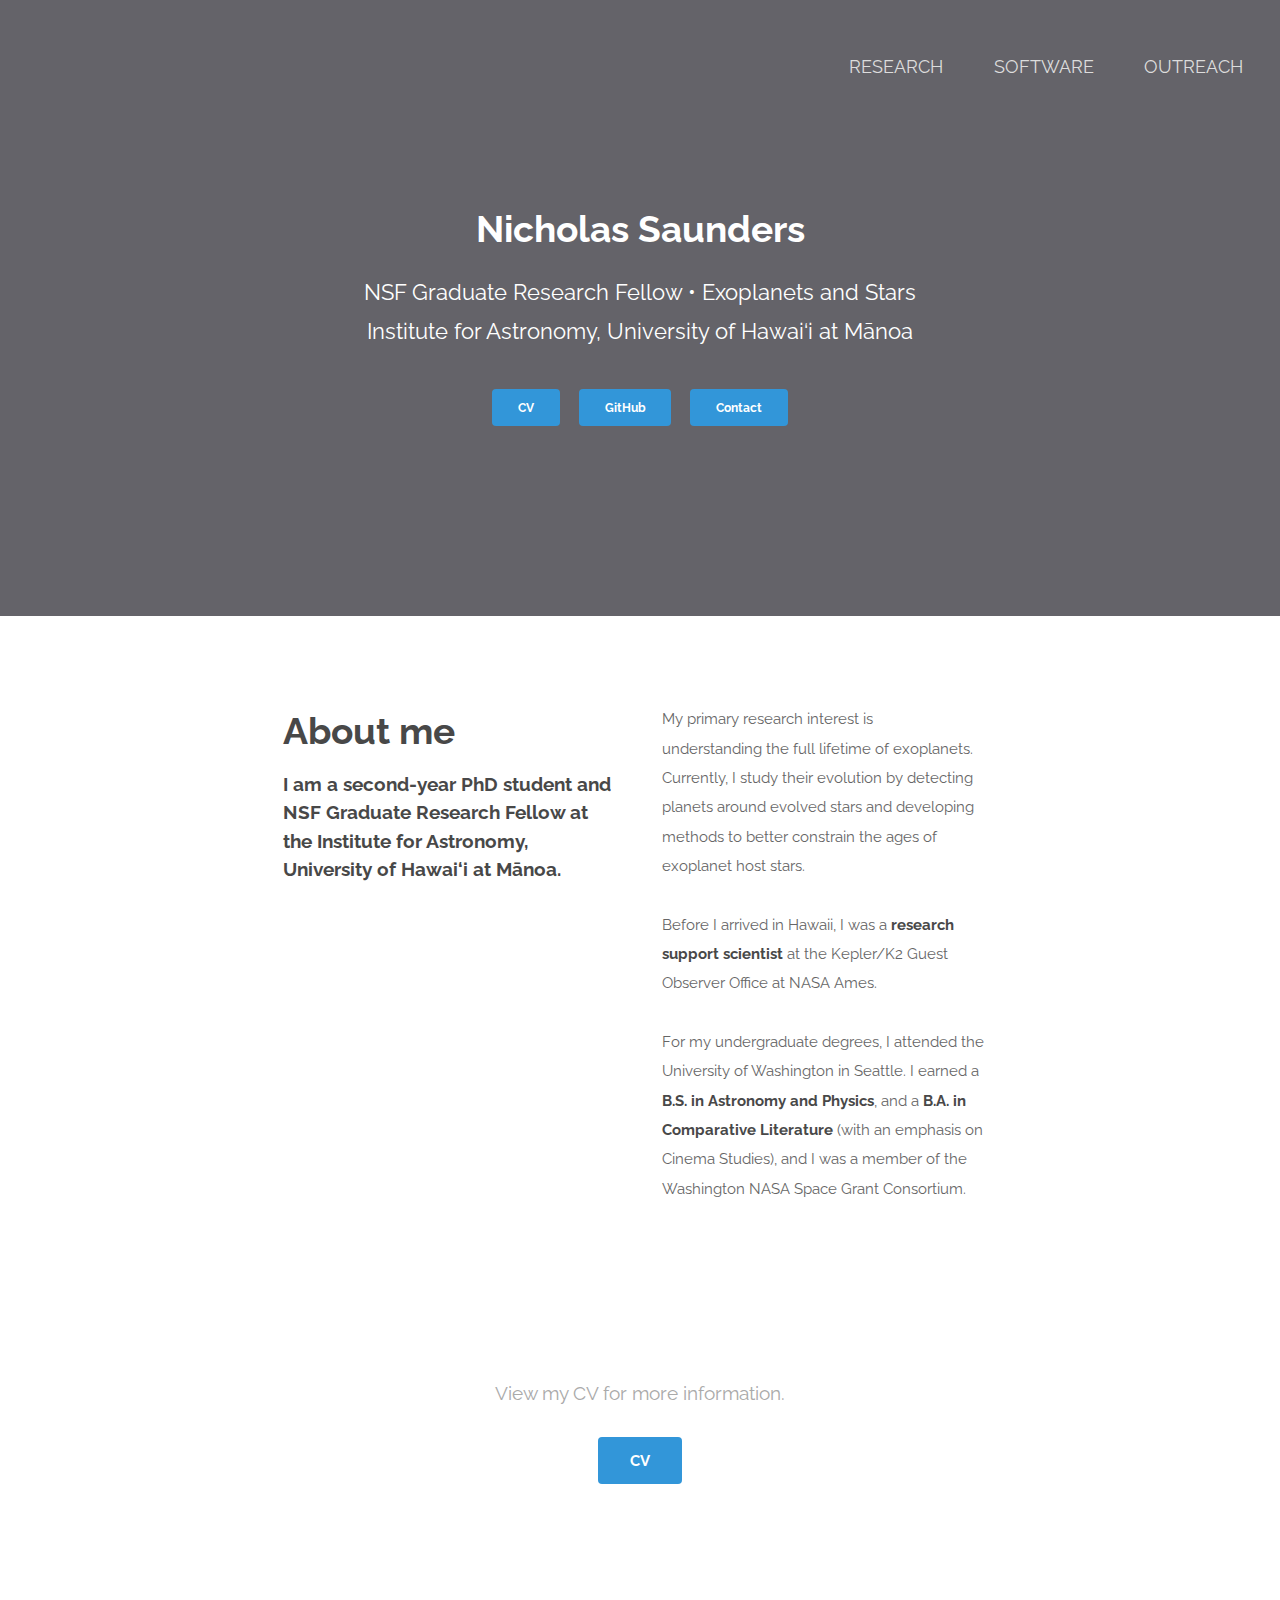
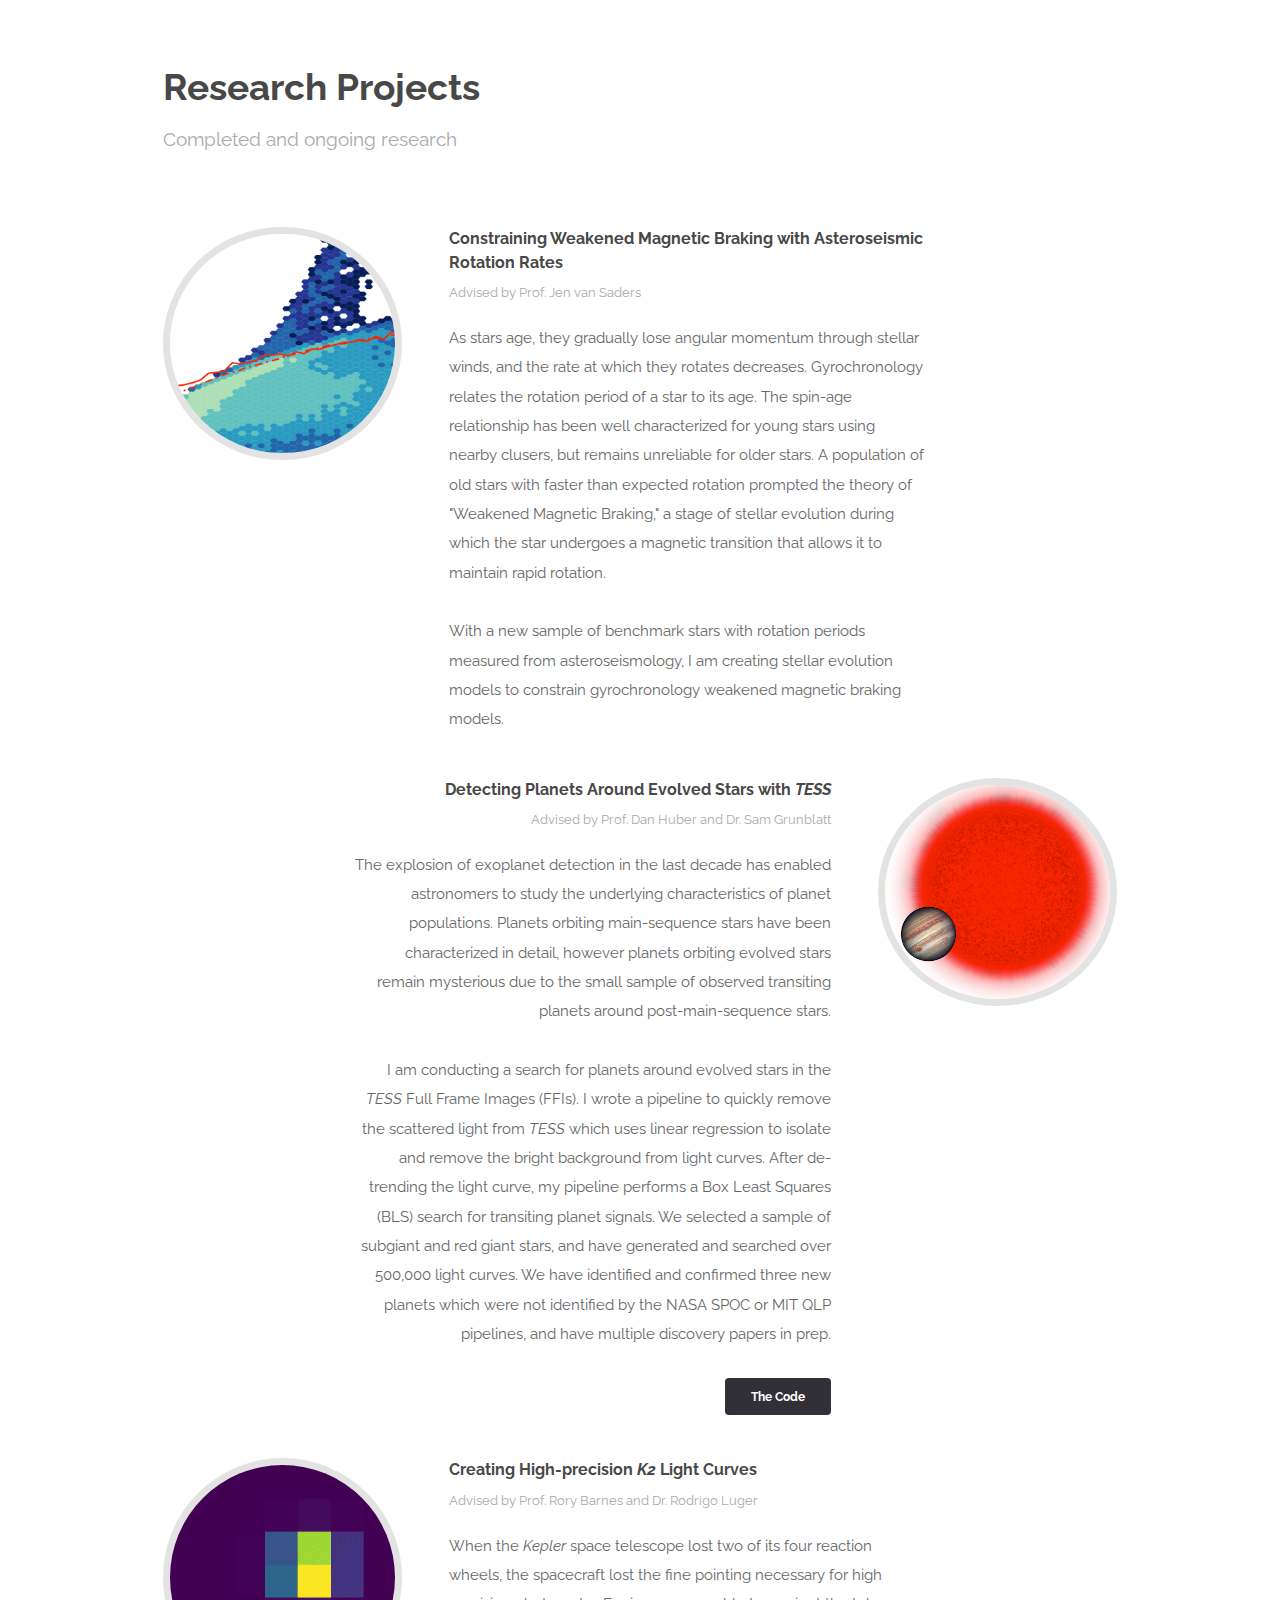
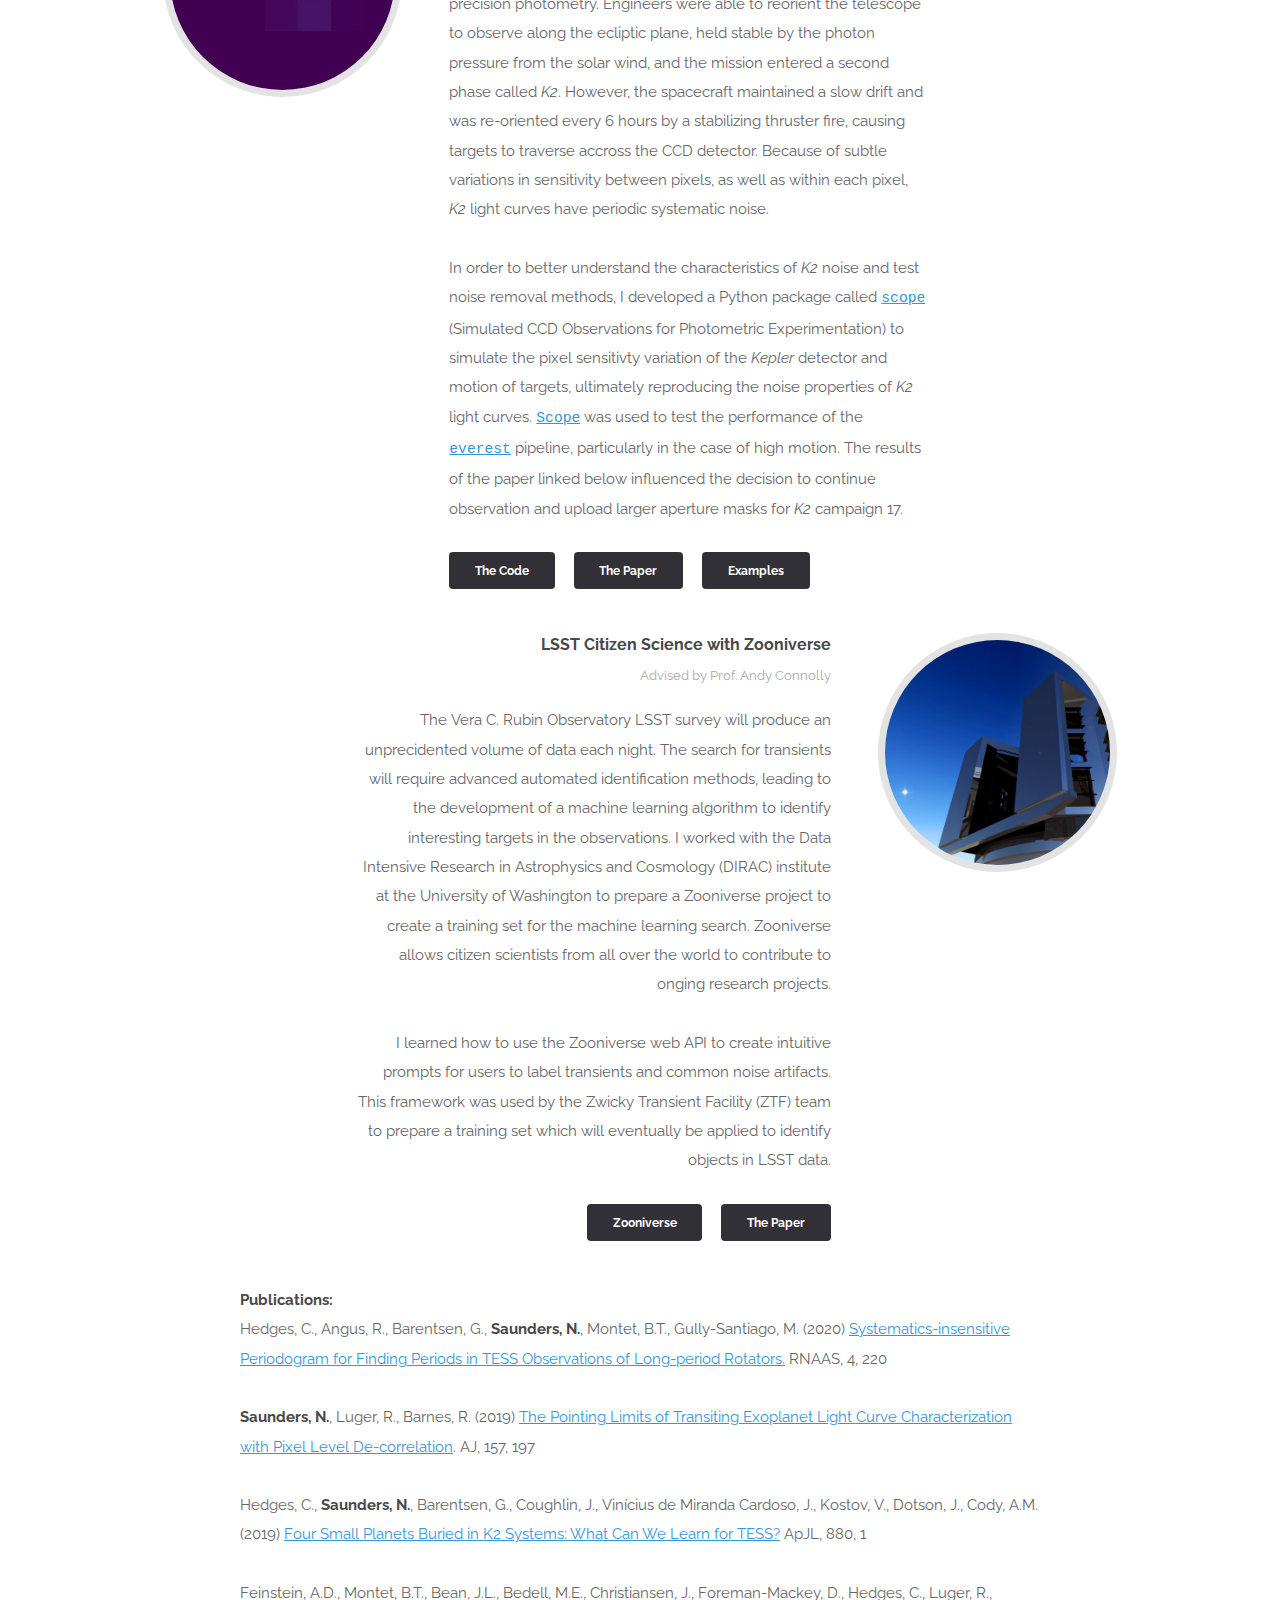
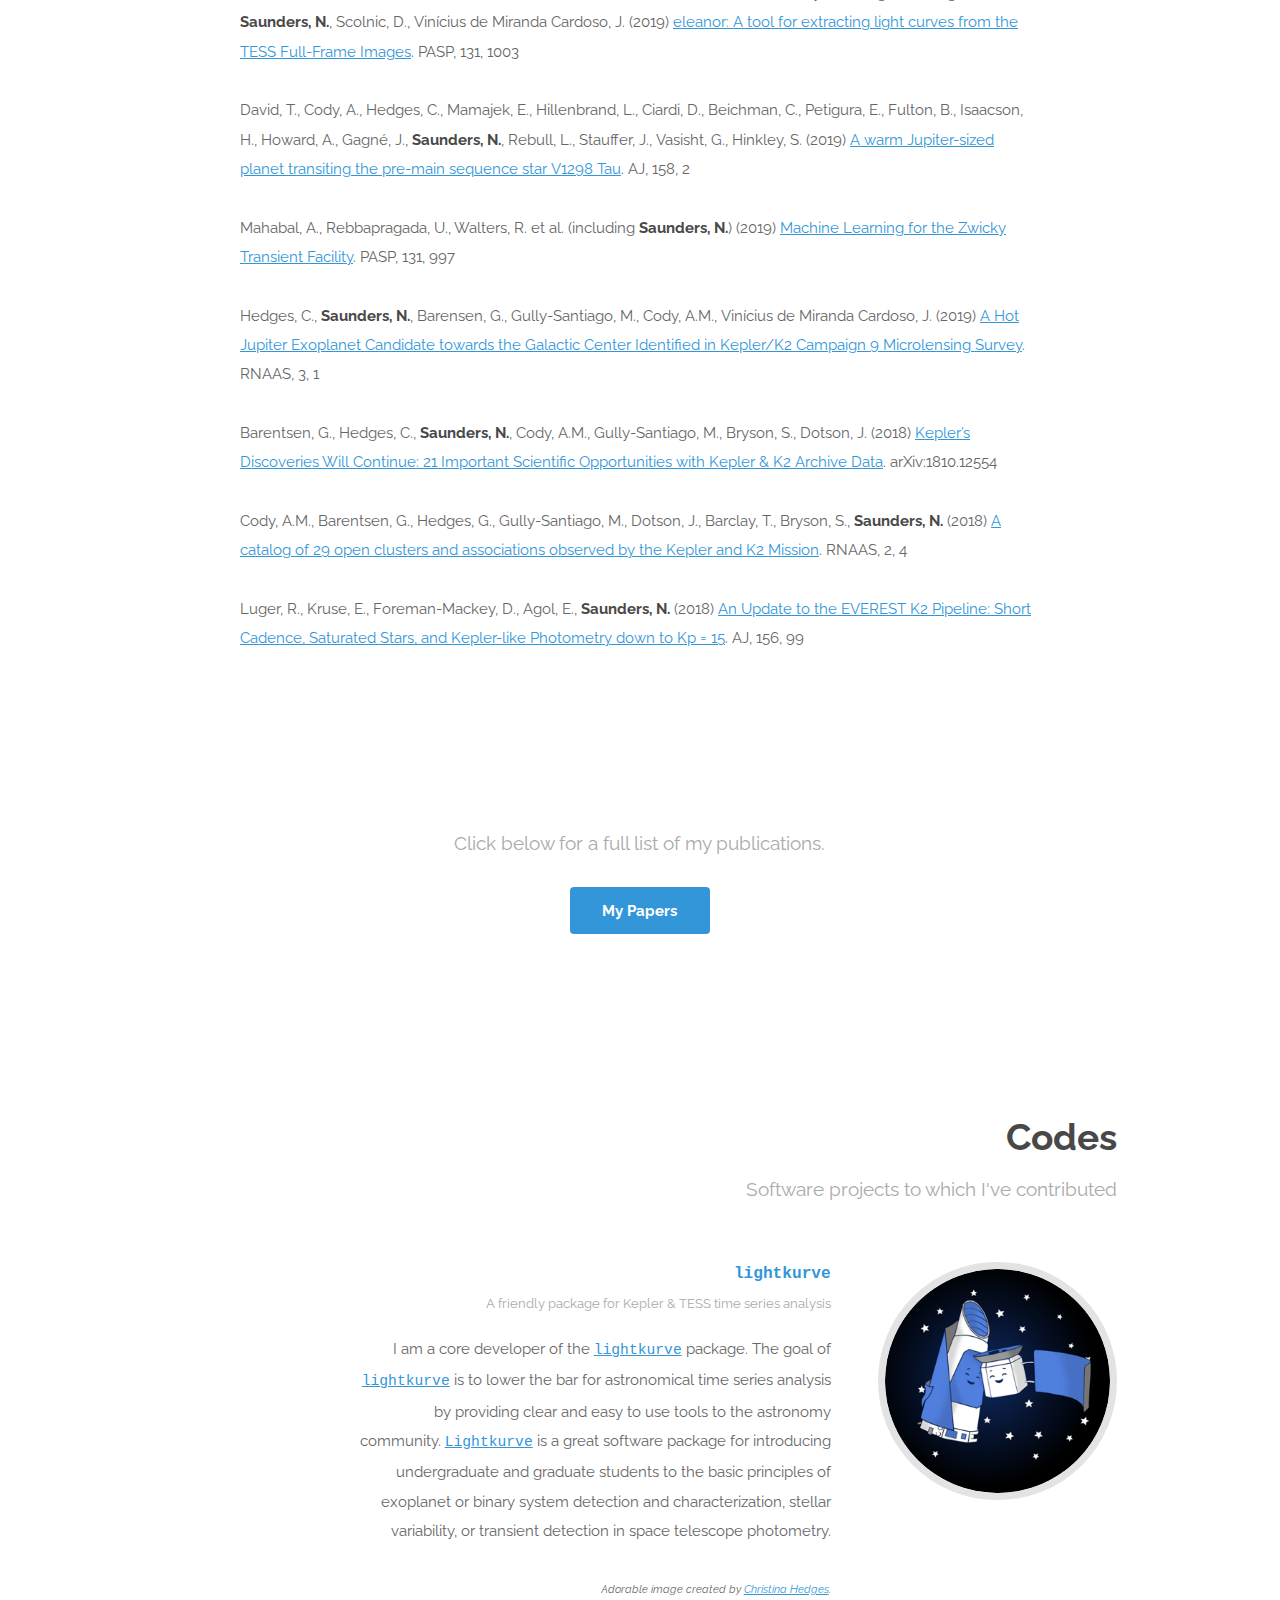
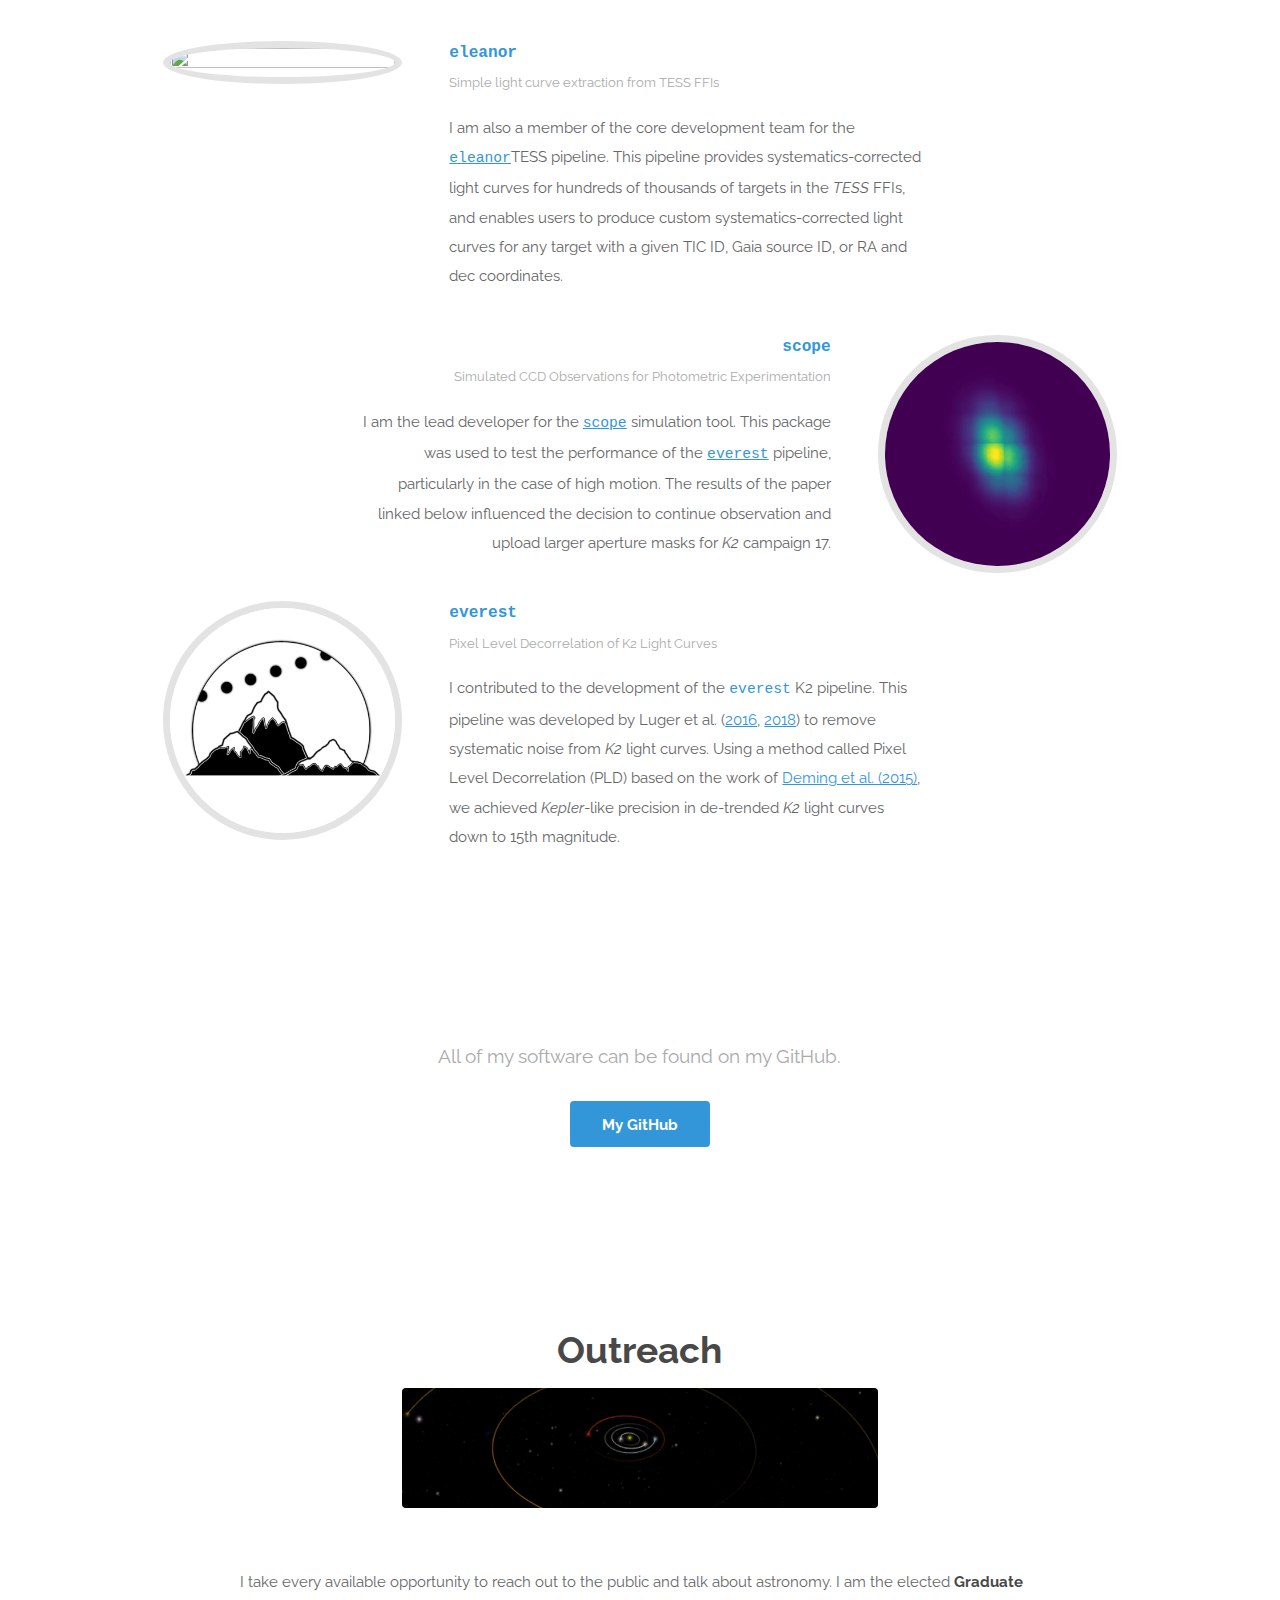
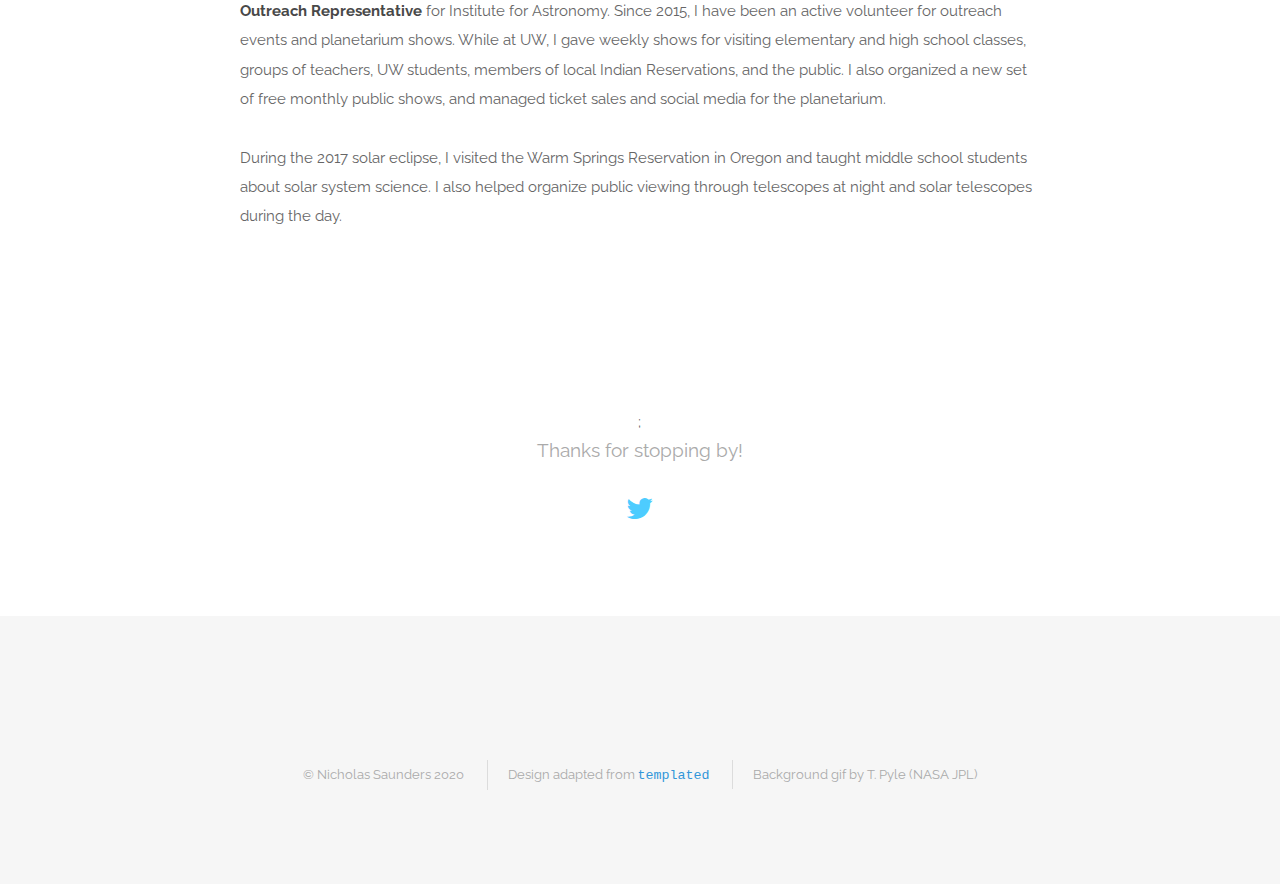
==== index.html @ 0edeab67 "update bio" ====
<!DOCTYPE HTML>
<!--
	Spatial by TEMPLATED
	templated.co @templatedco
	Released for free under the Creative Commons Attribution 3.0 license (templated.co/license)
-->
<html>
	<head>
		<title>Nicholas Saunders</title>
		<meta charset="utf-8" />
		<meta name="viewport" content="width=device-width, initial-scale=1" />
		<link rel="stylesheet" href="assets/css/main.css" />
		<link rel="icon" href="images/icon.png">
		<script async src="https://www.googletagmanager.com/gtag/js?id=UA-130484252-1"></script>
		<script>
		  window.dataLayer = window.dataLayer || [];
		  function gtag(){dataLayer.push(arguments);}
		  gtag('js', new Date());
		  gtag('config', 'UA-130484252-1');
		</script>
	</head>
	<body class="landing">

		<!-- Header -->
			<header id="header" class="alt">
				<nav id="nav">
					<ul>
						<li><a href="#research">Research</a></li>
						<li><a href="#codes">Software</a></li>
						<li><a href="#outreach">Outreach</a></li>
					</ul>
				</nav>
			</header>

			<a href="#menu" class="navPanelToggle"><span class="fa fa-bars"></span></a>

		<!-- Banner -->
			<section id="banner">
				<h2>Nicholas Saunders</h2>
				<p>NSF Graduate Research Fellow • Exoplanets and Stars <br /> Institute for Astronomy, University of Hawai‘i at Mānoa</p>
				<ul class="actions">
					<li><a href="files/nsaunders_cv.pdf" class="button special small">CV</a></li>
					<li><a href="https://github.com/nksaunders" class="button special small">GitHub</a></li>
					<li><a href="mailto:saunders.nk@gmail.com" class="button special small">Contact</a></li>
				</ul>
			</section>

			<!-- One -->
				<section id="about" class="wrapper style1">
					<div class="container 75%">
						<div class="row 200%">
							<div class="6u 12u$(medium)">
								<header class="major">
									<h2>About me</h2>
									<p><b>I am a second-year PhD student and NSF Graduate Research Fellow at the Institute for Astronomy, University of Hawai‘i at Mānoa.</b></p>
								</header>
							</div>
							<div class="6u$ 12u$(medium)">
								<p><span class="image right"><img src="images/saunders_image.png" alt="" /></span>My primary research interest is understanding the full lifetime of exoplanets. Currently, I study their evolution by detecting planets around evolved stars and developing methods to better constrain the ages of exoplanet host stars.</p>
								<p> Before I arrived in Hawaii, I was a <b>research support scientist</b> at the Kepler/K2 Guest Observer Office at NASA Ames. </p>

								<p>For my undergraduate degrees, I attended the University of Washington in Seattle. I earned a <b>B.S. in Astronomy and Physics</b>, and a <b>B.A. in Comparative Literature</b> (with an emphasis on Cinema Studies), and I was a member of the Washington NASA Space Grant Consortium. </p>
							</div>
						</div>
					</div>
				</section>

				<!-- Four -->
					<section id="cv-space" class="wrapper style3 special">
						<div class="container">
							<header class="major">
								<p>View my CV for more information.</p>
							</header>
							<ul class="actions">
								<li><a href="files/nsaunders_cv.pdf" class="button special">CV</a></li>
							</ul>
						</div>
					</section>

			<!-- Three -->
				<section id="research" class="wrapper style1">
					<div class="container">
						<header class="major special">
							<h2>Research Projects</h2>
							<p>Completed and ongoing research</p>
						</header>
						<div class="feature-grid">
							<div class="feature">
							</div>
							<div class="feature">
								<div class="image rounded"><img src="images/wmb.png" alt="" style="width:100%; height:100%"/></div>
								<div class="content">
									<header>
										<h4>Constraining Weakened Magnetic Braking with Asteroseismic Rotation Rates</h4>
										<p>Advised by Prof. Jen van Saders</p>
									</header>
									<p>As stars age, they gradually lose angular momentum through stellar winds, and the rate at which they rotates decreases. Gyrochronology relates the rotation period of a star to its age. The spin-age relationship has been well characterized for young stars using nearby clusers, but remains unreliable for older stars. A population of old stars with faster than expected rotation prompted the theory of "Weakened Magnetic Braking," a stage of stellar evolution during which the star undergoes a magnetic transition that allows it to maintain rapid rotation.</p>
									<p>With a new sample of benchmark stars with rotation periods measured from asteroseismology, I am creating stellar evolution models to constrain gyrochronology weakened magnetic braking models.</p>
								</div>
							</div>
							<div class="feature">
								<div class="image rounded"><img src="images/giants.png" alt="" style="width:100%; height:100%"/></div>
								<div class="content">
									<header>
										<h4>Detecting Planets Around Evolved Stars with <i>TESS</i></h4>
										<p>Advised by Prof. Dan Huber and Dr. Sam Grunblatt</p>
									</header>
									<p>The explosion of exoplanet detection in the last decade has enabled astronomers to study the underlying characteristics of planet populations. Planets orbiting main-sequence stars have been characterized in detail, however planets orbiting evolved stars remain mysterious due to the small sample of observed transiting planets around post-main-sequence stars.</p>
									<p>I am conducting a search for planets around evolved stars in the <i>TESS</i> Full Frame Images (FFIs). I wrote a pipeline to quickly remove the scattered light from <i>TESS</i> which uses linear regression to isolate and remove the bright background from light curves. After de-trending the light curve, my pipeline performs a Box Least Squares (BLS) search for transiting planet signals. We selected a sample of subgiant and red giant stars, and have generated and searched over 500,000 light curves. We have identified and confirmed three new planets which were not identified by the NASA SPOC or MIT QLP pipelines, and have multiple discovery papers in prep.</p>
									<ul class="actions">
										<li><a href="https://github.com/nksaunders/giants" class="button small">The Code</a></li>
									</ul>
								</div>
							</div>
							<div class="feature">
								<div class="image rounded"><img src="images/motion.gif" alt="" style="width:100%; height:100%"/></div>
								<div class="content">
									<header>
										<h4>Creating High-precision <i>K2</i> Light Curves</h4>
										<p>Advised by Prof. Rory Barnes and Dr. Rodrigo Luger</p>
									</header>
									<p>When the <i>Kepler</i> space telescope lost two of its four reaction wheels, the spacecraft lost the fine pointing necessary for high precision photometry. Engineers were able to reorient the telescope to observe along the ecliptic plane, held stable by the photon pressure from the solar wind, and the mission entered a second phase called <i>K2</i>. However, the spacecraft maintained a slow drift and was re-oriented every 6 hours by a stabilizing thruster fire, causing targets to traverse accross the CCD detector. Because of subtle variations in sensitivity between pixels, as well as within each pixel, <i>K2</i> light curves have periodic systematic noise.</p>
									<p>In order to better understand the characteristics of <i>K2</i> noise and test noise removal methods, I developed a Python package called <a style="font-family:monospace; color:#3296d9;" href="https://nksaunders.space/scope/">scope</a> (Simulated CCD Observations for Photometric Experimentation) to simulate the pixel sensitivty variation of the <i>Kepler</i> detector and motion of targets, ultimately reproducing the noise properties of <i>K2</i> light curves. <a style="font-family:monospace; color:#3296d9;" href="https://nksaunders.space/scope/">Scope</a> was used to test the performance of the <a style="font-family:monospace; color:#3296d9;" href="https://luger.dev/everest/index.html">everest</a> pipeline, particularly in the case of high motion. The results of the paper linked below influenced the decision to continue observation and upload larger aperture masks for <i>K2</i> campaign 17.</p>
									<ul class="actions">
										<li><a href="https://github.com/nksaunders/scope" class="button small">The Code</a></li>
										<li><a href="https://iopscience.iop.org/article/10.3847/1538-3881/ab12e4" class="button small">The Paper</a></li>
										<li><a href="files/scope_example.html" class="button small">Examples</a></li>
									</ul>
								</div>
							</div>
							<div class="feature">
								<div class="image rounded"><img src="images/lsst.jpg" alt="" style="width:100%; height:100%;"/></div>
								<div class="content">
									<header>
										<h4>LSST Citizen Science with Zooniverse</h4>
										<p>Advised by Prof. Andy Connolly</p>
									</header>
									<p>The Vera C. Rubin Observatory LSST survey will produce an unprecidented volume of data each night. The search for transients will require advanced automated identification methods, leading to the development of a machine learning algorithm to identify interesting targets in the observations. I worked with the Data Intensive Research in Astrophysics and Cosmology (DIRAC) institute at the University of Washington to prepare a Zooniverse project to create a training set for the machine learning search. Zooniverse allows citizen scientists from all over the world to contribute to onging research projects.</p>
									<p>I learned how to use the Zooniverse web API to create intuitive prompts for users to label transients and common noise artifacts. This framework was used by the Zwicky Transient Facility (ZTF) team to prepare a training set which will eventually be applied to identify objects in LSST data.</p>
									<ul class="actions">
										<li><a href="https://www.zooniverse.org/" class="button small">Zooniverse</a></li>
										<li><a href="https://iopscience.iop.org/article/10.1088/1538-3873/aaf3fa" class="button small">The Paper</a></li>
									</ul>
								</div>
							</div>
							<div style="max-width:800px; display:block; margin: 0 auto;">
								<p><b>Publications:</b><br>
								Hedges, C., Angus, R., Barentsen, G., <b>Saunders, N.</b>, Montet, B.T., Gully-Santiago, M. (2020) <a href="https://iopscience.iop.org/article/10.3847/2515-5172/abd106" style="color:#3296d9;">Systematics-insensitive Periodogram for Finding Periods in TESS Observations of Long-period Rotators.</a> RNAAS, 4, 220</p>
								<p><b>Saunders, N.</b>, Luger, R., Barnes, R. (2019) <a href="https://iopscience.iop.org/article/10.3847/1538-3881/ab12e4" style="color:#3296d9;">The Pointing Limits of Transiting Exoplanet Light Curve Characterization with Pixel Level De-correlation</a>. AJ, 157, 197</p>
								<p>Hedges, C., <b>Saunders, N.</b>, Barentsen, G., Coughlin, J., Vinícius de Miranda Cardoso, J., Kostov, V., Dotson, J., Cody, A.M. (2019) <a href="https://iopscience.iop.org/article/10.3847/2041-8213/ab2a74/pdf" style="color:#3296d9;">Four Small Planets Buried in K2 Systems: What Can We Learn for TESS?</a> ApJL, 880, 1</p>
								<p>Feinstein, A.D., Montet, B.T., Bean, J.L., Bedell, M.E., Christiansen, J., Foreman-Mackey, D., Hedges, C., Luger, R., <b>Saunders, N.</b>, Scolnic, D., Vinícius de Miranda Cardoso, J. (2019) <a href="https://iopscience.iop.org/article/10.1088/1538-3873/ab291c" style="color:#3296d9;">eleanor: A tool for extracting light curves from the TESS Full-Frame Images</a>. PASP, 131, 1003</p>
								<p>David, T., Cody, A., Hedges, C., Mamajek, E., Hillenbrand, L., Ciardi, D., Beichman, C., Petigura, E., Fulton, B., Isaacson, H., Howard, A., Gagné, J., <b>Saunders, N.</b>, Rebull, L., Stauffer, J., Vasisht, G., Hinkley, S. (2019) <a href="https://iopscience.iop.org/article/10.3847/1538-3881/ab290f/pdf" style="color:#3296d9;">A warm Jupiter-sized planet transiting the pre-main sequence star V1298 Tau</a>. AJ, 158, 2</p>
								<p>Mahabal, A., Rebbapragada, U., Walters, R. et al. (including <b>Saunders, N.</b>) (2019) <a href="https://iopscience.iop.org/article/10.1088/1538-3873/aaf3fa" style="color:#3296d9;">Machine Learning for the Zwicky Transient Facility</a>. PASP, 131, 997</p>
								<p>Hedges, C., <b>Saunders, N.</b>, Barensen, G., Gully-Santiago, M., Cody, A.M., Vinícius de Miranda Cardoso, J. (2019) <a href="http://iopscience.iop.org/article/10.3847/2515-5172/aaff6f" style="color:#3296d9;">A Hot Jupiter Exoplanet Candidate towards the Galactic Center Identified in Kepler/K2 Campaign 9 Microlensing Survey</a>. RNAAS, 3, 1</p>
								<p>Barentsen, G., Hedges, C., <b>Saunders, N.</b>, Cody, A.M., Gully-Santiago, M., Bryson, S., Dotson, J. (2018) <a href="http://arxiv.org/abs/1810.12554" style="color:#3296d9;">Kepler’s Discoveries Will Continue: 21 Important Scientific Opportunities with Kepler & K2 Archive Data</a>. arXiv:1810.12554</p>
								<p>Cody, A.M., Barentsen, G., Hedges, G., Gully-Santiago, M., Dotson, J., Barclay, T., Bryson, S., <b>Saunders, N.</b> (2018) <a href="https://iopscience.iop.org/article/10.3847/2515-5172/aaec76" style="color:#3296d9;">A catalog of 29 open clusters and associations observed by the Kepler and K2 Mission</a>. RNAAS, 2, 4</p>
								<p>Luger, R., Kruse, E., Foreman-Mackey, D., Agol, E., <b>Saunders, N.</b> (2018) <a href="http://adsabs.harvard.edu/cgi-bin/bib_query?arXiv:1702.05488" style="color:#3296d9;">An Update to the EVEREST K2 Pipeline: Short Cadence, Saturated Stars, and Kepler-like Photometry down to Kp = 15</a>. AJ, 156, 99</p>
							</div>
						</div>
					</div>
				</section>

				<!-- Four -->
					<section id="pub-space" class="wrapper style3 special">
						<div class="container">
							<header class="major">
								<p>Click below for a full list of my publications.</p>
							</header>
							<ul class="actions">
								<li><a href="https://ui.adsabs.harvard.edu/search/filter_database_fq_database=AND&filter_database_fq_database=database%3A%22astronomy%22&fq=%7B!type%3Daqp%20v%3D%24fq_database%7D&fq_database=(database%3A%22astronomy%22)&p_=0&q=author%3A%22Saunders%2C%20Nicholas%22%20year%3A2018-&sort=date%20desc%2C%20bibcode%20desc" class="button special">My Papers</a></li>
							</ul>
						</div>
					</section>

	<!-- Three -->
		<section id="codes" class="wrapper style1">
			<div class="container">
				<header class="major special" style="text-align: right;">
					<h2>Codes</h2>
					<p>Software projects to which I've contributed</p>
				</header>
				<div class="feature-grid">
					<div class="feature">
						<div class="image rounded"><a href="https://docs.lightkurve.org"><img src="images/lk.png" alt="" style="width:100%; height:100%"/></a></div>
						<div class="content">
							<header>
								<h4 style="font-family:monospace; color:#3296d9;"><a href="https://docs.lightkurve.org">lightkurve</a></h4>
								<p>A friendly package for Kepler & TESS time series analysis</p>
							</header>
							<p>I am a core developer of the <a style="font-family:monospace; color:#3296d9;" href="https://docs.lightkurve.org">lightkurve</a> package. The goal of <a style="font-family:monospace; color:#3296d9;" href="https://docs.lightkurve.org">lightkurve</a> is to lower the bar for astronomical time series analysis by providing clear and easy to use tools to the astronomy community. <a style="font-family:monospace; color:#3296d9;" href="https://docs.lightkurve.org">Lightkurve</a> is a great software package for introducing undergraduate and graduate students to the basic principles of exoplanet or binary system detection and characterization, stellar variability, or transient detection in space telescope photometry.</p>
							<p style="font-size:75%;"><i>Adorable image created by <a href="https://twitter.com/thechedgehog" style="color:#3296d9">Christina Hedges</a>.</i></p>
						</div>
					</div>
					<div class="feature">
						<div class="image rounded"><a href="https://adina.feinste.in/eleanor/"><img src="images/ffi.jpg" alt="" style="width:100%; height:100%"/></a></div>
						<div class="content">
							<header>
								<h4 style="font-family:monospace; color:#3296d9;"><a href="https://adina.feinste.in/eleanor/">eleanor</a></h4>
								<p>Simple light curve extraction from TESS FFIs</p>
							</header>
							<p>I am also a member of the core development team for the <a style="font-family:monospace; color:#3296d9;" href="https://adina.feinste.in/eleanor/">eleanor</a>TESS pipeline. This pipeline provides systematics-corrected light curves for hundreds of thousands of targets in the <i>TESS</i> FFIs, and enables users to produce custom systematics-corrected light curves for any target with a given TIC ID, Gaia source ID, or RA and dec coordinates.</p>
						</div>
					</div>
					<div class="feature">
						<div class="image rounded"><a href="https://nksaunders.space/scope/"><img src="images/scope.gif" alt="" style="width:100%; height:100%"/></a></div>
						<div class="content">
							<header>
								<h4 style="font-family:monospace; color:#3296d9;"><a href="https://nksaunders.space/scope/">scope</a></h4>
								<p>Simulated CCD Observations for Photometric Experimentation</p>
							</header>
							<p>I am the lead developer for the <a style="font-family:monospace; color:#3296d9;" href="https://nksaunders.space/scope/">scope</a> simulation tool. This package was used to test the performance of the <a style="font-family:monospace; color:#3296d9;" href="https://luger.dev/everest/index.html">everest</a> pipeline, particularly in the case of high motion. The results of the paper linked below influenced the decision to continue observation and upload larger aperture masks for <i>K2</i> campaign 17.</p>
						</div>
					</div>
					<div class="feature">
						<div class="image rounded"><a href="https://luger.dev/everest/index.html"><img src="images/everest.png" alt="" style="width:100%; height:100%"/></a></div>
						<div class="content">
							<header>
								<h4 style="font-family:monospace; color:#3296d9;"><a href="https://luger.dev/everest/index.html">everest</a></h4>
								<p>Pixel Level Decorrelation of K2 Light Curves</p>
							</header>
							<p>I contributed to the development of the <span style="font-family:monospace; color:#3296d9;">everest</span> K2 pipeline. This pipeline was developed by Luger et al. (<a href="https://arxiv.org/pdf/1607.00524.pdf" style="color:#3296d9;">2016</a>, <a href="https://arxiv.org/pdf/1702.05488.pdf" style="color:#3296d9;">2018</a>) to remove systematic noise from <i>K2</i> light curves. Using a method called Pixel Level Decorrelation (PLD) based on the work of <a href="http://iopscience.iop.org/article/10.1088/0004-637X/805/2/132/pdf" style="color:#3296d9;">Deming et al. (2015)</a>, we achieved <i>Kepler</i>-like precision in de-trended <i>K2</i> light curves down to 15th magnitude.</p>
						</div>
					</div>
				</div>
			</div>
		</section>

		<!-- Four -->
			<section id="github-space" class="wrapper style3 special">
				<div class="container">
					<header class="major">
						<p>All of my software can be found on my GitHub.</p>
					</header>
					<ul class="actions">
						<li><a href="https://nksaunders.space/files/nsaunders_cv.pdf" class="button special">My GitHub</a></li>
					</ul>
				</div>
			</section>

			<!-- Three -->
				<section id="outreach" class="wrapper style1">
					<div class="container">
						<header class="major special" style="text-align: center;">
							<h2>Outreach</h2>
							<p><span class="image fit"><img src="images/planet.gif" alt="" style="overflow:hidden; width:50%; height:120px; object-fit:cover; display:block; margin: 0 auto;" /></span></p>
						</header>
						<div style="max-width:800px; display:block; margin: 0 auto;">
							<p>I take every available opportunity to reach out to the public and talk about astronomy. I am the elected <b>Graduate Outreach Representative</b> for Institute for Astronomy. Since 2015, I have been an active volunteer for outreach events and planetarium shows. While at UW, I gave weekly shows for visiting elementary and high school classes, groups of teachers, UW students, members of local Indian Reservations, and the public. I also organized a new set of free monthly public shows, and managed ticket sales and social media for the planetarium.</p>
							<p>During the 2017 solar eclipse, I visited the Warm Springs Reservation in Oregon and taught middle school students about solar system science. I also helped organize public viewing through telescopes at night and solar telescopes during the day.</p>
						</div>
					</div>
				</section>

				<!-- Four -->
					<section id="twitter-space" class="wrapper style3 special">
						<div class="container">
							<header class="major">;
								<p>Thanks for stopping by!</p>
							</header>
							<ul class="actions">
								<ul class="icons">
									<li><a href="https://twitter.com/nksaunders" class="icon fa-twitter" style="color:#4dccff;"></a></li>
								</ul>
							</ul>
						</div>
					</section>

		<!-- Footer -->
			<footer id="footer">
				<div class="container">
					<ul class="copyright" style="font-size:10pt">
						<li>&copy; Nicholas Saunders 2020</li>
						<li>Design adapted from <a style="font-family:monospace; color:#3296d9;" href="http://templated.co">templated</a></li>
						<li>Background gif by <a href="http://www.spitzer.caltech.edu/mission/profile/82-Tim-Pyle">T. Pyle (NASA JPL)</a></li>
					</ul>
				</div>
			</footer>

		<!-- Scripts -->
			<script src="assets/js/jquery.min.js"></script>
			<script src="assets/js/skel.min.js"></script>
			<script src="assets/js/util.js"></script>
			<script src="assets/js/main.js"></script>

	</body>
</html>
---- assets/css/main.css ----
@import url(font-awesome.min.css);
@import url(https://fonts.googleapis.com/css?family=Raleway:400,700);

/*
	Spatial by TEMPLATED
	templated.co @templatedco
	Released for free under the Creative Commons Attribution 3.0 license (templated.co/license)
*/

/* Reset */

	html, body, div, span, applet, object, iframe, h1, h2, h3, h4, h5, h6, p, blockquote, pre, a, abbr, acronym, address, big, cite, code, del, dfn, em, img, ins, kbd, q, s, samp, small, strike, strong, sub, sup, tt, var, b, u, i, center, dl, dt, dd, ol, ul, li, fieldset, form, label, legend, table, caption, tbody, tfoot, thead, tr, th, td, article, aside, canvas, details, embed, figure, figcaption, footer, header, hgroup, menu, nav, output, ruby, section, summary, time, mark, audio, video {
		margin: 0;
		padding: 0;
		border: 0;
		font-size: 100%;
		font: inherit;
		vertical-align: baseline;
	}

	article, aside, details, figcaption, figure, footer, header, hgroup, menu, nav, section {
		display: block;
	}

	body {
		line-height: 1;
	}

	ol, ul {
		list-style: none;
	}

	blockquote, q {
		quotes: none;
	}

	blockquote:before, blockquote:after, q:before, q:after {
		content: '';
		content: none;
	}

	table {
		border-collapse: collapse;
		border-spacing: 0;
	}

	body {
		-webkit-text-size-adjust: none;
	}

/* Box Model */

	*, *:before, *:after {
		-moz-box-sizing: border-box;
		-webkit-box-sizing: border-box;
		box-sizing: border-box;
	}

/* Containers */

	.container {
		margin-left: auto;
		margin-right: auto;
	}

	.container.\31 25\25 {
		width: 100%;
		max-width: 100em;
		min-width: 80em;
	}

	.container.\37 5\25 {
		width: 60em;
	}

	.container.\35 0\25 {
		width: 40em;
	}

	.container.\32 5\25 {
		width: 20em;
	}

	.container {
		width: 80em;
	}

	@media screen and (max-width: 1680px) {

		.container.\31 25\25 {
			width: 100%;
			max-width: 100em;
			min-width: 80em;
		}

		.container.\37 5\25 {
			width: 60em;
		}

		.container.\35 0\25 {
			width: 40em;
		}

		.container.\32 5\25 {
			width: 20em;
		}

		.container {
			width: 80em;
		}

	}

	@media screen and (max-width: 1280px) {

		.container.\31 25\25 {
			width: 100%;
			max-width: 81.25em;
			min-width: 65em;
		}

		.container.\37 5\25 {
			width: 48.75em;
		}

		.container.\35 0\25 {
			width: 32.5em;
		}

		.container.\32 5\25 {
			width: 16.25em;
		}

		.container {
			width: 65em;
		}

	}

	@media screen and (max-width: 980px) {

		.container.\31 25\25 {
			width: 100%;
			max-width: 112.5%;
			min-width: 90%;
		}

		.container.\37 5\25 {
			width: 67.5%;
		}

		.container.\35 0\25 {
			width: 45%;
		}

		.container.\32 5\25 {
			width: 22.5%;
		}

		.container {
			width: 90%;
		}

	}

	@media screen and (max-width: 736px) {

		.container.\31 25\25 {
			width: 100%;
			max-width: 112.5%;
			min-width: 90%;
		}

		.container.\37 5\25 {
			width: 67.5%;
		}

		.container.\35 0\25 {
			width: 45%;
		}

		.container.\32 5\25 {
			width: 22.5%;
		}

		.container {
			width: 90% !important;
		}

	}

	@media screen and (max-width: 480px) {

		.container.\31 25\25 {
			width: 100%;
			max-width: 112.5%;
			min-width: 90%;
		}

		.container.\37 5\25 {
			width: 67.5%;
		}

		.container.\35 0\25 {
			width: 45%;
		}

		.container.\32 5\25 {
			width: 22.5%;
		}

		.container {
			width: 90% !important;
		}

	}

/* Grid */

	.row {
		border-bottom: solid 1px transparent;
		-moz-box-sizing: border-box;
		-webkit-box-sizing: border-box;
		box-sizing: border-box;
	}

	.row > * {
		float: left;
		-moz-box-sizing: border-box;
		-webkit-box-sizing: border-box;
		box-sizing: border-box;
	}

	.row:after, .row:before {
		content: '';
		display: block;
		clear: both;
		height: 0;
	}

	.row.uniform > * > :first-child {
		margin-top: 0;
	}

	.row.uniform > * > :last-child {
		margin-bottom: 0;
	}

	.row.\30 \25 > * {
		padding: 0 0 0 0em;
	}

	.row.\30 \25 {
		margin: 0 0 -1px 0em;
	}

	.row.uniform.\30 \25 > * {
		padding: 0em 0 0 0em;
	}

	.row.uniform.\30 \25 {
		margin: 0em 0 -1px 0em;
	}

	.row > * {
		padding: 0 0 0 2em;
	}

	.row {
		margin: 0 0 -1px -2em;
	}

	.row.uniform > * {
		padding: 2em 0 0 2em;
	}

	.row.uniform {
		margin: -2em 0 -1px -2em;
	}

	.row.\32 00\25 > * {
		padding: 0 0 0 4em;
	}

	.row.\32 00\25 {
		margin: 0 0 -1px -4em;
	}

	.row.uniform.\32 00\25 > * {
		padding: 4em 0 0 4em;
	}

	.row.uniform.\32 00\25 {
		margin: -4em 0 -1px -4em;
	}

	.row.\31 50\25 > * {
		padding: 0 0 0 3em;
	}

	.row.\31 50\25 {
		margin: 0 0 -1px -3em;
	}

	.row.uniform.\31 50\25 > * {
		padding: 3em 0 0 3em;
	}

	.row.uniform.\31 50\25 {
		margin: -3em 0 -1px -3em;
	}

	.row.\35 0\25 > * {
		padding: 0 0 0 1em;
	}

	.row.\35 0\25 {
		margin: 0 0 -1px -1em;
	}

	.row.uniform.\35 0\25 > * {
		padding: 1em 0 0 1em;
	}

	.row.uniform.\35 0\25 {
		margin: -1em 0 -1px -1em;
	}

	.row.\32 5\25 > * {
		padding: 0 0 0 0.5em;
	}

	.row.\32 5\25 {
		margin: 0 0 -1px -0.5em;
	}

	.row.uniform.\32 5\25 > * {
		padding: 0.5em 0 0 0.5em;
	}

	.row.uniform.\32 5\25 {
		margin: -0.5em 0 -1px -0.5em;
	}

	.\31 2u, .\31 2u\24 {
		width: 100%;
		clear: none;
		margin-left: 0;
	}

	.\31 1u, .\31 1u\24 {
		width: 91.6666666667%;
		clear: none;
		margin-left: 0;
	}

	.\31 0u, .\31 0u\24 {
		width: 83.3333333333%;
		clear: none;
		margin-left: 0;
	}

	.\39 u, .\39 u\24 {
		width: 75%;
		clear: none;
		margin-left: 0;
	}

	.\38 u, .\38 u\24 {
		width: 66.6666666667%;
		clear: none;
		margin-left: 0;
	}

	.\37 u, .\37 u\24 {
		width: 58.3333333333%;
		clear: none;
		margin-left: 0;
	}

	.\36 u, .\36 u\24 {
		width: 50%;
		clear: none;
		margin-left: 0;
	}

	.\35 u, .\35 u\24 {
		width: 41.6666666667%;
		clear: none;
		margin-left: 0;
	}

	.\34 u, .\34 u\24 {
		width: 33.3333333333%;
		clear: none;
		margin-left: 0;
	}

	.\33 u, .\33 u\24 {
		width: 25%;
		clear: none;
		margin-left: 0;
	}

	.\32 u, .\32 u\24 {
		width: 16.6666666667%;
		clear: none;
		margin-left: 0;
	}

	.\31 u, .\31 u\24 {
		width: 8.3333333333%;
		clear: none;
		margin-left: 0;
	}

	.\31 2u\24 + *,
	.\31 1u\24 + *,
	.\31 0u\24 + *,
	.\39 u\24 + *,
	.\38 u\24 + *,
	.\37 u\24 + *,
	.\36 u\24 + *,
	.\35 u\24 + *,
	.\34 u\24 + *,
	.\33 u\24 + *,
	.\32 u\24 + *,
	.\31 u\24 + * {
		clear: left;
	}

	.\-11u {
		margin-left: 91.66667%;
	}

	.\-10u {
		margin-left: 83.33333%;
	}

	.\-9u {
		margin-left: 75%;
	}

	.\-8u {
		margin-left: 66.66667%;
	}

	.\-7u {
		margin-left: 58.33333%;
	}

	.\-6u {
		margin-left: 50%;
	}

	.\-5u {
		margin-left: 41.66667%;
	}

	.\-4u {
		margin-left: 33.33333%;
	}

	.\-3u {
		margin-left: 25%;
	}

	.\-2u {
		margin-left: 16.66667%;
	}

	.\-1u {
		margin-left: 8.33333%;
	}

	@media screen and (max-width: 1680px) {

		.row > * {
			padding: 0 0 0 2em;
		}

		.row {
			margin: 0 0 -1px -2em;
		}

		.row.uniform > * {
			padding: 2em 0 0 2em;
		}

		.row.uniform {
			margin: -2em 0 -1px -2em;
		}

		.row.\32 00\25 > * {
			padding: 0 0 0 4em;
		}

		.row.\32 00\25 {
			margin: 0 0 -1px -4em;
		}

		.row.uniform.\32 00\25 > * {
			padding: 4em 0 0 4em;
		}

		.row.uniform.\32 00\25 {
			margin: -4em 0 -1px -4em;
		}

		.row.\31 50\25 > * {
			padding: 0 0 0 3em;
		}

		.row.\31 50\25 {
			margin: 0 0 -1px -3em;
		}

		.row.uniform.\31 50\25 > * {
			padding: 3em 0 0 3em;
		}

		.row.uniform.\31 50\25 {
			margin: -3em 0 -1px -3em;
		}

		.row.\35 0\25 > * {
			padding: 0 0 0 1em;
		}

		.row.\35 0\25 {
			margin: 0 0 -1px -1em;
		}

		.row.uniform.\35 0\25 > * {
			padding: 1em 0 0 1em;
		}

		.row.uniform.\35 0\25 {
			margin: -1em 0 -1px -1em;
		}

		.row.\32 5\25 > * {
			padding: 0 0 0 0.5em;
		}

		.row.\32 5\25 {
			margin: 0 0 -1px -0.5em;
		}

		.row.uniform.\32 5\25 > * {
			padding: 0.5em 0 0 0.5em;
		}

		.row.uniform.\32 5\25 {
			margin: -0.5em 0 -1px -0.5em;
		}

		.\31 2u\28xlarge\29, .\31 2u\24\28xlarge\29 {
			width: 100%;
			clear: none;
			margin-left: 0;
		}

		.\31 1u\28xlarge\29, .\31 1u\24\28xlarge\29 {
			width: 91.6666666667%;
			clear: none;
			margin-left: 0;
		}

		.\31 0u\28xlarge\29, .\31 0u\24\28xlarge\29 {
			width: 83.3333333333%;
			clear: none;
			margin-left: 0;
		}

		.\39 u\28xlarge\29, .\39 u\24\28xlarge\29 {
			width: 75%;
			clear: none;
			margin-left: 0;
		}

		.\38 u\28xlarge\29, .\38 u\24\28xlarge\29 {
			width: 66.6666666667%;
			clear: none;
			margin-left: 0;
		}

		.\37 u\28xlarge\29, .\37 u\24\28xlarge\29 {
			width: 58.3333333333%;
			clear: none;
			margin-left: 0;
		}

		.\36 u\28xlarge\29, .\36 u\24\28xlarge\29 {
			width: 50%;
			clear: none;
			margin-left: 0;
		}

		.\35 u\28xlarge\29, .\35 u\24\28xlarge\29 {
			width: 41.6666666667%;
			clear: none;
			margin-left: 0;
		}

		.\34 u\28xlarge\29, .\34 u\24\28xlarge\29 {
			width: 33.3333333333%;
			clear: none;
			margin-left: 0;
		}

		.\33 u\28xlarge\29, .\33 u\24\28xlarge\29 {
			width: 25%;
			clear: none;
			margin-left: 0;
		}

		.\32 u\28xlarge\29, .\32 u\24\28xlarge\29 {
			width: 16.6666666667%;
			clear: none;
			margin-left: 0;
		}

		.\31 u\28xlarge\29, .\31 u\24\28xlarge\29 {
			width: 8.3333333333%;
			clear: none;
			margin-left: 0;
		}

		.\31 2u\24\28xlarge\29 + *,
		.\31 1u\24\28xlarge\29 + *,
		.\31 0u\24\28xlarge\29 + *,
		.\39 u\24\28xlarge\29 + *,
		.\38 u\24\28xlarge\29 + *,
		.\37 u\24\28xlarge\29 + *,
		.\36 u\24\28xlarge\29 + *,
		.\35 u\24\28xlarge\29 + *,
		.\34 u\24\28xlarge\29 + *,
		.\33 u\24\28xlarge\29 + *,
		.\32 u\24\28xlarge\29 + *,
		.\31 u\24\28xlarge\29 + * {
			clear: left;
		}

		.\-11u\28xlarge\29 {
			margin-left: 91.66667%;
		}

		.\-10u\28xlarge\29 {
			margin-left: 83.33333%;
		}

		.\-9u\28xlarge\29 {
			margin-left: 75%;
		}

		.\-8u\28xlarge\29 {
			margin-left: 66.66667%;
		}

		.\-7u\28xlarge\29 {
			margin-left: 58.33333%;
		}

		.\-6u\28xlarge\29 {
			margin-left: 50%;
		}

		.\-5u\28xlarge\29 {
			margin-left: 41.66667%;
		}

		.\-4u\28xlarge\29 {
			margin-left: 33.33333%;
		}

		.\-3u\28xlarge\29 {
			margin-left: 25%;
		}

		.\-2u\28xlarge\29 {
			margin-left: 16.66667%;
		}

		.\-1u\28xlarge\29 {
			margin-left: 8.33333%;
		}

	}

	@media screen and (max-width: 1280px) {

		.row > * {
			padding: 0 0 0 1.5em;
		}

		.row {
			margin: 0 0 -1px -1.5em;
		}

		.row.uniform > * {
			padding: 1.5em 0 0 1.5em;
		}

		.row.uniform {
			margin: -1.5em 0 -1px -1.5em;
		}

		.row.\32 00\25 > * {
			padding: 0 0 0 3em;
		}

		.row.\32 00\25 {
			margin: 0 0 -1px -3em;
		}

		.row.uniform.\32 00\25 > * {
			padding: 3em 0 0 3em;
		}

		.row.uniform.\32 00\25 {
			margin: -3em 0 -1px -3em;
		}

		.row.\31 50\25 > * {
			padding: 0 0 0 2.25em;
		}

		.row.\31 50\25 {
			margin: 0 0 -1px -2.25em;
		}

		.row.uniform.\31 50\25 > * {
			padding: 2.25em 0 0 2.25em;
		}

		.row.uniform.\31 50\25 {
			margin: -2.25em 0 -1px -2.25em;
		}

		.row.\35 0\25 > * {
			padding: 0 0 0 0.75em;
		}

		.row.\35 0\25 {
			margin: 0 0 -1px -0.75em;
		}

		.row.uniform.\35 0\25 > * {
			padding: 0.75em 0 0 0.75em;
		}

		.row.uniform.\35 0\25 {
			margin: -0.75em 0 -1px -0.75em;
		}

		.row.\32 5\25 > * {
			padding: 0 0 0 0.375em;
		}

		.row.\32 5\25 {
			margin: 0 0 -1px -0.375em;
		}

		.row.uniform.\32 5\25 > * {
			padding: 0.375em 0 0 0.375em;
		}

		.row.uniform.\32 5\25 {
			margin: -0.375em 0 -1px -0.375em;
		}

		.\31 2u\28large\29, .\31 2u\24\28large\29 {
			width: 100%;
			clear: none;
			margin-left: 0;
		}

		.\31 1u\28large\29, .\31 1u\24\28large\29 {
			width: 91.6666666667%;
			clear: none;
			margin-left: 0;
		}

		.\31 0u\28large\29, .\31 0u\24\28large\29 {
			width: 83.3333333333%;
			clear: none;
			margin-left: 0;
		}

		.\39 u\28large\29, .\39 u\24\28large\29 {
			width: 75%;
			clear: none;
			margin-left: 0;
		}

		.\38 u\28large\29, .\38 u\24\28large\29 {
			width: 66.6666666667%;
			clear: none;
			margin-left: 0;
		}

		.\37 u\28large\29, .\37 u\24\28large\29 {
			width: 58.3333333333%;
			clear: none;
			margin-left: 0;
		}

		.\36 u\28large\29, .\36 u\24\28large\29 {
			width: 50%;
			clear: none;
			margin-left: 0;
		}

		.\35 u\28large\29, .\35 u\24\28large\29 {
			width: 41.6666666667%;
			clear: none;
			margin-left: 0;
		}

		.\34 u\28large\29, .\34 u\24\28large\29 {
			width: 33.3333333333%;
			clear: none;
			margin-left: 0;
		}

		.\33 u\28large\29, .\33 u\24\28large\29 {
			width: 25%;
			clear: none;
			margin-left: 0;
		}

		.\32 u\28large\29, .\32 u\24\28large\29 {
			width: 16.6666666667%;
			clear: none;
			margin-left: 0;
		}

		.\31 u\28large\29, .\31 u\24\28large\29 {
			width: 8.3333333333%;
			clear: none;
			margin-left: 0;
		}

		.\31 2u\24\28large\29 + *,
		.\31 1u\24\28large\29 + *,
		.\31 0u\24\28large\29 + *,
		.\39 u\24\28large\29 + *,
		.\38 u\24\28large\29 + *,
		.\37 u\24\28large\29 + *,
		.\36 u\24\28large\29 + *,
		.\35 u\24\28large\29 + *,
		.\34 u\24\28large\29 + *,
		.\33 u\24\28large\29 + *,
		.\32 u\24\28large\29 + *,
		.\31 u\24\28large\29 + * {
			clear: left;
		}

		.\-11u\28large\29 {
			margin-left: 91.66667%;
		}

		.\-10u\28large\29 {
			margin-left: 83.33333%;
		}

		.\-9u\28large\29 {
			margin-left: 75%;
		}

		.\-8u\28large\29 {
			margin-left: 66.66667%;
		}

		.\-7u\28large\29 {
			margin-left: 58.33333%;
		}

		.\-6u\28large\29 {
			margin-left: 50%;
		}

		.\-5u\28large\29 {
			margin-left: 41.66667%;
		}

		.\-4u\28large\29 {
			margin-left: 33.33333%;
		}

		.\-3u\28large\29 {
			margin-left: 25%;
		}

		.\-2u\28large\29 {
			margin-left: 16.66667%;
		}

		.\-1u\28large\29 {
			margin-left: 8.33333%;
		}

	}

	@media screen and (max-width: 980px) {

		.row > * {
			padding: 0 0 0 1.5em;
		}

		.row {
			margin: 0 0 -1px -1.5em;
		}

		.row.uniform > * {
			padding: 1.5em 0 0 1.5em;
		}

		.row.uniform {
			margin: -1.5em 0 -1px -1.5em;
		}

		.row.\32 00\25 > * {
			padding: 0 0 0 3em;
		}

		.row.\32 00\25 {
			margin: 0 0 -1px -3em;
		}

		.row.uniform.\32 00\25 > * {
			padding: 3em 0 0 3em;
		}

		.row.uniform.\32 00\25 {
			margin: -3em 0 -1px -3em;
		}

		.row.\31 50\25 > * {
			padding: 0 0 0 2.25em;
		}

		.row.\31 50\25 {
			margin: 0 0 -1px -2.25em;
		}

		.row.uniform.\31 50\25 > * {
			padding: 2.25em 0 0 2.25em;
		}

		.row.uniform.\31 50\25 {
			margin: -2.25em 0 -1px -2.25em;
		}

		.row.\35 0\25 > * {
			padding: 0 0 0 0.75em;
		}

		.row.\35 0\25 {
			margin: 0 0 -1px -0.75em;
		}

		.row.uniform.\35 0\25 > * {
			padding: 0.75em 0 0 0.75em;
		}

		.row.uniform.\35 0\25 {
			margin: -0.75em 0 -1px -0.75em;
		}

		.row.\32 5\25 > * {
			padding: 0 0 0 0.375em;
		}

		.row.\32 5\25 {
			margin: 0 0 -1px -0.375em;
		}

		.row.uniform.\32 5\25 > * {
			padding: 0.375em 0 0 0.375em;
		}

		.row.uniform.\32 5\25 {
			margin: -0.375em 0 -1px -0.375em;
		}

		.\31 2u\28medium\29, .\31 2u\24\28medium\29 {
			width: 100%;
			clear: none;
			margin-left: 0;
		}

		.\31 1u\28medium\29, .\31 1u\24\28medium\29 {
			width: 91.6666666667%;
			clear: none;
			margin-left: 0;
		}

		.\31 0u\28medium\29, .\31 0u\24\28medium\29 {
			width: 83.3333333333%;
			clear: none;
			margin-left: 0;
		}

		.\39 u\28medium\29, .\39 u\24\28medium\29 {
			width: 75%;
			clear: none;
			margin-left: 0;
		}

		.\38 u\28medium\29, .\38 u\24\28medium\29 {
			width: 66.6666666667%;
			clear: none;
			margin-left: 0;
		}

		.\37 u\28medium\29, .\37 u\24\28medium\29 {
			width: 58.3333333333%;
			clear: none;
			margin-left: 0;
		}

		.\36 u\28medium\29, .\36 u\24\28medium\29 {
			width: 50%;
			clear: none;
			margin-left: 0;
		}

		.\35 u\28medium\29, .\35 u\24\28medium\29 {
			width: 41.6666666667%;
			clear: none;
			margin-left: 0;
		}

		.\34 u\28medium\29, .\34 u\24\28medium\29 {
			width: 33.3333333333%;
			clear: none;
			margin-left: 0;
		}

		.\33 u\28medium\29, .\33 u\24\28medium\29 {
			width: 25%;
			clear: none;
			margin-left: 0;
		}

		.\32 u\28medium\29, .\32 u\24\28medium\29 {
			width: 16.6666666667%;
			clear: none;
			margin-left: 0;
		}

		.\31 u\28medium\29, .\31 u\24\28medium\29 {
			width: 8.3333333333%;
			clear: none;
			margin-left: 0;
		}

		.\31 2u\24\28medium\29 + *,
		.\31 1u\24\28medium\29 + *,
		.\31 0u\24\28medium\29 + *,
		.\39 u\24\28medium\29 + *,
		.\38 u\24\28medium\29 + *,
		.\37 u\24\28medium\29 + *,
		.\36 u\24\28medium\29 + *,
		.\35 u\24\28medium\29 + *,
		.\34 u\24\28medium\29 + *,
		.\33 u\24\28medium\29 + *,
		.\32 u\24\28medium\29 + *,
		.\31 u\24\28medium\29 + * {
			clear: left;
		}

		.\-11u\28medium\29 {
			margin-left: 91.66667%;
		}

		.\-10u\28medium\29 {
			margin-left: 83.33333%;
		}

		.\-9u\28medium\29 {
			margin-left: 75%;
		}

		.\-8u\28medium\29 {
			margin-left: 66.66667%;
		}

		.\-7u\28medium\29 {
			margin-left: 58.33333%;
		}

		.\-6u\28medium\29 {
			margin-left: 50%;
		}

		.\-5u\28medium\29 {
			margin-left: 41.66667%;
		}

		.\-4u\28medium\29 {
			margin-left: 33.33333%;
		}

		.\-3u\28medium\29 {
			margin-left: 25%;
		}

		.\-2u\28medium\29 {
			margin-left: 16.66667%;
		}

		.\-1u\28medium\29 {
			margin-left: 8.33333%;
		}

	}

	@media screen and (max-width: 736px) {

		.row > * {
			padding: 0 0 0 1.25em;
		}

		.row {
			margin: 0 0 -1px -1.25em;
		}

		.row.uniform > * {
			padding: 1.25em 0 0 1.25em;
		}

		.row.uniform {
			margin: -1.25em 0 -1px -1.25em;
		}

		.row.\32 00\25 > * {
			padding: 0 0 0 2.5em;
		}

		.row.\32 00\25 {
			margin: 0 0 -1px -2.5em;
		}

		.row.uniform.\32 00\25 > * {
			padding: 2.5em 0 0 2.5em;
		}

		.row.uniform.\32 00\25 {
			margin: -2.5em 0 -1px -2.5em;
		}

		.row.\31 50\25 > * {
			padding: 0 0 0 1.875em;
		}

		.row.\31 50\25 {
			margin: 0 0 -1px -1.875em;
		}

		.row.uniform.\31 50\25 > * {
			padding: 1.875em 0 0 1.875em;
		}

		.row.uniform.\31 50\25 {
			margin: -1.875em 0 -1px -1.875em;
		}

		.row.\35 0\25 > * {
			padding: 0 0 0 0.625em;
		}

		.row.\35 0\25 {
			margin: 0 0 -1px -0.625em;
		}

		.row.uniform.\35 0\25 > * {
			padding: 0.625em 0 0 0.625em;
		}

		.row.uniform.\35 0\25 {
			margin: -0.625em 0 -1px -0.625em;
		}

		.row.\32 5\25 > * {
			padding: 0 0 0 0.3125em;
		}

		.row.\32 5\25 {
			margin: 0 0 -1px -0.3125em;
		}

		.row.uniform.\32 5\25 > * {
			padding: 0.3125em 0 0 0.3125em;
		}

		.row.uniform.\32 5\25 {
			margin: -0.3125em 0 -1px -0.3125em;
		}

		.\31 2u\28small\29, .\31 2u\24\28small\29 {
			width: 100%;
			clear: none;
			margin-left: 0;
		}

		.\31 1u\28small\29, .\31 1u\24\28small\29 {
			width: 91.6666666667%;
			clear: none;
			margin-left: 0;
		}

		.\31 0u\28small\29, .\31 0u\24\28small\29 {
			width: 83.3333333333%;
			clear: none;
			margin-left: 0;
		}

		.\39 u\28small\29, .\39 u\24\28small\29 {
			width: 75%;
			clear: none;
			margin-left: 0;
		}

		.\38 u\28small\29, .\38 u\24\28small\29 {
			width: 66.6666666667%;
			clear: none;
			margin-left: 0;
		}

		.\37 u\28small\29, .\37 u\24\28small\29 {
			width: 58.3333333333%;
			clear: none;
			margin-left: 0;
		}

		.\36 u\28small\29, .\36 u\24\28small\29 {
			width: 50%;
			clear: none;
			margin-left: 0;
		}

		.\35 u\28small\29, .\35 u\24\28small\29 {
			width: 41.6666666667%;
			clear: none;
			margin-left: 0;
		}

		.\34 u\28small\29, .\34 u\24\28small\29 {
			width: 33.3333333333%;
			clear: none;
			margin-left: 0;
		}

		.\33 u\28small\29, .\33 u\24\28small\29 {
			width: 25%;
			clear: none;
			margin-left: 0;
		}

		.\32 u\28small\29, .\32 u\24\28small\29 {
			width: 16.6666666667%;
			clear: none;
			margin-left: 0;
		}

		.\31 u\28small\29, .\31 u\24\28small\29 {
			width: 8.3333333333%;
			clear: none;
			margin-left: 0;
		}

		.\31 2u\24\28small\29 + *,
		.\31 1u\24\28small\29 + *,
		.\31 0u\24\28small\29 + *,
		.\39 u\24\28small\29 + *,
		.\38 u\24\28small\29 + *,
		.\37 u\24\28small\29 + *,
		.\36 u\24\28small\29 + *,
		.\35 u\24\28small\29 + *,
		.\34 u\24\28small\29 + *,
		.\33 u\24\28small\29 + *,
		.\32 u\24\28small\29 + *,
		.\31 u\24\28small\29 + * {
			clear: left;
		}

		.\-11u\28small\29 {
			margin-left: 91.66667%;
		}

		.\-10u\28small\29 {
			margin-left: 83.33333%;
		}

		.\-9u\28small\29 {
			margin-left: 75%;
		}

		.\-8u\28small\29 {
			margin-left: 66.66667%;
		}

		.\-7u\28small\29 {
			margin-left: 58.33333%;
		}

		.\-6u\28small\29 {
			margin-left: 50%;
		}

		.\-5u\28small\29 {
			margin-left: 41.66667%;
		}

		.\-4u\28small\29 {
			margin-left: 33.33333%;
		}

		.\-3u\28small\29 {
			margin-left: 25%;
		}

		.\-2u\28small\29 {
			margin-left: 16.66667%;
		}

		.\-1u\28small\29 {
			margin-left: 8.33333%;
		}

	}

	@media screen and (max-width: 480px) {

		.row > * {
			padding: 0 0 0 1.25em;
		}

		.row {
			margin: 0 0 -1px -1.25em;
		}

		.row.uniform > * {
			padding: 1.25em 0 0 1.25em;
		}

		.row.uniform {
			margin: -1.25em 0 -1px -1.25em;
		}

		.row.\32 00\25 > * {
			padding: 0 0 0 2.5em;
		}

		.row.\32 00\25 {
			margin: 0 0 -1px -2.5em;
		}

		.row.uniform.\32 00\25 > * {
			padding: 2.5em 0 0 2.5em;
		}

		.row.uniform.\32 00\25 {
			margin: -2.5em 0 -1px -2.5em;
		}

		.row.\31 50\25 > * {
			padding: 0 0 0 1.875em;
		}

		.row.\31 50\25 {
			margin: 0 0 -1px -1.875em;
		}

		.row.uniform.\31 50\25 > * {
			padding: 1.875em 0 0 1.875em;
		}

		.row.uniform.\31 50\25 {
			margin: -1.875em 0 -1px -1.875em;
		}

		.row.\35 0\25 > * {
			padding: 0 0 0 0.625em;
		}

		.row.\35 0\25 {
			margin: 0 0 -1px -0.625em;
		}

		.row.uniform.\35 0\25 > * {
			padding: 0.625em 0 0 0.625em;
		}

		.row.uniform.\35 0\25 {
			margin: -0.625em 0 -1px -0.625em;
		}

		.row.\32 5\25 > * {
			padding: 0 0 0 0.3125em;
		}

		.row.\32 5\25 {
			margin: 0 0 -1px -0.3125em;
		}

		.row.uniform.\32 5\25 > * {
			padding: 0.3125em 0 0 0.3125em;
		}

		.row.uniform.\32 5\25 {
			margin: -0.3125em 0 -1px -0.3125em;
		}

		.\31 2u\28xsmall\29, .\31 2u\24\28xsmall\29 {
			width: 100%;
			clear: none;
			margin-left: 0;
		}

		.\31 1u\28xsmall\29, .\31 1u\24\28xsmall\29 {
			width: 91.6666666667%;
			clear: none;
			margin-left: 0;
		}

		.\31 0u\28xsmall\29, .\31 0u\24\28xsmall\29 {
			width: 83.3333333333%;
			clear: none;
			margin-left: 0;
		}

		.\39 u\28xsmall\29, .\39 u\24\28xsmall\29 {
			width: 75%;
			clear: none;
			margin-left: 0;
		}

		.\38 u\28xsmall\29, .\38 u\24\28xsmall\29 {
			width: 66.6666666667%;
			clear: none;
			margin-left: 0;
		}

		.\37 u\28xsmall\29, .\37 u\24\28xsmall\29 {
			width: 58.3333333333%;
			clear: none;
			margin-left: 0;
		}

		.\36 u\28xsmall\29, .\36 u\24\28xsmall\29 {
			width: 50%;
			clear: none;
			margin-left: 0;
		}

		.\35 u\28xsmall\29, .\35 u\24\28xsmall\29 {
			width: 41.6666666667%;
			clear: none;
			margin-left: 0;
		}

		.\34 u\28xsmall\29, .\34 u\24\28xsmall\29 {
			width: 33.3333333333%;
			clear: none;
			margin-left: 0;
		}

		.\33 u\28xsmall\29, .\33 u\24\28xsmall\29 {
			width: 25%;
			clear: none;
			margin-left: 0;
		}

		.\32 u\28xsmall\29, .\32 u\24\28xsmall\29 {
			width: 16.6666666667%;
			clear: none;
			margin-left: 0;
		}

		.\31 u\28xsmall\29, .\31 u\24\28xsmall\29 {
			width: 8.3333333333%;
			clear: none;
			margin-left: 0;
		}

		.\31 2u\24\28xsmall\29 + *,
		.\31 1u\24\28xsmall\29 + *,
		.\31 0u\24\28xsmall\29 + *,
		.\39 u\24\28xsmall\29 + *,
		.\38 u\24\28xsmall\29 + *,
		.\37 u\24\28xsmall\29 + *,
		.\36 u\24\28xsmall\29 + *,
		.\35 u\24\28xsmall\29 + *,
		.\34 u\24\28xsmall\29 + *,
		.\33 u\24\28xsmall\29 + *,
		.\32 u\24\28xsmall\29 + *,
		.\31 u\24\28xsmall\29 + * {
			clear: left;
		}

		.\-11u\28xsmall\29 {
			margin-left: 91.66667%;
		}

		.\-10u\28xsmall\29 {
			margin-left: 83.33333%;
		}

		.\-9u\28xsmall\29 {
			margin-left: 75%;
		}

		.\-8u\28xsmall\29 {
			margin-left: 66.66667%;
		}

		.\-7u\28xsmall\29 {
			margin-left: 58.33333%;
		}

		.\-6u\28xsmall\29 {
			margin-left: 50%;
		}

		.\-5u\28xsmall\29 {
			margin-left: 41.66667%;
		}

		.\-4u\28xsmall\29 {
			margin-left: 33.33333%;
		}

		.\-3u\28xsmall\29 {
			margin-left: 25%;
		}

		.\-2u\28xsmall\29 {
			margin-left: 16.66667%;
		}

		.\-1u\28xsmall\29 {
			margin-left: 8.33333%;
		}

	}

/* Basic */

	@-ms-viewport {
		width: device-width;
	}

	body {
		-ms-overflow-style: scrollbar;
	}

	@media screen and (max-width: 480px) {

		html, body {
			min-width: 320px;
		}

	}

	body {
		background: #fff;
		padding-top: 6em;
	}

		body.landing {
			padding-top: 0 !important;
		}

		@media screen and (max-width: 980px) {

			body {
				padding-top: 2em;
			}

		}

		body.is-loading *, body.is-loading *:before, body.is-loading *:after {
			-moz-animation: none !important;
			-webkit-animation: none !important;
			-ms-animation: none !important;
			animation: none !important;
			-moz-transition: none !important;
			-webkit-transition: none !important;
			-ms-transition: none !important;
			transition: none !important;
		}

/* Type */

	body {
		background-color: #fff;
		color: #666;
	}

	body, input, select, textarea {
		font-family: "Raleway", Arial, Helvetica, sans-serif;
		font-size: 13pt;
		font-weight: 400;
		line-height: 2em;
	}

		@media screen and (max-width: 1680px) {

			body, input, select, textarea {
				font-size: 11pt;
			}

		}

		@media screen and (max-width: 1280px) {

			body, input, select, textarea {
				font-size: 11pt;
			}

		}

		@media screen and (max-width: 980px) {

			body, input, select, textarea {
				font-size: 12pt;
			}

		}

		@media screen and (max-width: 736px) {

			body, input, select, textarea {
				font-size: 12pt;
			}

		}

		@media screen and (max-width: 480px) {

			body, input, select, textarea {
				font-size: 12pt;
			}

		}

	a {
		text-decoration: underline;
		color: #f32853;
	}

		a:hover {
			text-decoration: none;
		}

	strong, b {
		color: #484848;
		font-weight: 700;
	}

	em, i {
		font-style: italic;
	}

	p {
		margin: 0 0 2em 0;
	}

	h1, h2, h3, h4, h5, h6 {
		color: #484848;
		font-weight: 700;
		line-height: 1em;
		margin: 0 0 1em 0;
		/*text-transform: uppercase;*/
	}

		h1 a, h2 a, h3 a, h4 a, h5 a, h6 a {
			color: inherit;
			text-decoration: none;
		}

	h2 {
		font-size: 1.75em;
		line-height: 1.5em;
	}

	h3 {
		font-size: 1.35em;
		line-height: 1.5em;
	}

	h4 {
		font-size: 1.1em;
		line-height: 1.5em;
	}

	h5 {
		font-size: 0.9em;
		line-height: 1.5em;
	}

	h6 {
		font-size: 0.7em;
		line-height: 1.5em;
	}

	sub {
		font-size: 0.8em;
		position: relative;
		top: 0.5em;
	}

	sup {
		font-size: 0.8em;
		position: relative;
		top: -0.5em;
	}

	blockquote {
		border-left: solid 4px;
		font-style: italic;
		margin: 0 0 2em 0;
		padding: 0.5em 0 0.5em 2em;
	}

	code {
		background: rgba(144, 144, 144, 0.075);
		border-radius: 4px;
		border: solid 1px;
		font-family: "Courier New", monospace;
		font-size: 0.9em;
		margin: 0 0.25em;
		padding: 0.25em 0.65em;
	}

	pre {
		-webkit-overflow-scrolling: touch;
		font-family: "Courier New", monospace;
		font-size: 0.9em;
		margin: 0 0 2em 0;
	}

		pre code {
			display: block;
			line-height: 1.75;
			padding: 1em 1.5em;
			overflow-x: auto;
		}

	hr {
		border: 0;
		border-bottom: solid 1px rgba(144, 144, 144, 0.25);
		margin: 2em 0;
	}

		hr.major {
			margin: 3em 0;
		}

	.align-left {
		text-align: left;
	}

	.align-center {
		text-align: center;
	}

	.align-right {
		text-align: right;
	}

/* Box */

	.box {
		border-radius: 4px;
		border: solid 1px rgba(144, 144, 144, 0.25);
		margin-bottom: 2em;
		padding: 1.5em;
	}

		.box > :last-child,
		.box > :last-child > :last-child,
		.box > :last-child > :last-child > :last-child {
			margin-bottom: 0;
		}

		.box.alt {
			border: 0;
			border-radius: 0;
			padding: 0;
		}

/* Button */

	input[type="submit"],
	input[type="reset"],
	input[type="button"],
	button,
	.button {
		-moz-appearance: none;
		-webkit-appearance: none;
		-ms-appearance: none;
		appearance: none;
		-moz-transition: background-color 0.2s ease-in-out, color 0.2s ease-in-out;
		-webkit-transition: background-color 0.2s ease-in-out, color 0.2s ease-in-out;
		-ms-transition: background-color 0.2s ease-in-out, color 0.2s ease-in-out;
		transition: background-color 0.2s ease-in-out, color 0.2s ease-in-out;
		background-color: #323037;
		border-radius: 4px;
		color: #ffffff !important;
		border: 0;
		cursor: pointer;
		display: inline-block;
		font-weight: 700;
		height: 3.15em;
		line-height: 3.25em;
		padding: 0 2.2em;
		text-align: center;
		text-decoration: none;
		/*text-transform: uppercase;*/
		white-space: nowrap;
	}

		input[type="submit"]:hover,
		input[type="reset"]:hover,
		input[type="button"]:hover,
		button:hover,
		.button:hover {
			background-color: #3e3c45;
		}

		input[type="submit"]:active,
		input[type="reset"]:active,
		input[type="button"]:active,
		button:active,
		.button:active {
			background-color: #262429;
		}

		input[type="submit"].icon,
		input[type="reset"].icon,
		input[type="button"].icon,
		button.icon,
		.button.icon {
			padding-left: 1.35em;
		}

			input[type="submit"].icon:before,
			input[type="reset"].icon:before,
			input[type="button"].icon:before,
			button.icon:before,
			.button.icon:before {
				margin-right: 0.5em;
			}

		input[type="submit"].fit,
		input[type="reset"].fit,
		input[type="button"].fit,
		button.fit,
		.button.fit {
			display: block;
			margin: 0 0 1em 0;
			width: 100%;
		}

		input[type="submit"].small,
		input[type="reset"].small,
		input[type="button"].small,
		button.small,
		.button.small {
			font-size: 0.8em;
		}

		input[type="submit"].big,
		input[type="reset"].big,
		input[type="button"].big,
		button.big,
		.button.big {
			font-size: 1.35em;
		}

		input[type="submit"].disabled, input[type="submit"]:disabled,
		input[type="reset"].disabled,
		input[type="reset"]:disabled,
		input[type="button"].disabled,
		input[type="button"]:disabled,
		button.disabled,
		button:disabled,
		.button.disabled,
		.button:disabled {
			-moz-pointer-events: none;
			-webkit-pointer-events: none;
			-ms-pointer-events: none;
			pointer-events: none;
			background-color: #666 !important;
			box-shadow: inset 0 -0.15em 0 0 rgba(0, 0, 0, 0.15);
			color: #fff !important;
			cursor: default;
			opacity: 0.25;
		}

		input[type="submit"].alt,
		input[type="reset"].alt,
		input[type="button"].alt,
		button.alt,
		.button.alt {
			background-color: transparent;
			box-shadow: inset 0 0 0 2px rgba(144, 144, 144, 0.25);
			color: #484848 !important;
		}

			input[type="submit"].alt:hover,
			input[type="reset"].alt:hover,
			input[type="button"].alt:hover,
			button.alt:hover,
			.button.alt:hover {
				background-color: rgba(144, 144, 144, 0.075);
			}

			input[type="submit"].alt:active,
			input[type="reset"].alt:active,
			input[type="button"].alt:active,
			button.alt:active,
			.button.alt:active {
				background-color: rgba(144, 144, 144, 0.2);
			}

			input[type="submit"].alt.icon:before,
			input[type="reset"].alt.icon:before,
			input[type="button"].alt.icon:before,
			button.alt.icon:before,
			.button.alt.icon:before {
				color: #aaa;
			}

		input[type="submit"].special,
		input[type="reset"].special,
		input[type="button"].special,
		button.special,
		.button.special {
			background-color: #3296d9;
			color: #ffffff !important;
		}

			input[type="submit"].special:hover,
			input[type="reset"].special:hover,
			input[type="button"].special:hover,
			button.special:hover,
			.button.special:hover {
				background-color: #6ecae6;
			}

			input[type="submit"].special:active,
			input[type="reset"].special:active,
			input[type="button"].special:active,
			button.special:active,
			.button.special:active {
				background-color: #8fe5ff;
			}

		@media screen and (max-width: 480px) {

			input[type="submit"],
			input[type="reset"],
			input[type="button"],
			button,
			.button {
				padding: 0;
			}

		}

/* Feature */

	.feature-grid {
		position: relative;
	}

		.feature-grid:after {
			clear: both;
			content: '';
			display: block;
		}

		.feature-grid .feature {
			display: inline-block;
			float: left;
			margin-bottom: 1em;
			width: 100%;
		}

			.feature-grid .feature .content {
				width: 60%;
			}

			.feature-grid .feature .image {
				width: 15%;
			}

				.feature-grid .feature .image img {
					display: inline;
					max-width: 100%;
				}

			.feature-grid .feature:nth-child(odd) .content, .feature-grid .feature:nth-child(odd) .image {
				float: right;
				margin-right: 5%;
				text-align: right;
			}

			.feature-grid .feature:nth-child(even) .content, .feature-grid .feature:nth-child(even) .image {
				float: left;
				margin-left: 5%;
				text-align: left;
			}

		@media screen and (max-width: 1280px) {

			.feature-grid .feature {
				display: block;
				width: 100%;
			}

				.feature-grid .feature .content {
					width: 50%;
				}

				.feature-grid .feature .image {
					margin-left: 0 !important;
					margin-right: 0 !important;
					width: 25%;
				}

		}

		@media screen and (max-width: 980px) {

			.feature-grid .feature {
				margin-bottom: 1em;
			}

		}

		@media screen and (max-width: 480px) {

			.feature-grid .feature .content,
			.feature-grid .feature .image {
				display: block;
				margin-left: 0 !important;
				margin-right: 0 !important;
				text-align: center !important;
				width: 100%;
			}

			.feature-grid .feature .image {
				margin-top: 2em;
				margin-bottom: 2em;
			}

		}

/* Form */

	form {
		margin: 0 0 2em 0;
	}

	label {
		color: #484848;
		display: block;
		font-size: 0.9em;
		font-weight: 700;
		margin: 0 0 1em 0;
	}

	input[type="text"],
	input[type="password"],
	input[type="email"],
	select,
	textarea {
		-moz-appearance: none;
		-webkit-appearance: none;
		-ms-appearance: none;
		appearance: none;
		background: rgba(144, 144, 144, 0.075);
		border-radius: 4px;
		border: none;
		border: solid 1px rgba(144, 144, 144, 0.25);
		color: inherit;
		display: block;
		outline: 0;
		padding: 0 1em;
		text-decoration: none;
		width: 100%;
	}

		input[type="text"]:invalid,
		input[type="password"]:invalid,
		input[type="email"]:invalid,
		select:invalid,
		textarea:invalid {
			box-shadow: none;
		}

		input[type="text"]:focus,
		input[type="password"]:focus,
		input[type="email"]:focus,
		select:focus,
		textarea:focus {
			border-color: #f32853;
			box-shadow: 0 0 0 1px #f32853;
		}

	.select-wrapper {
		text-decoration: none;
		text-decoration: none;
		display: block;
		position: relative;
	}

		.select-wrapper:before {
			-moz-osx-font-smoothing: grayscale;
			-webkit-font-smoothing: antialiased;
			font-family: FontAwesome;
			font-style: normal;
			font-weight: normal;
			text-transform: none !important;
		}

		.select-wrapper:before {
			content: '\f078';
			color: rgba(144, 144, 144, 0.25);
			display: block;
			height: 2.75em;
			line-height: 2.75em;
			pointer-events: none;
			position: absolute;
			right: 0;
			text-align: center;
			top: 0;
			width: 2.75em;
		}

		.select-wrapper select::-ms-expand {
			display: none;
		}

	input[type="text"],
	input[type="password"],
	input[type="email"],
	select {
		height: 2.75em;
	}

	textarea {
		padding: 0.75em 1em;
	}

	input[type="checkbox"],
	input[type="radio"] {
		-moz-appearance: none;
		-webkit-appearance: none;
		-ms-appearance: none;
		appearance: none;
		display: block;
		float: left;
		margin-right: -2em;
		opacity: 0;
		width: 1em;
		z-index: -1;
	}

		input[type="checkbox"] + label,
		input[type="radio"] + label {
			text-decoration: none;
			color: #666;
			cursor: pointer;
			display: inline-block;
			font-size: 1em;
			font-weight: 400;
			padding-left: 2.4em;
			padding-right: 0.75em;
			position: relative;
		}

			input[type="checkbox"] + label:before,
			input[type="radio"] + label:before {
				-moz-osx-font-smoothing: grayscale;
				-webkit-font-smoothing: antialiased;
				font-family: FontAwesome;
				font-style: normal;
				font-weight: normal;
				text-transform: none !important;
			}

			input[type="checkbox"] + label:before,
			input[type="radio"] + label:before {
				background: rgba(144, 144, 144, 0.075);
				border-radius: 4px;
				border: solid 1px rgba(144, 144, 144, 0.25);
				content: '';
				display: inline-block;
				height: 1.65em;
				left: 0;
				line-height: 1.58125em;
				position: absolute;
				text-align: center;
				top: 0;
				width: 1.65em;
			}

		input[type="checkbox"]:checked + label:before,
		input[type="radio"]:checked + label:before {
			content: '\f00c';
			background: #323037;
			border-color: #323037;
			color: #ffffff;
		}

		input[type="checkbox"]:focus + label:before,
		input[type="radio"]:focus + label:before {
			border-color: #f32853;
			box-shadow: 0 0 0 1px #f32853;
		}

	input[type="checkbox"] + label:before {
		border-radius: 4px;
	}

	input[type="radio"] + label:before {
		border-radius: 100%;
	}

	::-webkit-input-placeholder {
		opacity: 1.0;
		color: #aaa !important;
	}

	:-moz-placeholder {
		opacity: 1.0;
		color: #aaa !important;
	}

	::-moz-placeholder {
		opacity: 1.0;
		color: #aaa !important;
	}

	:-ms-input-placeholder {
		opacity: 1.0;
		color: #aaa !important;
	}

	.formerize-placeholder {
		opacity: 1.0;
		color: #aaa !important;
	}

/* Icon */

	.icon {
		text-decoration: none;
		border-bottom: none;
		position: relative;
	}

		.icon:before {
			-moz-osx-font-smoothing: grayscale;
			-webkit-font-smoothing: antialiased;
			font-family: FontAwesome;
			font-style: normal;
			font-weight: normal;
			text-transform: none !important;
		}

		.icon > .label {
			display: none;
		}

/* Image */

	.image {
		border-radius: 4px;
		border: 0;
		display: inline-block;
		position: relative;
	}

		.image img {
			border-radius: 4px;
			display: block;
		}

		.image.left, .image.right {
			max-width: 40%;
		}

			.image.left img, .image.right img {
				width: 100%;
			}

			.image.left img:hover, .image.right img:hover {
				-webkit-transform: scale(1.15);
		    -moz-transform: scale(1.15);
		    -o-transform: scale(1.15);
		    -ms-transform: scale(1.15);
		    transform: scale(1.15);
			}

		.image.left {
			float: left;
			padding: 0 1.5em 1em 0;
			top: 0.25em;
		}

		.image.right {
			float: right;
			padding: 0 0 1em 1.5em;
			top: 0.25em;
		}

		.image.fit {
			display: block;
			margin: 0 0 2em 0;
			width: 100%;
		}

			.image.fit img {
				width: 100%;
			}

			.image.fit img:hover {
				-webkit-transform: scale(1.15);
				-moz-transform: scale(1.15);
				-o-transform: scale(1.15);
				-ms-transform: scale(1.15);
				transform: scale(1.15);
			}


		.image.rounded {
			border-radius: 100%;
		}

		.image.rounded img:hover{
			-webkit-transform: scale(1.25);
	    -moz-transform: scale(1.25);
	    -o-transform: scale(1.25);
	    -ms-transform: scale(1.25);
	    transform: scale(1.25);
		}

			.image.rounded img {
				border: solid 0.5em rgba(144, 144, 144, 0.25);
				border-radius: 100%;
			}

		.image.captioned {
			border-radius: 0;
			margin-bottom: 4em;
		}

			.image.captioned img {
				border-radius: 0;
			}

			.image.captioned h3 {
				background-color: #fff;
				box-shadow: 0px 0.0375em 0.125em 0px rgba(0, 0, 0, 0.15);
				display: block;
				padding: 2em 1em;
			}

			@media screen and (max-width: 736px) {

				.image.captioned {
					margin-bottom: 2em;
				}

					.image.captioned h3 {
						padding: 1em;
					}

			}

		.image.main {
			display: block;
			margin: 0 0 3em 0;
			width: 100%;
		}

			.image.main img {
				width: 100%;
			}

/* List */

	ol {
		list-style: decimal;
		margin: 0 0 2em 0;
		padding-left: 1.25em;
	}

		ol li {
			padding-left: 0.25em;
		}

	ul {
		list-style: disc;
		margin: 0 0 2em 0;
		padding-left: 1em;
	}

		ul li {
			padding-left: 0.5em;
		}

		ul.alt {
			list-style: none;
			padding-left: 0;
		}

			ul.alt li {
				border-top: solid 1px rgba(144, 144, 144, 0.25);
				padding: 0.5em 0;
			}

				ul.alt li:first-child {
					border-top: 0;
					padding-top: 0;
				}

		ul.icons {
			cursor: default;
			list-style: none;
			padding-left: 0;
		}

			ul.icons li {
				display: inline-block;
				padding: 0 1em 0 0;
			}

				ul.icons li:last-child {
					padding-right: 0;
				}

				ul.icons li .icon:before {
					font-size: 2em;
				}

		ul.actions {
			cursor: default;
			list-style: none;
			padding-left: 0;
		}

			ul.actions li {
				display: inline-block;
				padding: 0 1em 0 0;
				vertical-align: middle;
			}

				ul.actions li:last-child {
					padding-right: 0;
				}

			ul.actions.small li {
				padding: 0 0.5em 0 0;
			}

			ul.actions.vertical li {
				display: block;
				padding: 1em 0 0 0;
			}

				ul.actions.vertical li:first-child {
					padding-top: 0;
				}

				ul.actions.vertical li > * {
					margin-bottom: 0;
				}

			ul.actions.vertical.small li {
				padding: 0.5em 0 0 0;
			}

				ul.actions.vertical.small li:first-child {
					padding-top: 0;
				}

			ul.actions.fit {
				display: table;
				margin-left: -1em;
				padding: 0;
				table-layout: fixed;
				width: calc(100% + 1em);
			}

				ul.actions.fit li {
					display: table-cell;
					padding: 0 0 0 1em;
				}

					ul.actions.fit li > * {
						margin-bottom: 0;
					}

				ul.actions.fit.small {
					margin-left: -0.5em;
					width: calc(100% + 0.5em);
				}

					ul.actions.fit.small li {
						padding: 0 0 0 0.5em;
					}

			@media screen and (max-width: 480px) {

				ul.actions {
					margin: 0 0 2em 0;
				}

					ul.actions li {
						padding: 1em 0 0 0;
						display: block;
						text-align: center;
						width: 100%;
					}

						ul.actions li:first-child {
							padding-top: 0;
						}

						ul.actions li > * {
							width: 100%;
							margin: 0 !important;
						}

							ul.actions li > *.icon:before {
								margin-left: -2em;
							}

					ul.actions.small li {
						padding: 0.5em 0 0 0;
					}

						ul.actions.small li:first-child {
							padding-top: 0;
						}

			}

	dl {
		margin: 0 0 2em 0;
	}

		dl dt {
			display: block;
			font-weight: 700;
			margin: 0 0 1em 0;
		}

		dl dd {
			margin-left: 2em;
		}

/* Section/Article */

	section.special, article.special {
		text-align: center;
	}

	header p {
		color: #aaa;
		position: relative;
		margin: 0 0 1.5em 0;
		/*text-transform: uppercase;*/
	}

	header h2 + p {
		font-size: 1.25em;
		margin-top: -1em;
		line-height: 1.5em;
	}

	header h3 + p {
		font-size: 1.1em;
		margin-top: -0.8em;
		line-height: 1.5em;
	}

	header h4 + p,
	header h5 + p,
	header h6 + p {
		font-size: 0.9em;
		margin-top: -0.6em;
		line-height: 1.5em;
	}

	header.major {
		margin: 0 0 6em 0;
	}

		header.major h2 {
			font-size: 3em;
		}

		header.major h2, header.major h3, header.major h4, header.major h5, header.major h6 {
			display: inline-block;
			margin: 0 0 0.8em;
		}

		header.major p {
			font-size: 1.7em;
			margin-bottom: 0;
		}

	@media screen and (max-width: 1280px) {

		header.major {
			margin-bottom: 4em;
		}

			header.major h2 {
				font-size: 2.5em;
			}

			header.major p {
				font-size: 1.3em;
			}

	}

	@media screen and (max-width: 980px) {

		header.major h2 {
			font-size: 2em;
		}

		header.major p {
			font-size: 1.1em;
		}

	}

	@media screen and (max-width: 736px) {

		header.major {
			margin-bottom: 2em;
		}

	}

	@media screen and (max-width: 480px) {

		header.major h2 {
			font-size: 1.75em;
		}

	}

/* Table */

	.table-wrapper {
		-webkit-overflow-scrolling: touch;
		overflow-x: auto;
	}

	table {
		margin: 0 0 2em 0;
		width: 100%;
	}

		table tbody tr {
			border: solid 1px rgba(144, 144, 144, 0.25);
			border-left: 0;
			border-right: 0;
		}

			table tbody tr:nth-child(2n + 1) {
				background-color: rgba(144, 144, 144, 0.075);
			}

		table td {
			padding: 0.75em 0.75em;
		}

		table th {
			color: #484848;
			font-size: 0.9em;
			font-weight: 700;
			padding: 0 0.75em 0.75em 0.75em;
			text-align: left;
		}

		table thead {
			border-bottom: solid 2px rgba(144, 144, 144, 0.25);
		}

		table tfoot {
			border-top: solid 2px rgba(144, 144, 144, 0.25);
		}

		table.alt {
			border-collapse: separate;
		}

			table.alt tbody tr td {
				border: solid 1px rgba(144, 144, 144, 0.25);
				border-left-width: 0;
				border-top-width: 0;
			}

				table.alt tbody tr td:first-child {
					border-left-width: 1px;
				}

			table.alt tbody tr:first-child td {
				border-top-width: 1px;
			}

			table.alt thead {
				border-bottom: 0;
			}

			table.alt tfoot {
				border-top: 0;
			}

/* Wrapper */

	body.is-touch .wrapper.style3 {
		background-attachment: scroll;
	}

	.wrapper {
		padding: 6em 0 4em 0;
	}

		.wrapper > .inner {
			margin: 0 auto;
			width: 60em;
		}

		.wrapper.style2 {
			background-color: #f6f6f6;
		}

		.wrapper.style3 {
			background-attachment: fixed;
			background-image: url("images/overlay.png"), url("../../images/banner.gif");
			background-position: center center;
			background-size: cover;
		}

			.wrapper.style3 header.major {
				margin-bottom: 3em;
			}

				.wrapper.style3 header.major h2 {
					color: #ffffff;
				}

				@media screen and (max-width: 1280px) {

					.wrapper.style3 header.major {
						margin-bottom: 2em;
					}

				}

		@media screen and (max-width: 980px) {

			.wrapper {
				padding: 4em 0 2em 0;
			}

		}

		@media screen and (max-width: 736px) {

			.wrapper {
				padding: 3em 0 1em 0;
			}

		}

		@media screen and (max-width: 480px) {

			.wrapper {
				padding: 2em 0 0.1em 0;
			}

		}

/* Header */

	#header {
		background-color: #fff;
		border-bottom: solid 1px rgba(144, 144, 144, 0.25);
		box-shadow: 0px 0.0375em 0.125em 0px rgba(0, 0, 0, 0.05);
		color: #484848;
		cursor: default;
		font-size: 1.25em;
		height: 4.5em;
		left: 0;
		line-height: 4.4em;
		position: fixed;
		text-transform: uppercase;
		top: 0;
		width: 100%;
		z-index: 10000;
		z-index: 10001;
	}

		#header h1 {
			color: #484848;
			font-weight: 400;
			height: inherit;
			left: 1.25em;
			line-height: inherit;
			margin: 0;
			padding: 0;
			position: absolute;
			top: 0;
		}

		#header nav {
			height: inherit;
			line-height: inherit;
			position: absolute;
			right: 1.25em;
			top: 0;
			vertical-align: middle;
		}

			#header nav ul {
				list-style: none;
				margin: 0;
				padding-left: 0;
			}

				#header nav ul li {
					border-radius: 4px;
					display: inline-block;
					margin-left: 2.5em;
					padding-left: 0;
				}

					#header nav ul li a {
						-moz-transition: color 0.2s ease-in-out;
						-webkit-transition: color 0.2s ease-in-out;
						-ms-transition: color 0.2s ease-in-out;
						transition: color 0.2s ease-in-out;
						color: #666;
						display: inline-block;
						text-decoration: none;
					}

						#header nav ul li a:hover {
							color: #484848;
						}

					#header nav ul li:first-child {
						margin-left: 0;
					}

					#header nav ul li .button {
						border-color: rgba(144, 144, 144, 0.25);
						box-shadow: none;
						height: 3em;
						line-height: 2.9em;
						margin-bottom: 0;
						padding: 0 1.5em;
						position: relative;
						top: -0.075em;
						vertical-align: middle;
					}

		#header .container {
			position: relative;
		}

			#header .container h1 {
				left: 0;
			}

			#header .container nav {
				right: 0;
			}

		#header.alt {
			background-color: transparent;
			border: 0;
			box-shadow: none;
			height: 3.25em;
			line-height: 3.25em;
			position: absolute;
		}

			#header.alt h1 {
				color: #ffffff;
				left: 2.5em;
				top: 2em;
			}

				#header.alt h1 a {
					color: #FFF;
				}

			#header.alt nav {
				right: 2em;
				top: 2em;
			}

				#header.alt nav a {
					color: #ddd;
				}

					#header.alt nav a:active, #header.alt nav a:hover {
						color: #FFF;
					}

			#header.alt .button {
				border-color: rgba(255, 255, 255, 0.5);
				color: #ffffff !important;
			}

		@media screen and (max-width: 980px) {

			#header {
				display: none;
			}

		}

/* Menu */

	.navPanelToggle {
		text-decoration: none;
		text-decoration: none;
		height: 5%;
		left: 0;
		position: absolute;
		top: 0;
		width: 7%;
		display: none;
	}

		.navPanelToggle:before {
			-moz-osx-font-smoothing: grayscale;
			-webkit-font-smoothing: antialiased;
			font-family: FontAwesome;
			font-style: normal;
			font-weight: normal;
			text-transform: none !important;
		}

		@media screen and (max-width: 980px) {

			.navPanelToggle {
				display: block;
			}

		}

		.navPanelToggle *:before {
			background: rgba(144, 144, 144, 0.65);
			border-radius: 4px;
			color: #fff;
			display: block;
			font-size: 16px;
			height: 2.25em;
			left: 0.5em;
			line-height: 2.25em;
			position: absolute;
			text-align: center;
			top: 0.5em;
			width: 3.5em;
		}

	#navPanel {
		-moz-transform: translateX(-20em);
		-webkit-transform: translateX(-20em);
		-ms-transform: translateX(-20em);
		transform: translateX(-20em);
		-moz-transition: -moz-transform 0.5s ease, visibility 0.5s;
		-webkit-transition: -webkit-transform 0.5s ease, visibility 0.5s;
		-ms-transition: -ms-transform 0.5s ease, visibility 0.5s;
		transition: transform 0.5s ease, visibility 0.5s;
		-webkit-overflow-scrolling: touch;
		visibility: hidden;
		overflow-y: auto;
		position: fixed;
		left: 0;
		top: 0;
		background: #222;
		color: #fff;
		height: 100%;
		max-width: 80%;
		width: 20em;
		padding: 0.5em 1.25em;
		text-transform: uppercase;
	}

		#navPanel ul {
			list-style: none;
			margin: 0;
			padding: 0;
		}

			#navPanel ul li {
				padding: 0;
			}

				#navPanel ul li:first-child a:not(.button), #navPanel ul li:first-child span:not(.button) {
					border-top: 0;
				}

				#navPanel ul li a:not(.button),
				#navPanel ul li span:not(.button) {
					border-top: solid 1px #555;
					color: #fff;
					display: block;
					padding: 0.75em 0;
					text-decoration: none;
				}

		#navPanel .button {
			width: 100%;
		}

		#navPanel .close {
			text-decoration: none;
			-moz-transition: color 0.2s ease-in-out;
			-webkit-transition: color 0.2s ease-in-out;
			-ms-transition: color 0.2s ease-in-out;
			transition: color 0.2s ease-in-out;
			-webkit-tap-highlight-color: transparent;
			border: 0;
			color: #484848;
			cursor: pointer;
			display: block;
			height: 4em;
			padding-right: 1.25em;
			position: absolute;
			right: 0;
			text-align: right;
			top: 0;
			vertical-align: middle;
			width: 5em;
		}

			#navPanel .close:before {
				-moz-osx-font-smoothing: grayscale;
				-webkit-font-smoothing: antialiased;
				font-family: FontAwesome;
				font-style: normal;
				font-weight: normal;
				text-transform: none !important;
			}

			#navPanel .close:before {
				content: '\f00d';
				width: 3em;
				height: 3em;
				line-height: 3em;
				display: block;
				position: absolute;
				right: 0;
				top: 0;
				text-align: center;
			}

			#navPanel .close:hover {
				color: inherit;
			}

			@media screen and (max-width: 736px) {

				#navPanel .close {
					height: 4em;
					line-height: 4em;
				}

			}

		#navPanel.visible {
			-moz-transform: translateX(0);
			-webkit-transform: translateX(0);
			-ms-transform: translateX(0);
			transform: translateX(0);
			box-shadow: 0 0 1.5em 0 rgba(0, 0, 0, 0.2);
			visibility: visible;
		}

/* Banner */

	body.is-touch #banner {
		background-attachment: scroll;
	}

	#banner {
		padding: 16em 0 13em 0;
		background-attachment: fixed;
		background-image: url("images/overlay.png"), url("images/banner.gif");
		background-position: center top;
		background-size: cover;
		background-repeat: repeat;
		line-height: 1.75;
		text-align: center;
	}

		#banner:last-child {
			margin-bottom: 0;
		}

		#banner h2 {
			color: #ffffff;
			display: inline-block;
			font-size: 3.5em;
			line-height: 1.35;
			margin-bottom: 0.5em;
		}

		#banner p {
			color: #ffffff;
			font-size: 1.5em;
			margin-bottom: 1.75em;
			/*text-transform: uppercase;*/
		}

		@media screen and (max-width: 1280px) {

			#banner {
				padding: 14em 0 11em 0;
			}

				#banner h2 {
					font-size: 2.5em;
				}

		}

		@media screen and (max-width: 980px) {

			#banner {
				padding: 9em 0 7em 0;
			}

		}

		@media screen and (max-width: 736px) {

			#banner {
				padding: 6em 2em 6em 2em;
			}

				#banner br {
					display: none;
				}

				#banner h2 {
					font-size: 2.25em;
				}

				#banner p {
					font-size: 1.25em;
				}

		}

		@media screen and (max-width: 480px) {

			#banner {
				padding: 4em 2em 4em 2em;
			}

		}

/* Main */

	#main {
		padding-top: 4em;
	}

		@media screen and (max-width: 736px) {

			#main {
				padding-top: 2em;
			}

		}

/* Footer */

	#footer {
		padding: 8em 0 6em 0;
		background: #f6f6f6;
		color: #aaa;
		text-align: center;
	}

		#footer a {
			-moz-transition: color 0.2s ease-in-out;
			-webkit-transition: color 0.2s ease-in-out;
			-ms-transition: color 0.2s ease-in-out;
			transition: color 0.2s ease-in-out;
			color: #aaa;
			text-decoration: none;
		}

			#footer a:active, #footer a:hover {
				color: #666;
			}

		#footer .icons {
			font-size: 1.5em;
		}

			#footer .icons li {
				padding-right: 2.5em;
			}

				#footer .icons li:last-child {
					padding-right: 0;
				}

		#footer .copyright {
			margin: 2em 0;
			padding: 0;
			text-align: center;
		}

			#footer .copyright li {
				border-left: solid 1px rgba(144, 144, 144, 0.25);
				display: inline-block;
				list-style: none;
				margin-left: 1.5em;
				padding-left: 1.5em;
			}

				#footer .copyright li:first-child {
					border-left: 0;
					margin-left: 0;
					padding-left: 0;
				}

		@media screen and (max-width: 980px) {

			#footer {
				padding: 6em 0 4em 0;
			}

		}

		@media screen and (max-width: 736px) {

			#footer {
				padding: 3em 0 2em 0;
			}

				#footer .icons {
					font-size: 1em;
				}

		}

		@media screen and (max-width: 480px) {

			#footer {
				padding: 3em 0 1em 0;
			}

				#footer .copyright li {
					border-left: 0;
					display: block;
					margin: 0;
					padding: 0;
				}

		}
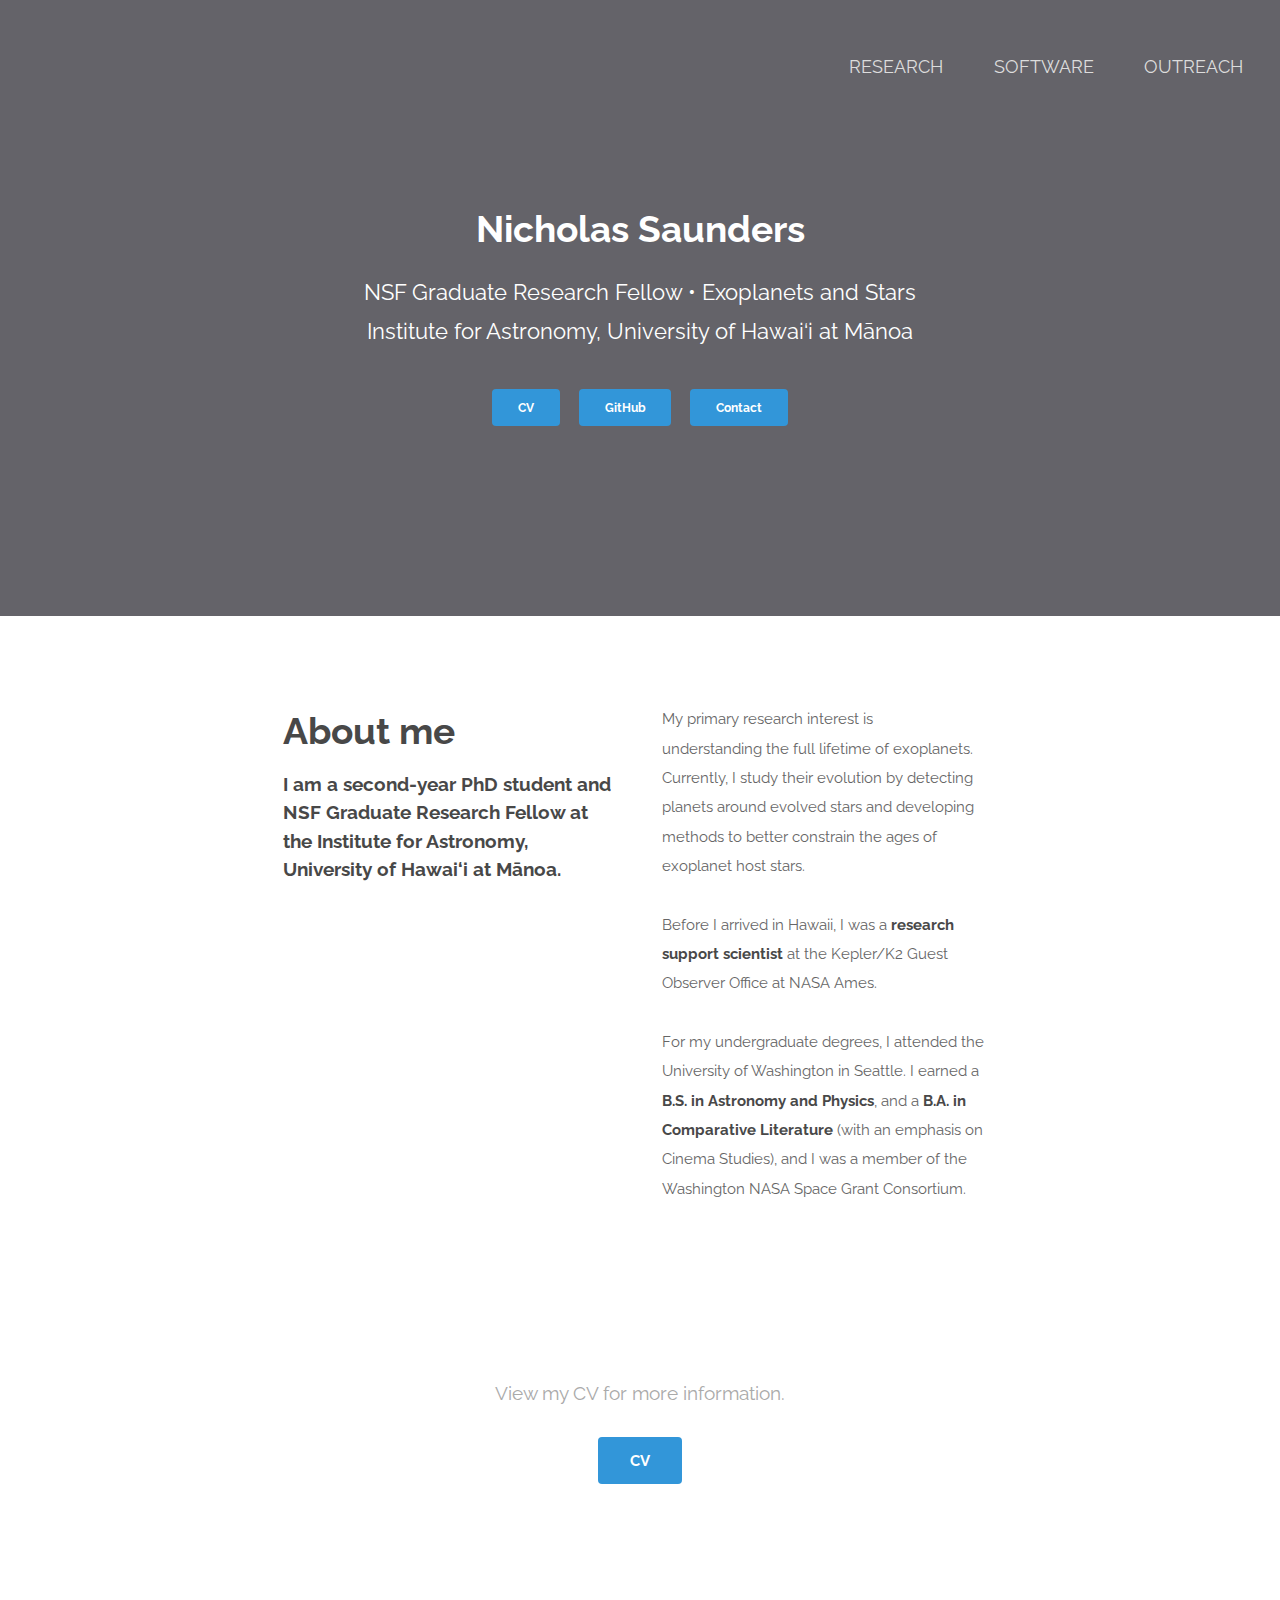
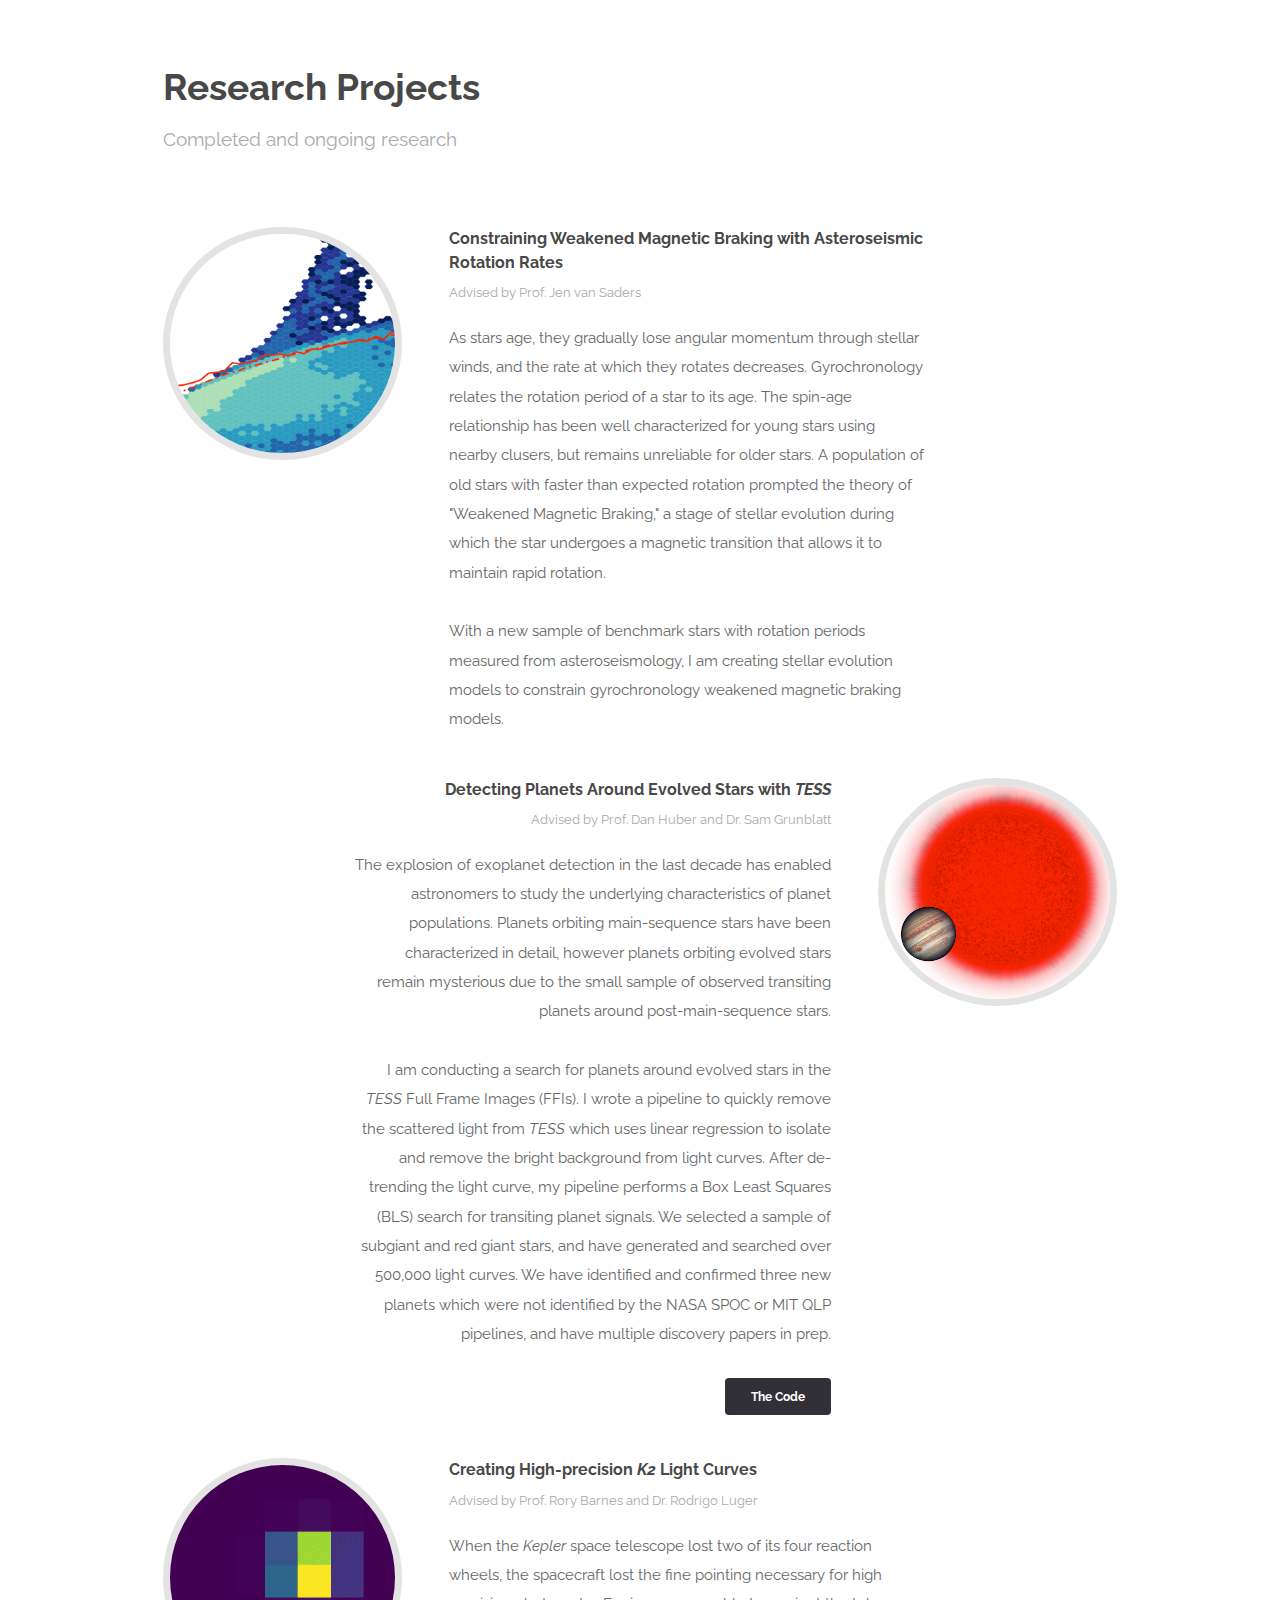
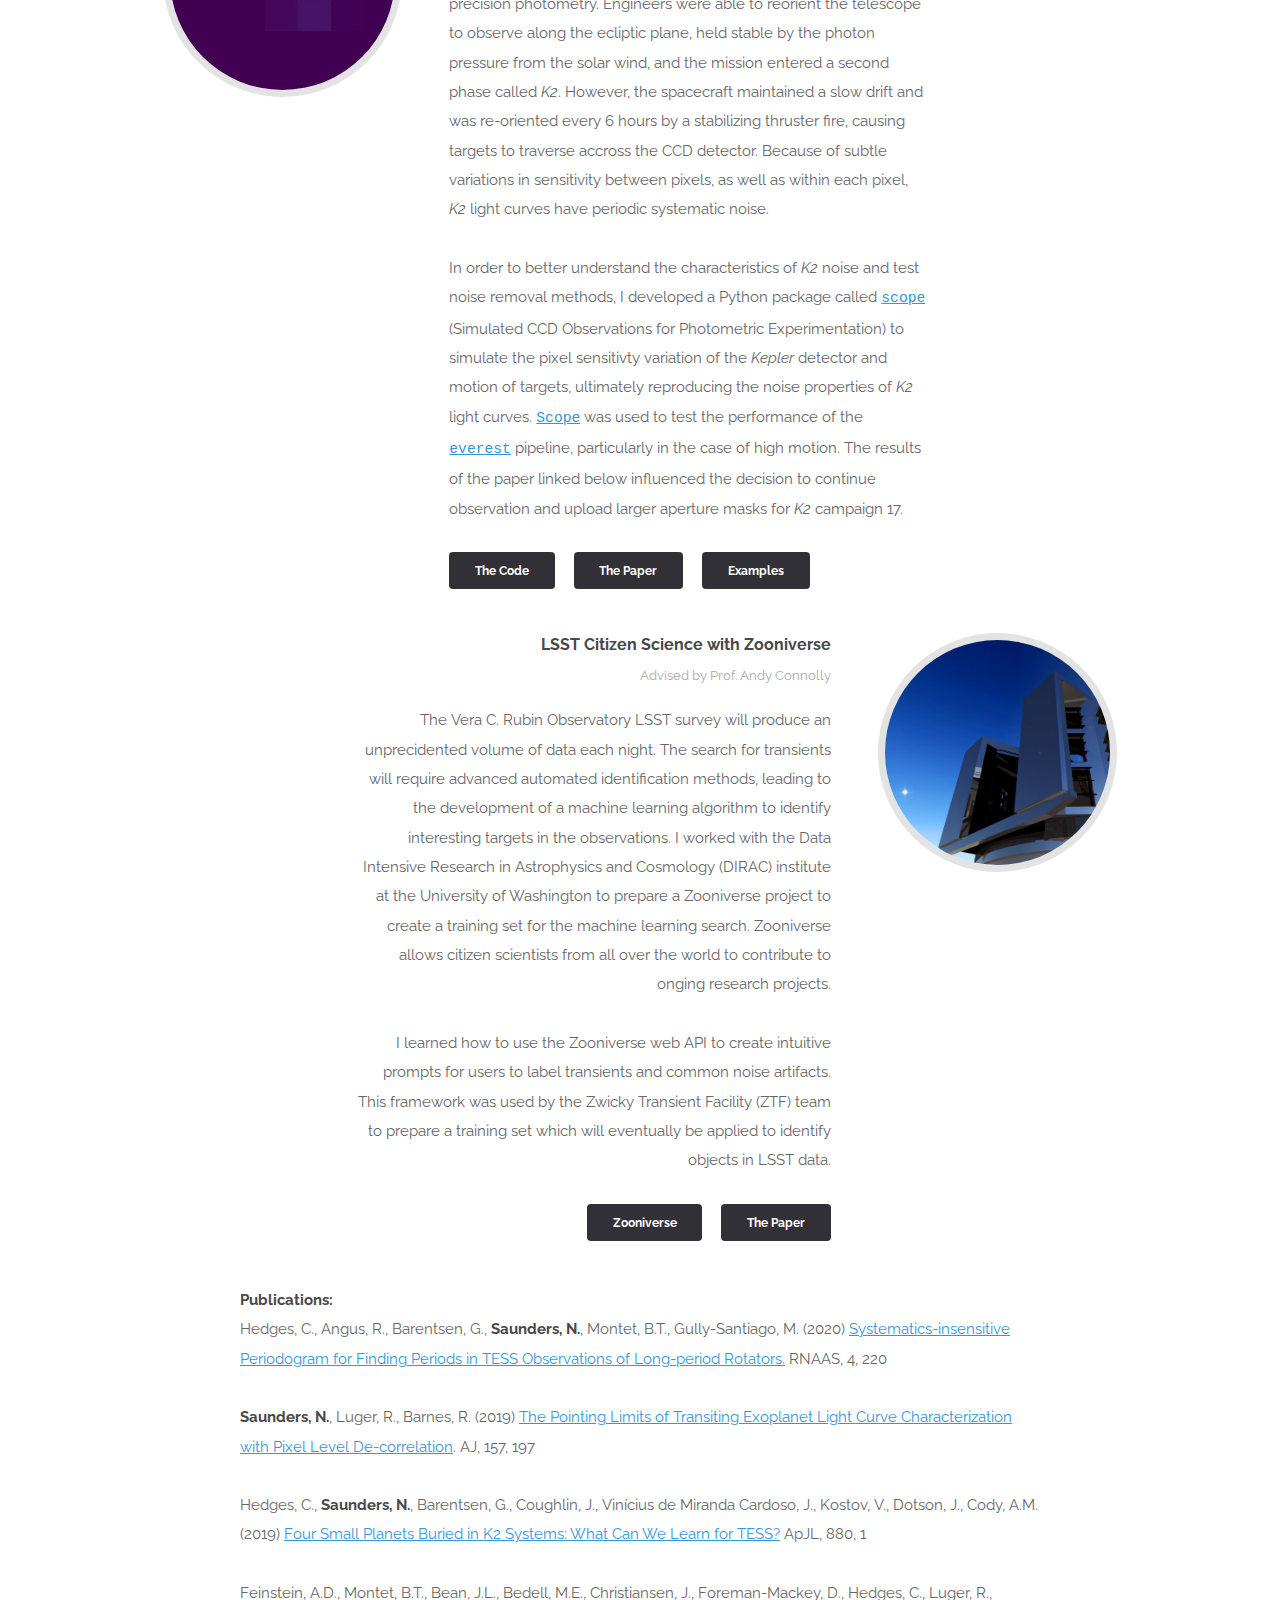
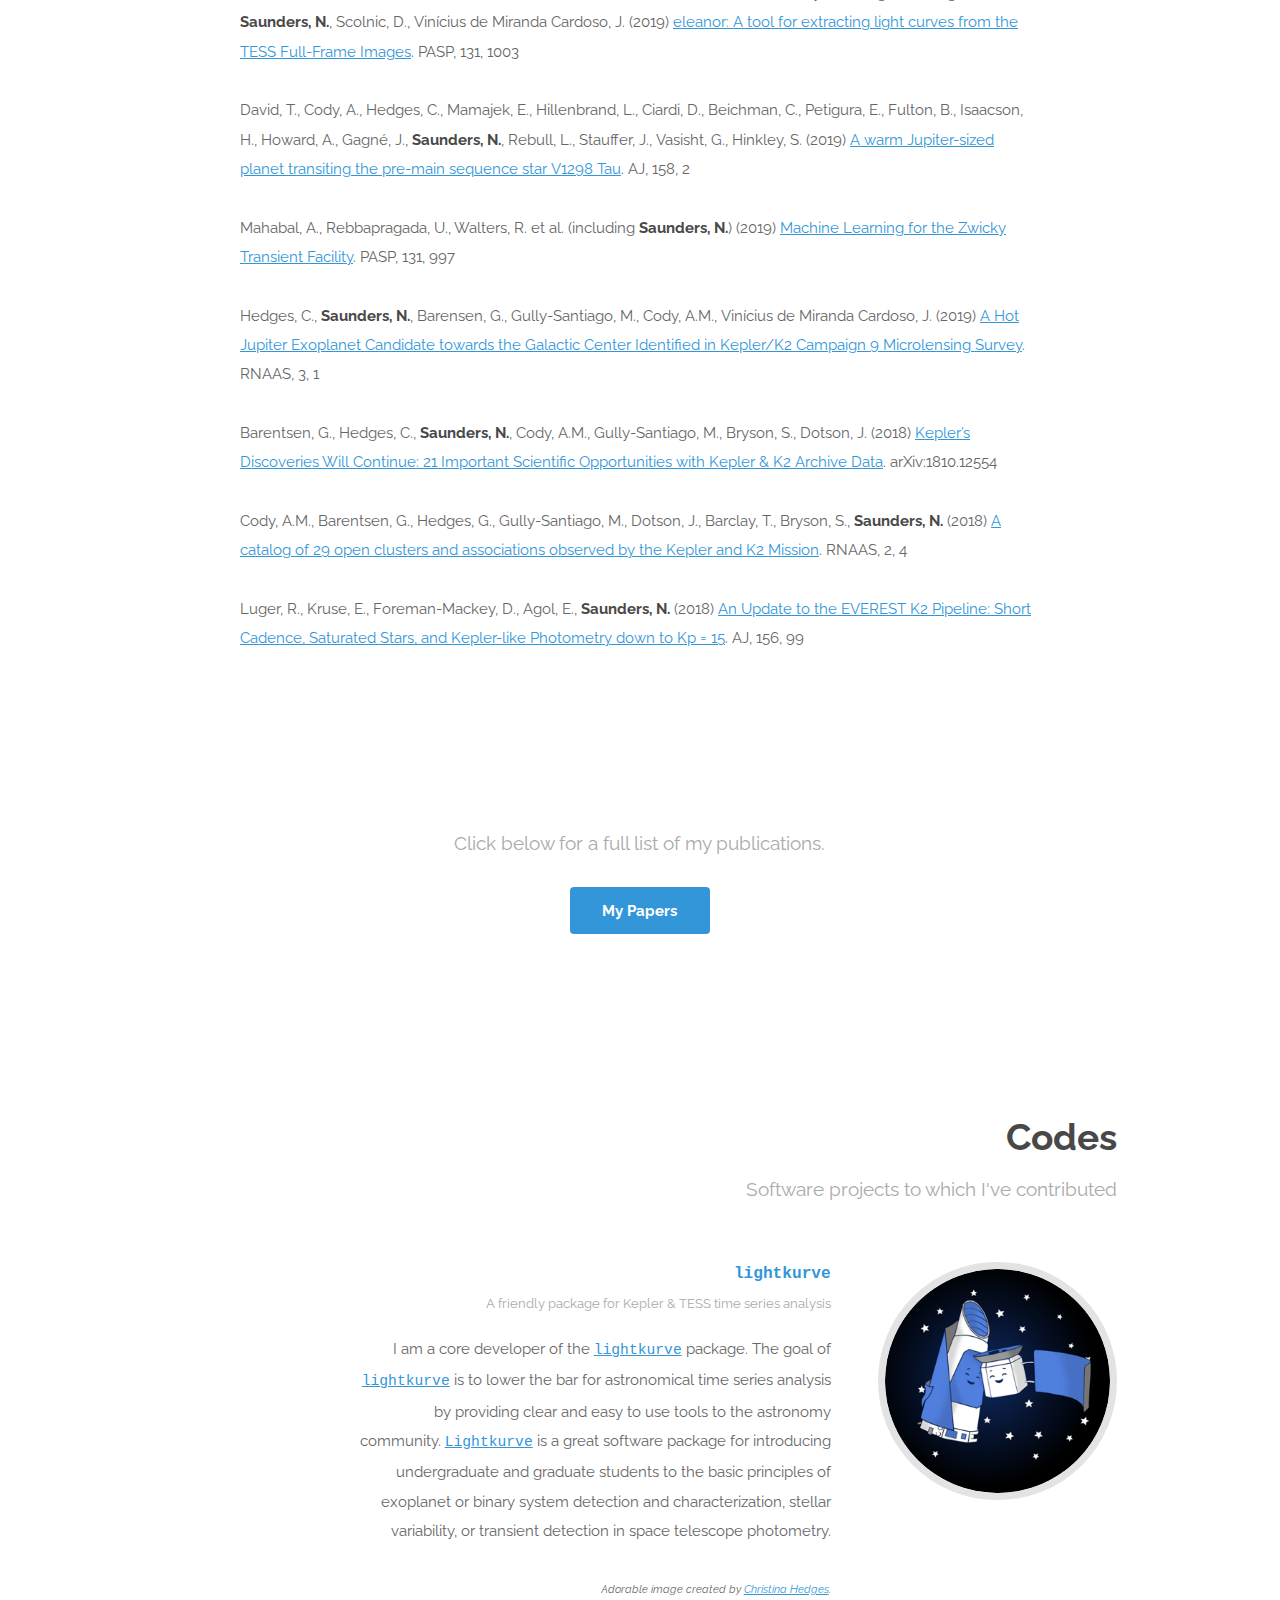
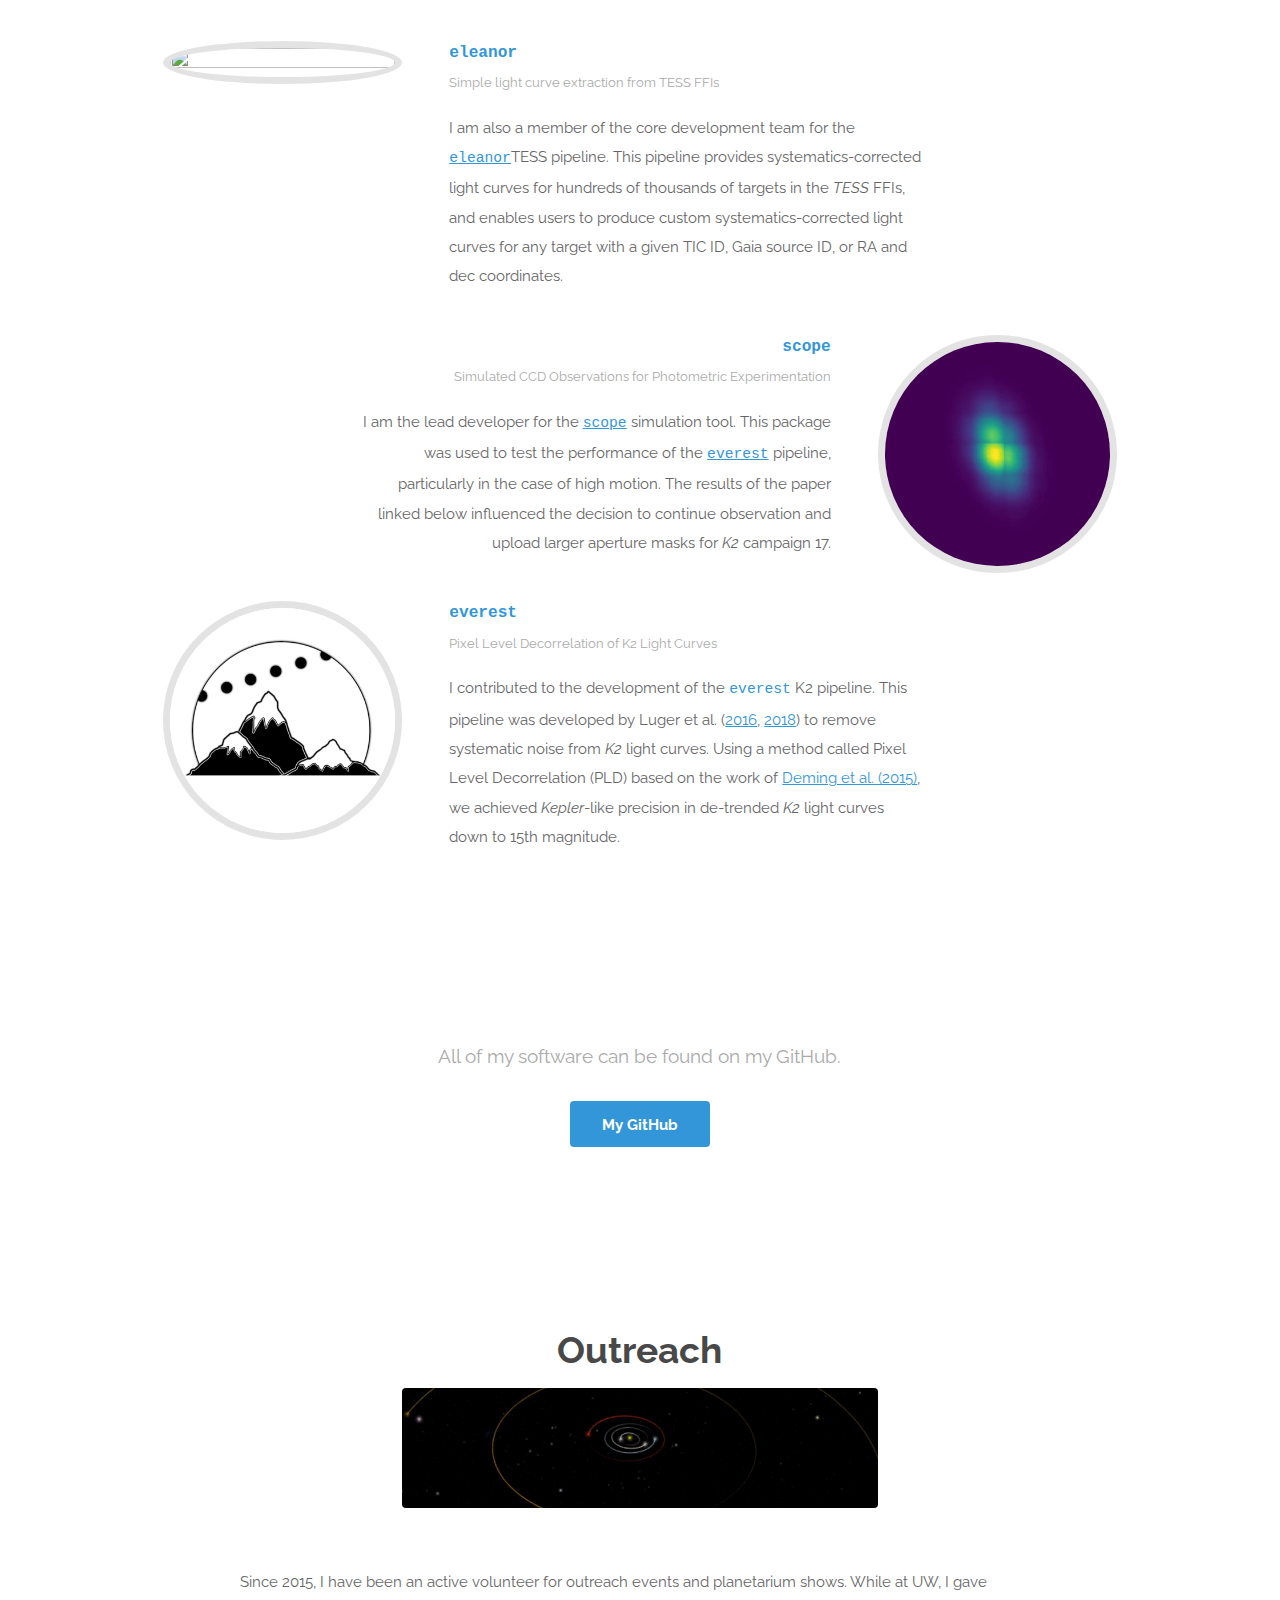
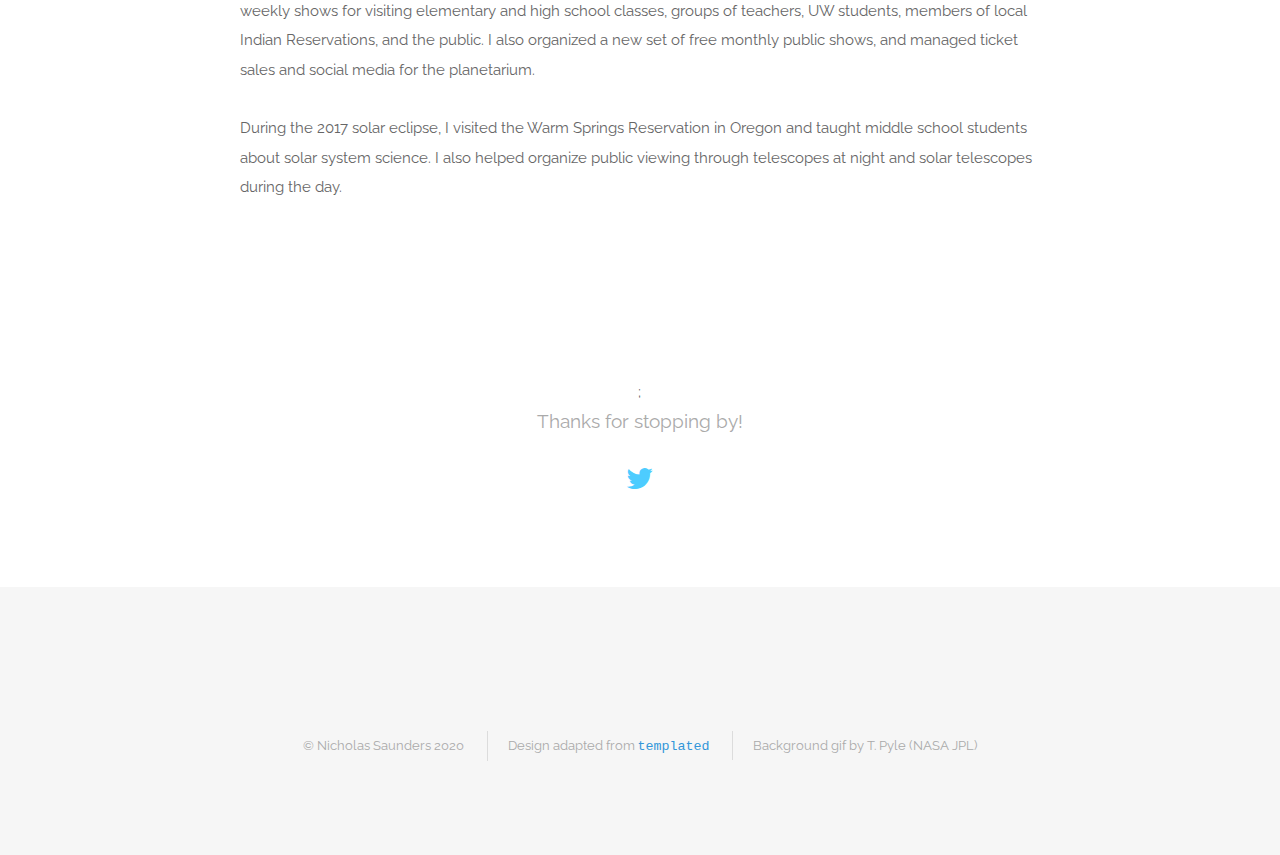
==== commit cc609b49: "update text" ====
--- a/index.html
+++ b/index.html
@@ -245,7 +245,7 @@
 							<p><span class="image fit"><img src="images/planet.gif" alt="" style="overflow:hidden; width:50%; height:120px; object-fit:cover; display:block; margin: 0 auto;" /></span></p>
 						</header>
 						<div style="max-width:800px; display:block; margin: 0 auto;">
-							<p>I take every available opportunity to reach out to the public and talk about astronomy. I am the elected <b>Graduate Outreach Representative</b> for Institute for Astronomy. Since 2015, I have been an active volunteer for outreach events and planetarium shows. While at UW, I gave weekly shows for visiting elementary and high school classes, groups of teachers, UW students, members of local Indian Reservations, and the public. I also organized a new set of free monthly public shows, and managed ticket sales and social media for the planetarium.</p>
+							<p>Since 2015, I have been an active volunteer for outreach events and planetarium shows. While at UW, I gave weekly shows for visiting elementary and high school classes, groups of teachers, UW students, members of local Indian Reservations, and the public. I also organized a new set of free monthly public shows, and managed ticket sales and social media for the planetarium.</p>
 							<p>During the 2017 solar eclipse, I visited the Warm Springs Reservation in Oregon and taught middle school students about solar system science. I also helped organize public viewing through telescopes at night and solar telescopes during the day.</p>
 						</div>
 					</div>
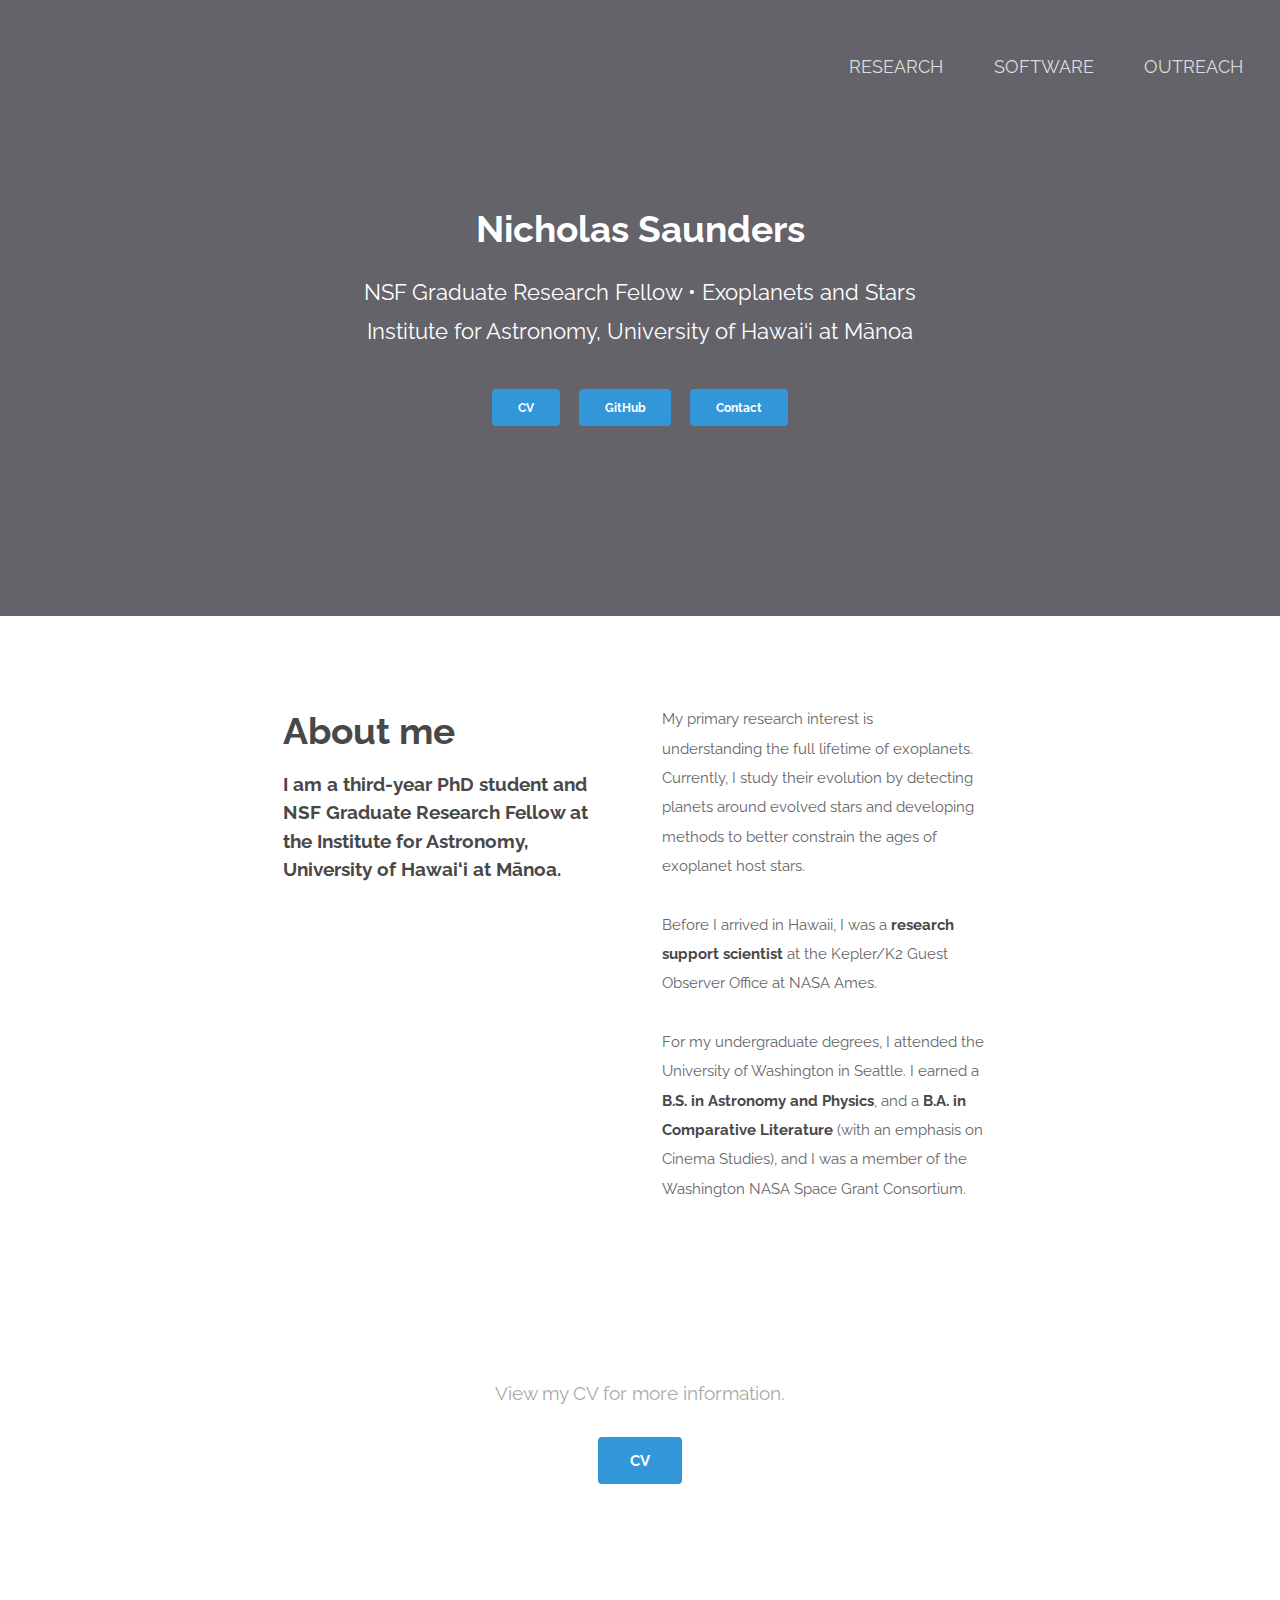
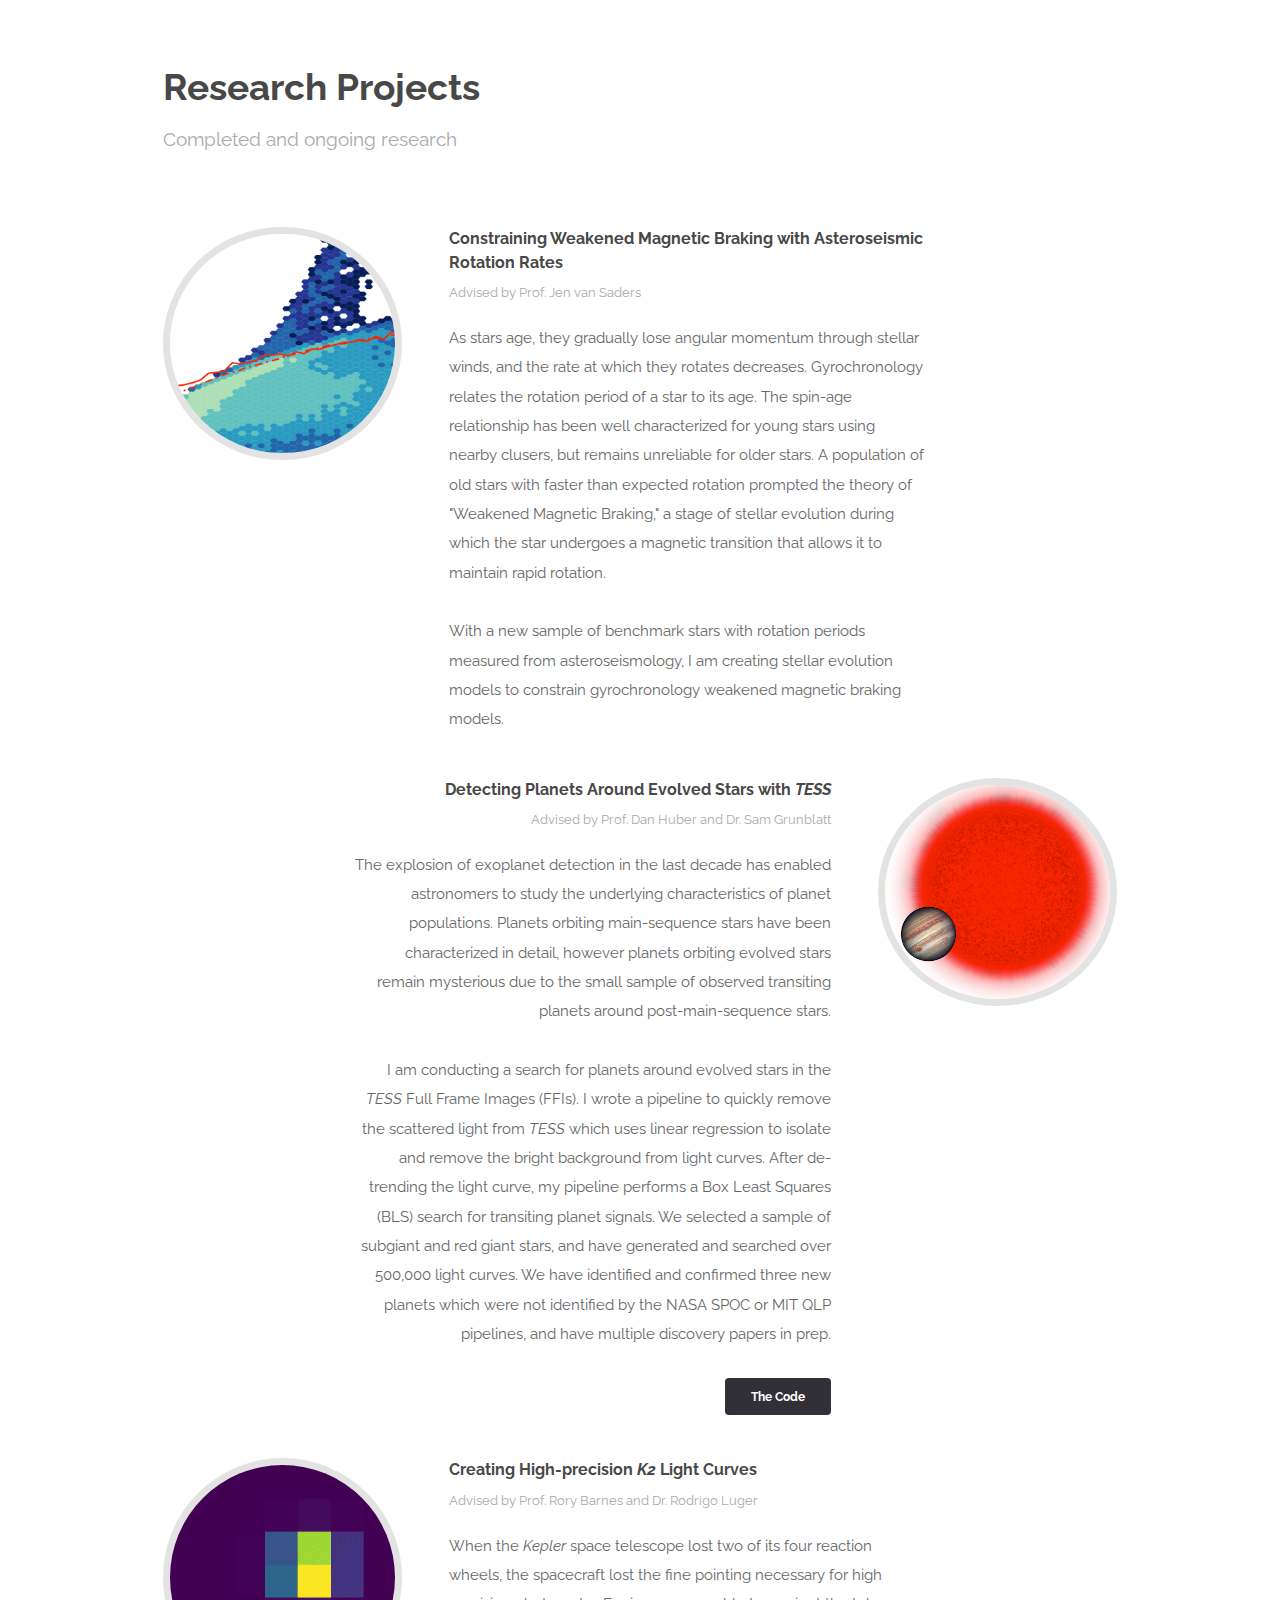
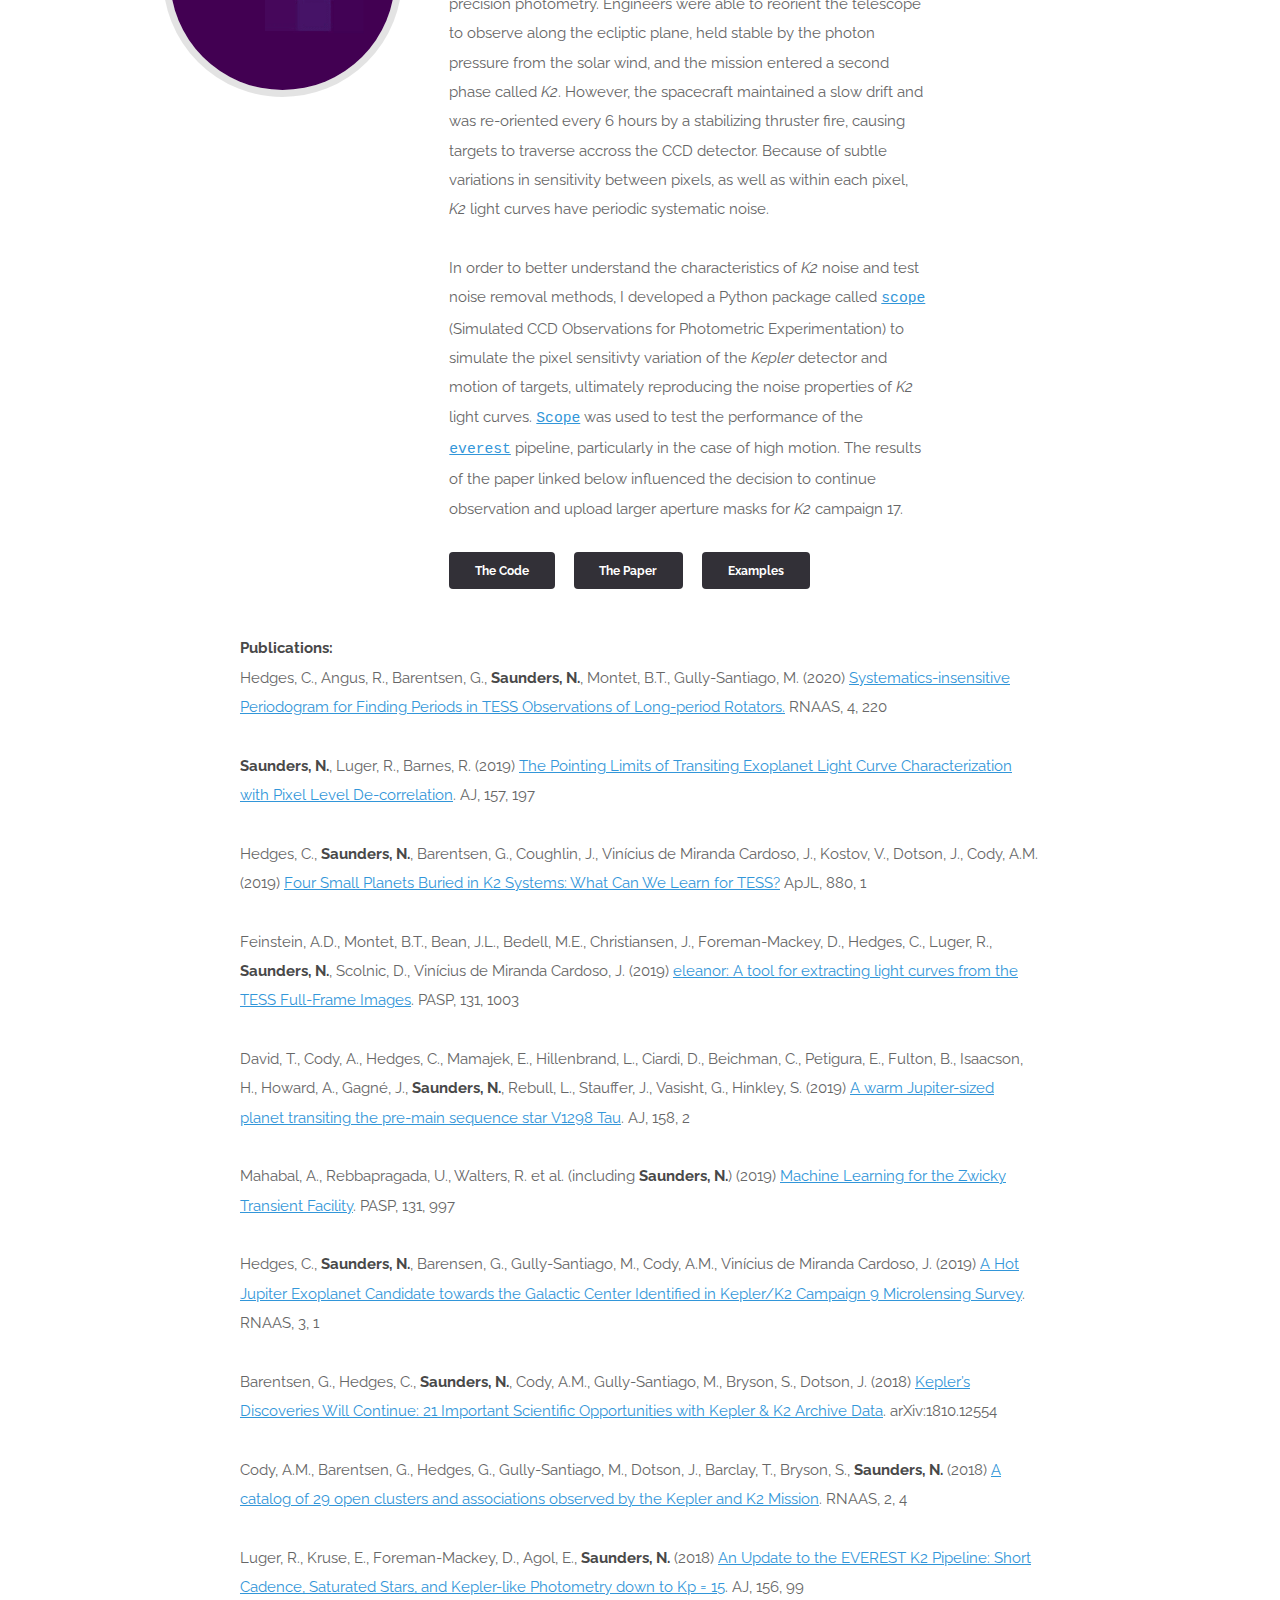
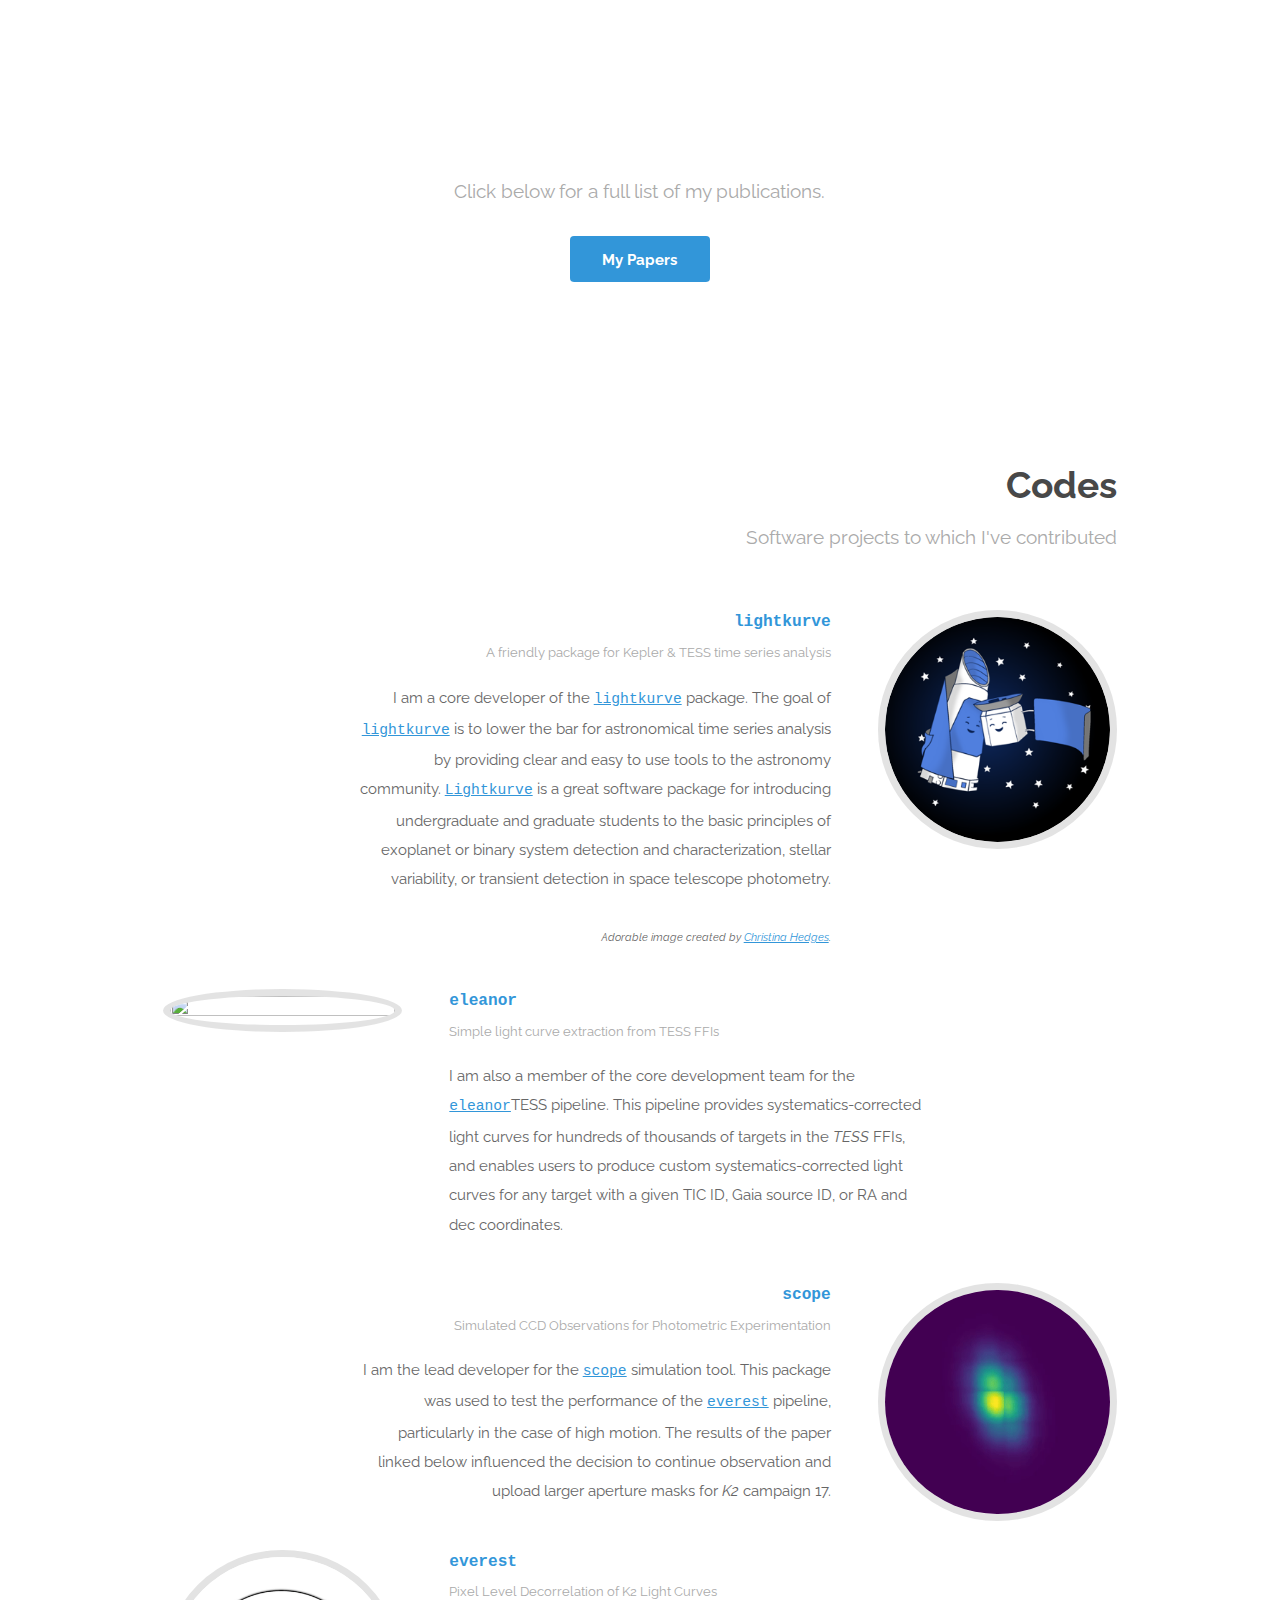
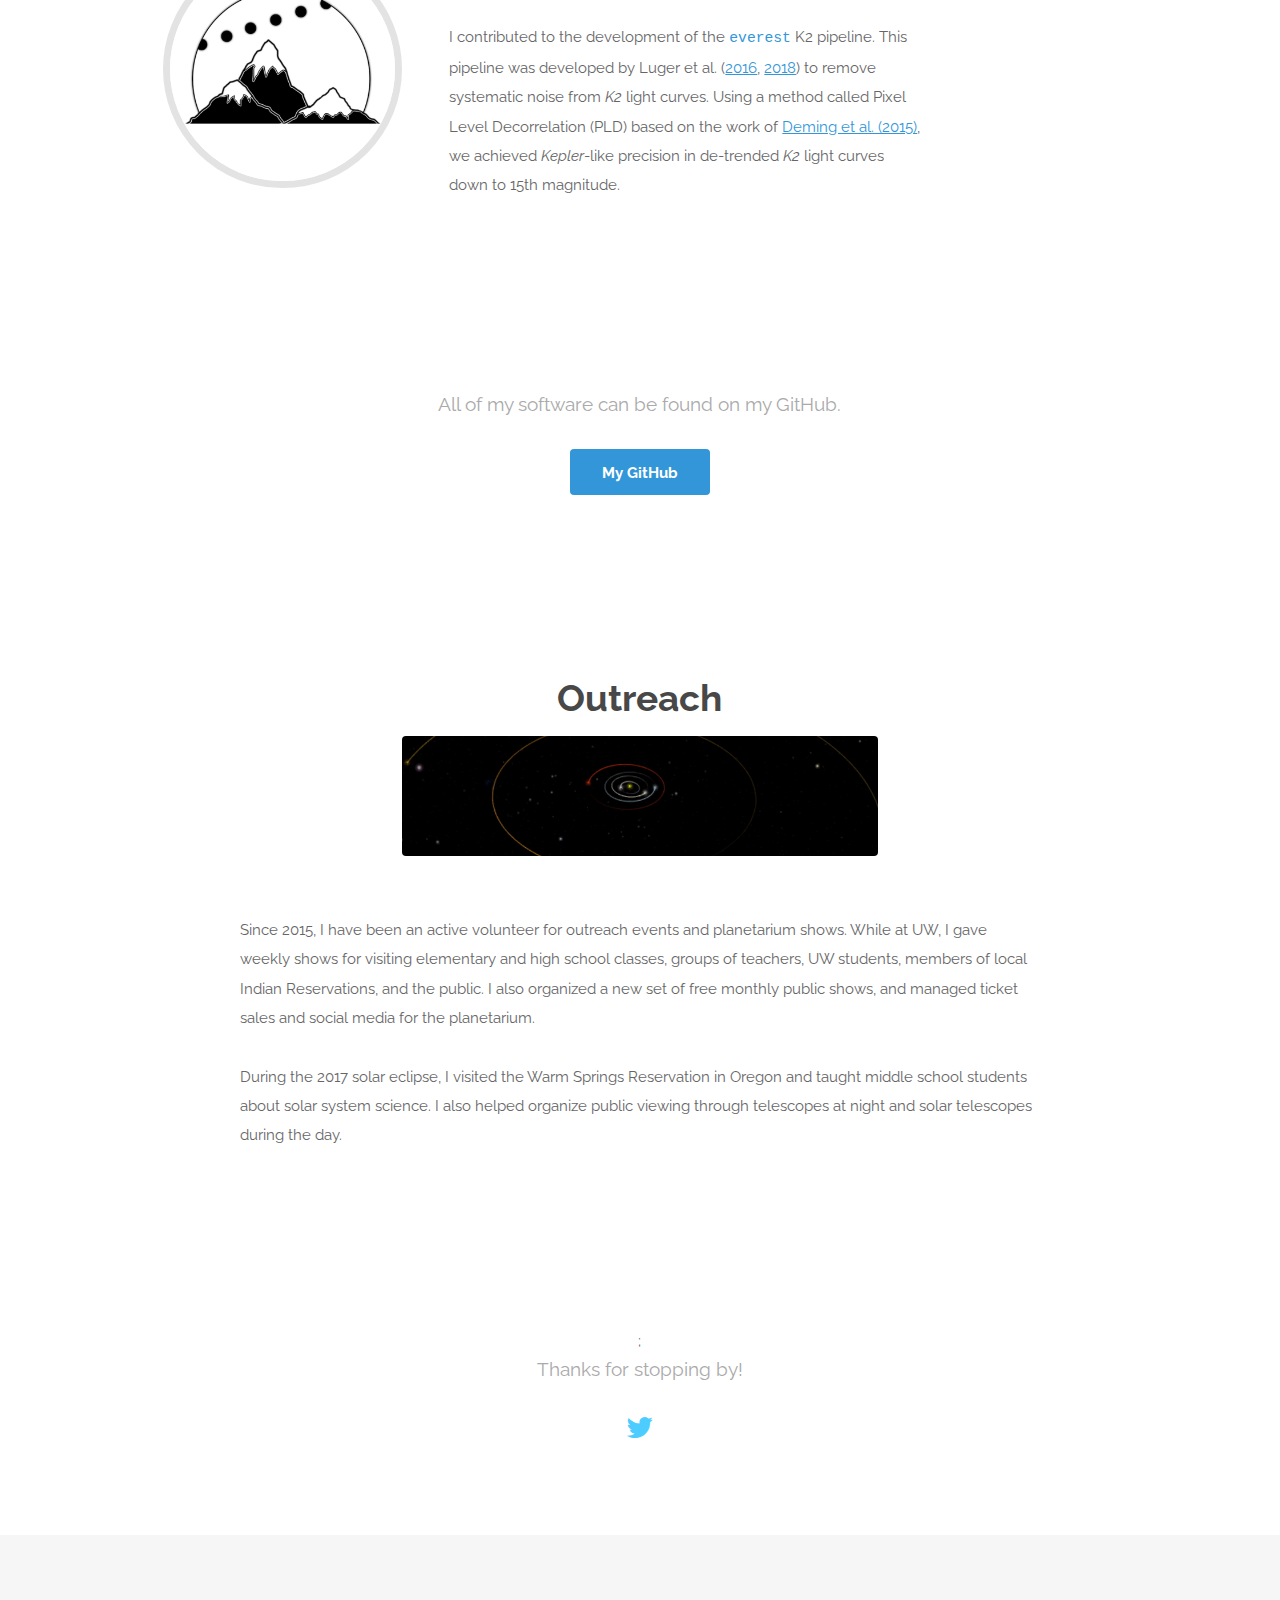
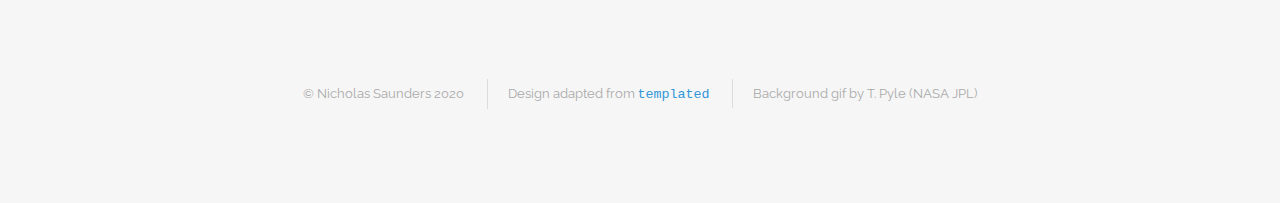
==== commit a6c0568e: "text tweaks" ====
--- a/index.html
+++ b/index.html
@@ -52,7 +52,7 @@
 							<div class="6u 12u$(medium)">
 								<header class="major">
 									<h2>About me</h2>
-									<p><b>I am a second-year PhD student and NSF Graduate Research Fellow at the Institute for Astronomy, University of Hawai‘i at Mānoa.</b></p>
+									<p><b>I am a third-year PhD student and NSF Graduate Research Fellow at the Institute for Astronomy, University of Hawai‘i at Mānoa.</b></p>
 								</header>
 							</div>
 							<div class="6u$ 12u$(medium)">
@@ -128,21 +128,6 @@
 									</ul>
 								</div>
 							</div>
-							<div class="feature">
-								<div class="image rounded"><img src="images/lsst.jpg" alt="" style="width:100%; height:100%;"/></div>
-								<div class="content">
-									<header>
-										<h4>LSST Citizen Science with Zooniverse</h4>
-										<p>Advised by Prof. Andy Connolly</p>
-									</header>
-									<p>The Vera C. Rubin Observatory LSST survey will produce an unprecidented volume of data each night. The search for transients will require advanced automated identification methods, leading to the development of a machine learning algorithm to identify interesting targets in the observations. I worked with the Data Intensive Research in Astrophysics and Cosmology (DIRAC) institute at the University of Washington to prepare a Zooniverse project to create a training set for the machine learning search. Zooniverse allows citizen scientists from all over the world to contribute to onging research projects.</p>
-									<p>I learned how to use the Zooniverse web API to create intuitive prompts for users to label transients and common noise artifacts. This framework was used by the Zwicky Transient Facility (ZTF) team to prepare a training set which will eventually be applied to identify objects in LSST data.</p>
-									<ul class="actions">
-										<li><a href="https://www.zooniverse.org/" class="button small">Zooniverse</a></li>
-										<li><a href="https://iopscience.iop.org/article/10.1088/1538-3873/aaf3fa" class="button small">The Paper</a></li>
-									</ul>
-								</div>
-							</div>
 							<div style="max-width:800px; display:block; margin: 0 auto;">
 								<p><b>Publications:</b><br>
 								Hedges, C., Angus, R., Barentsen, G., <b>Saunders, N.</b>, Montet, B.T., Gully-Santiago, M. (2020) <a href="https://iopscience.iop.org/article/10.3847/2515-5172/abd106" style="color:#3296d9;">Systematics-insensitive Periodogram for Finding Periods in TESS Observations of Long-period Rotators.</a> RNAAS, 4, 220</p>
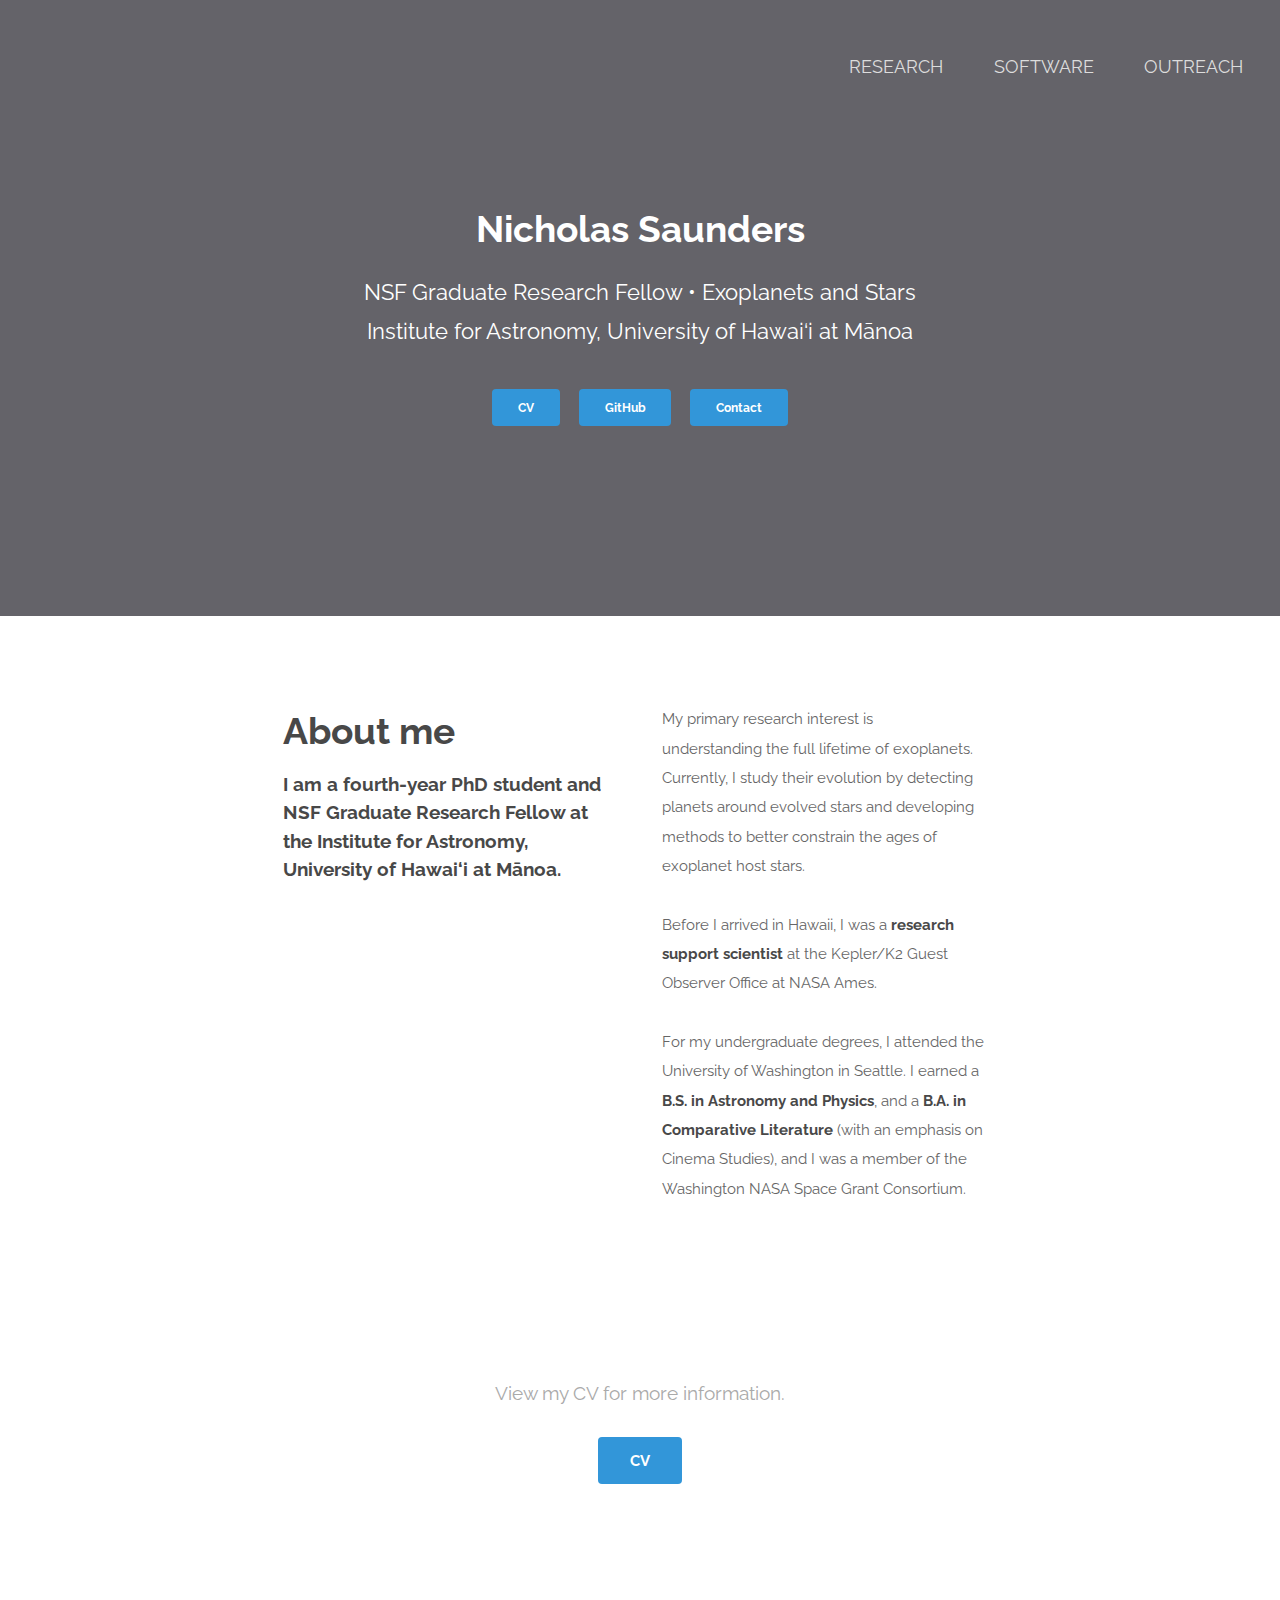
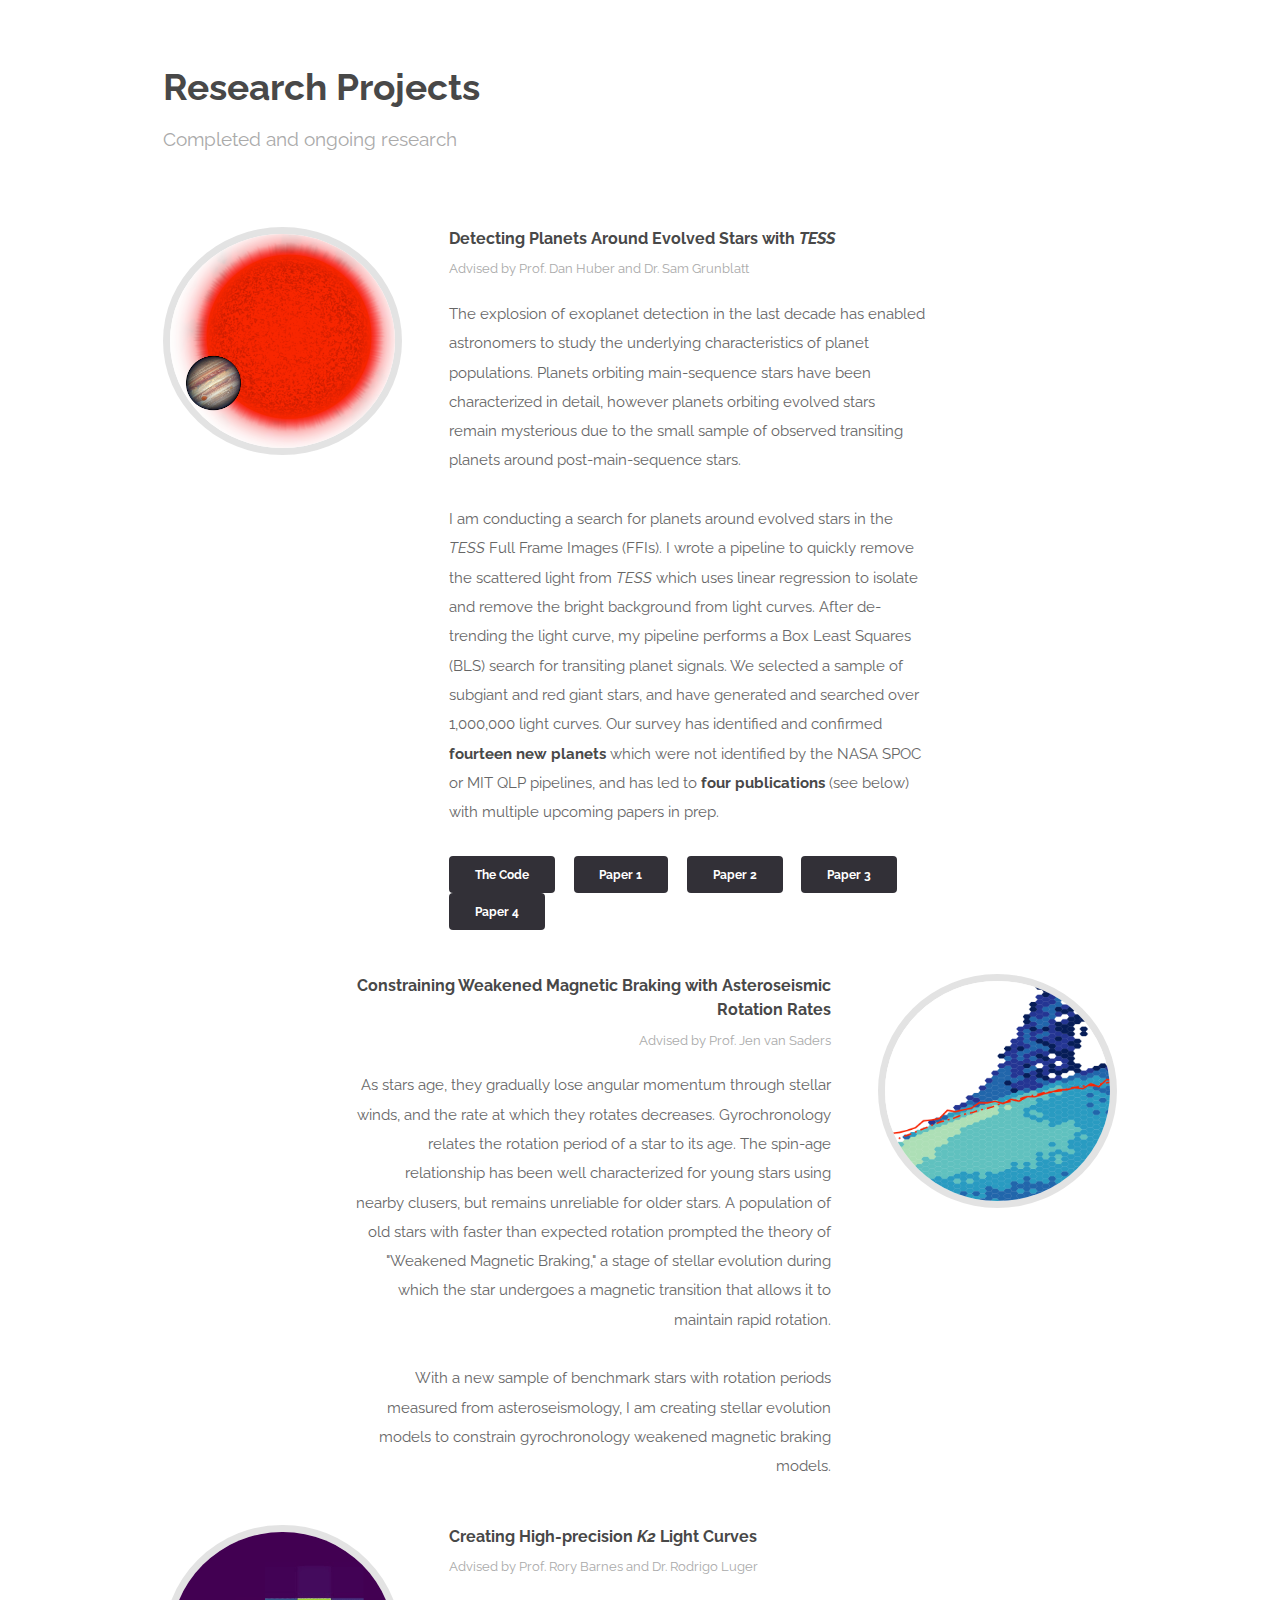
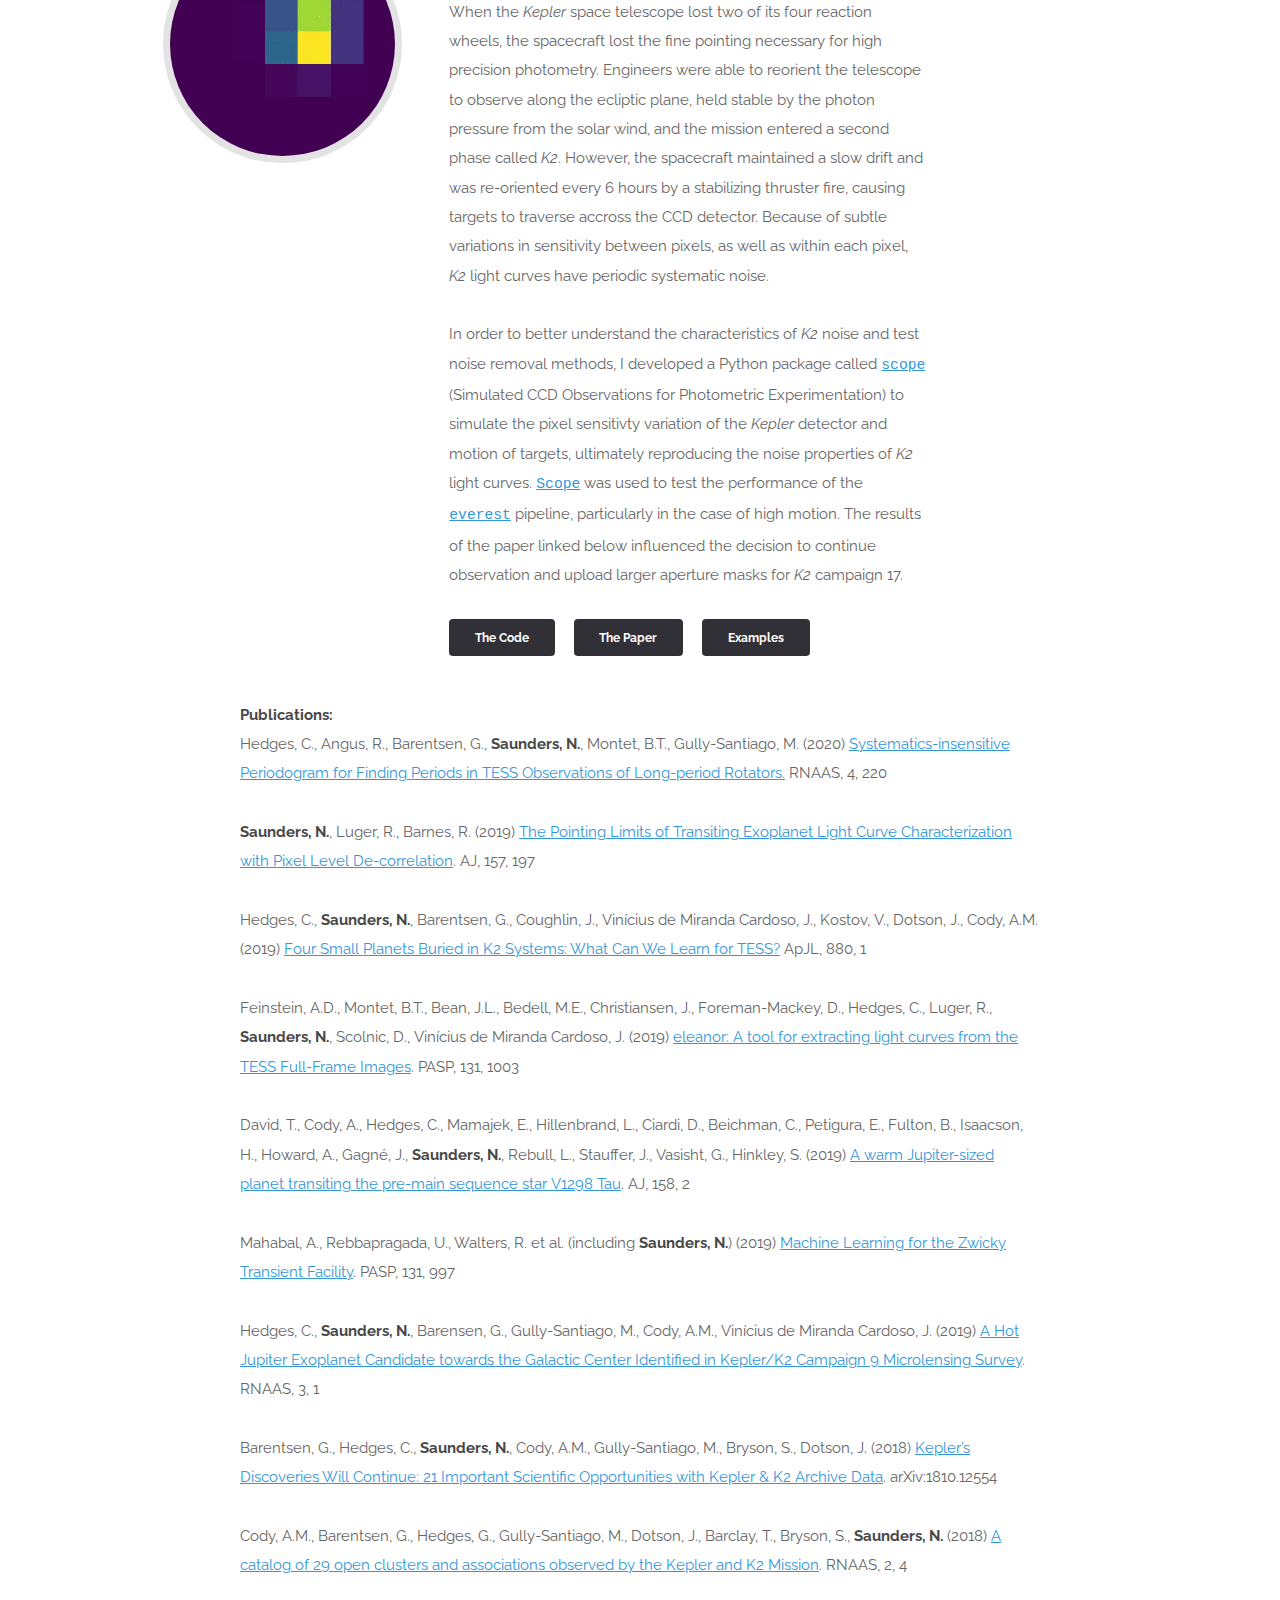
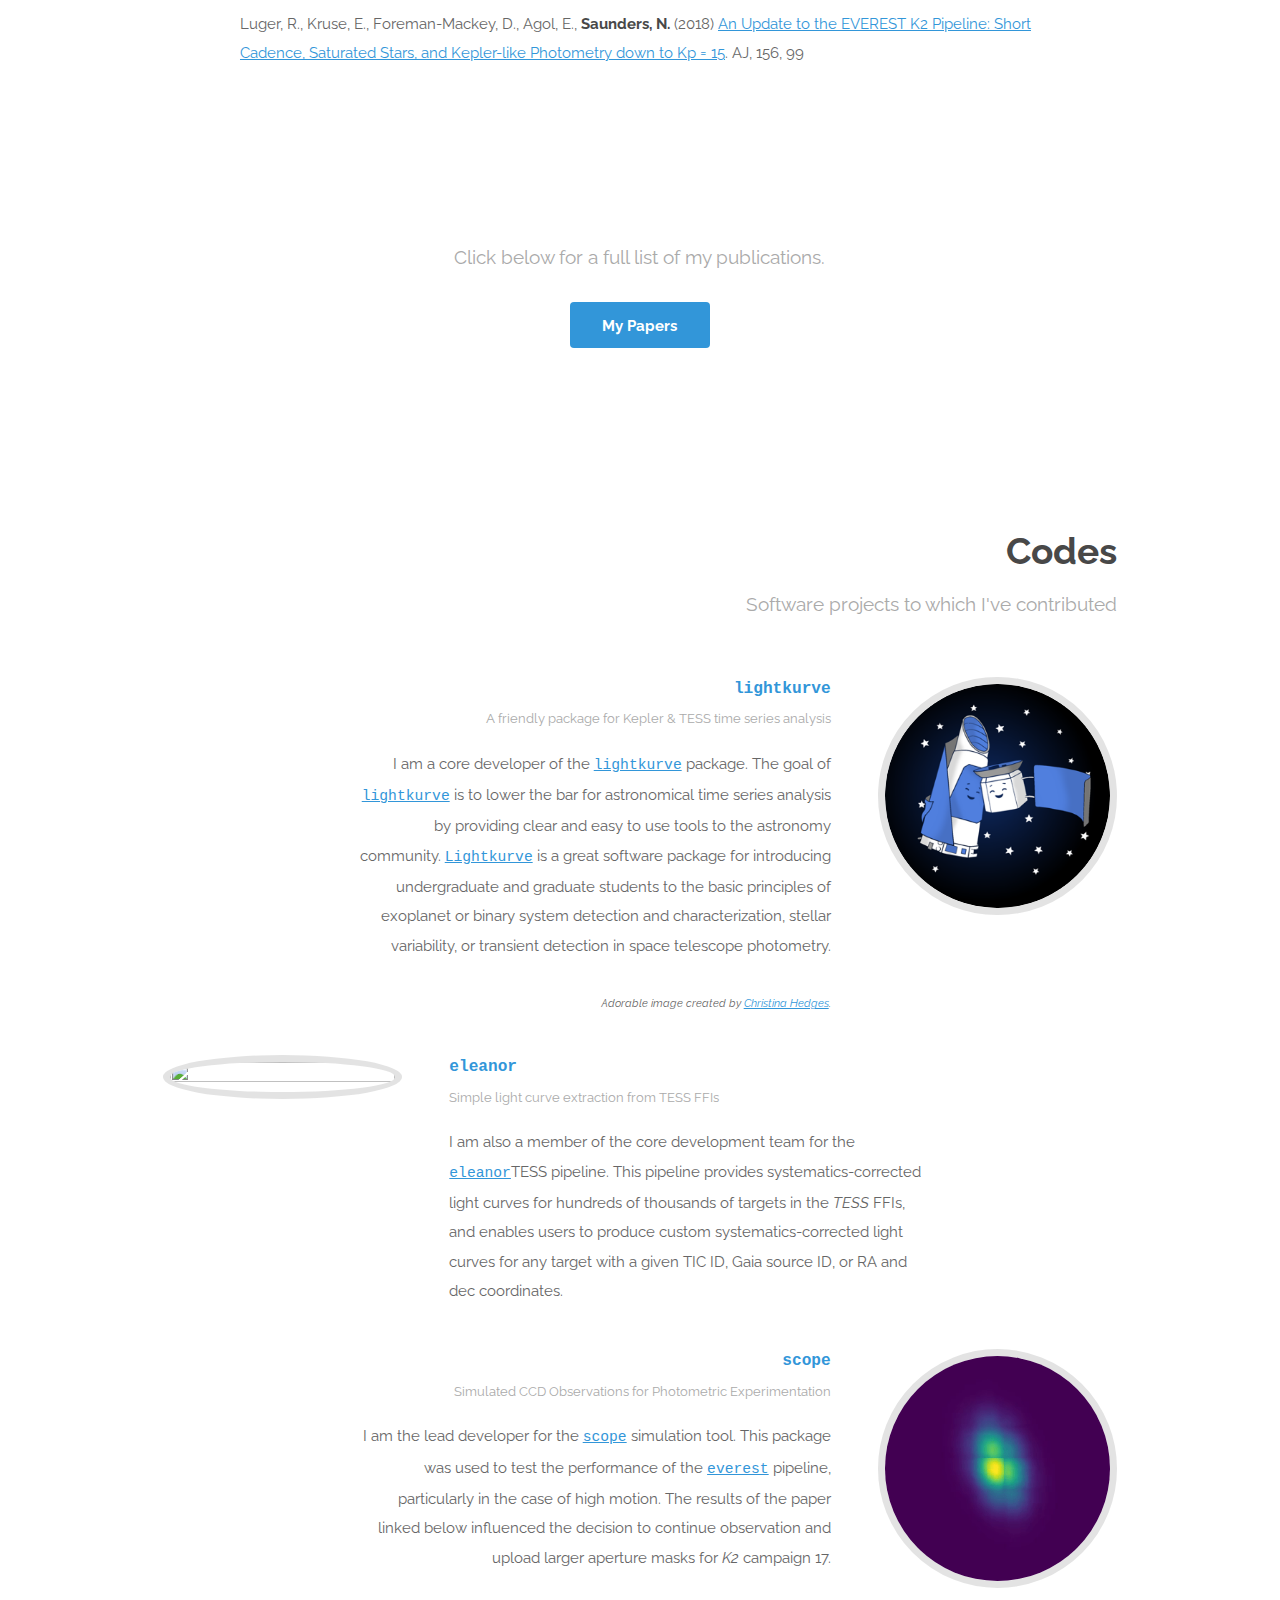
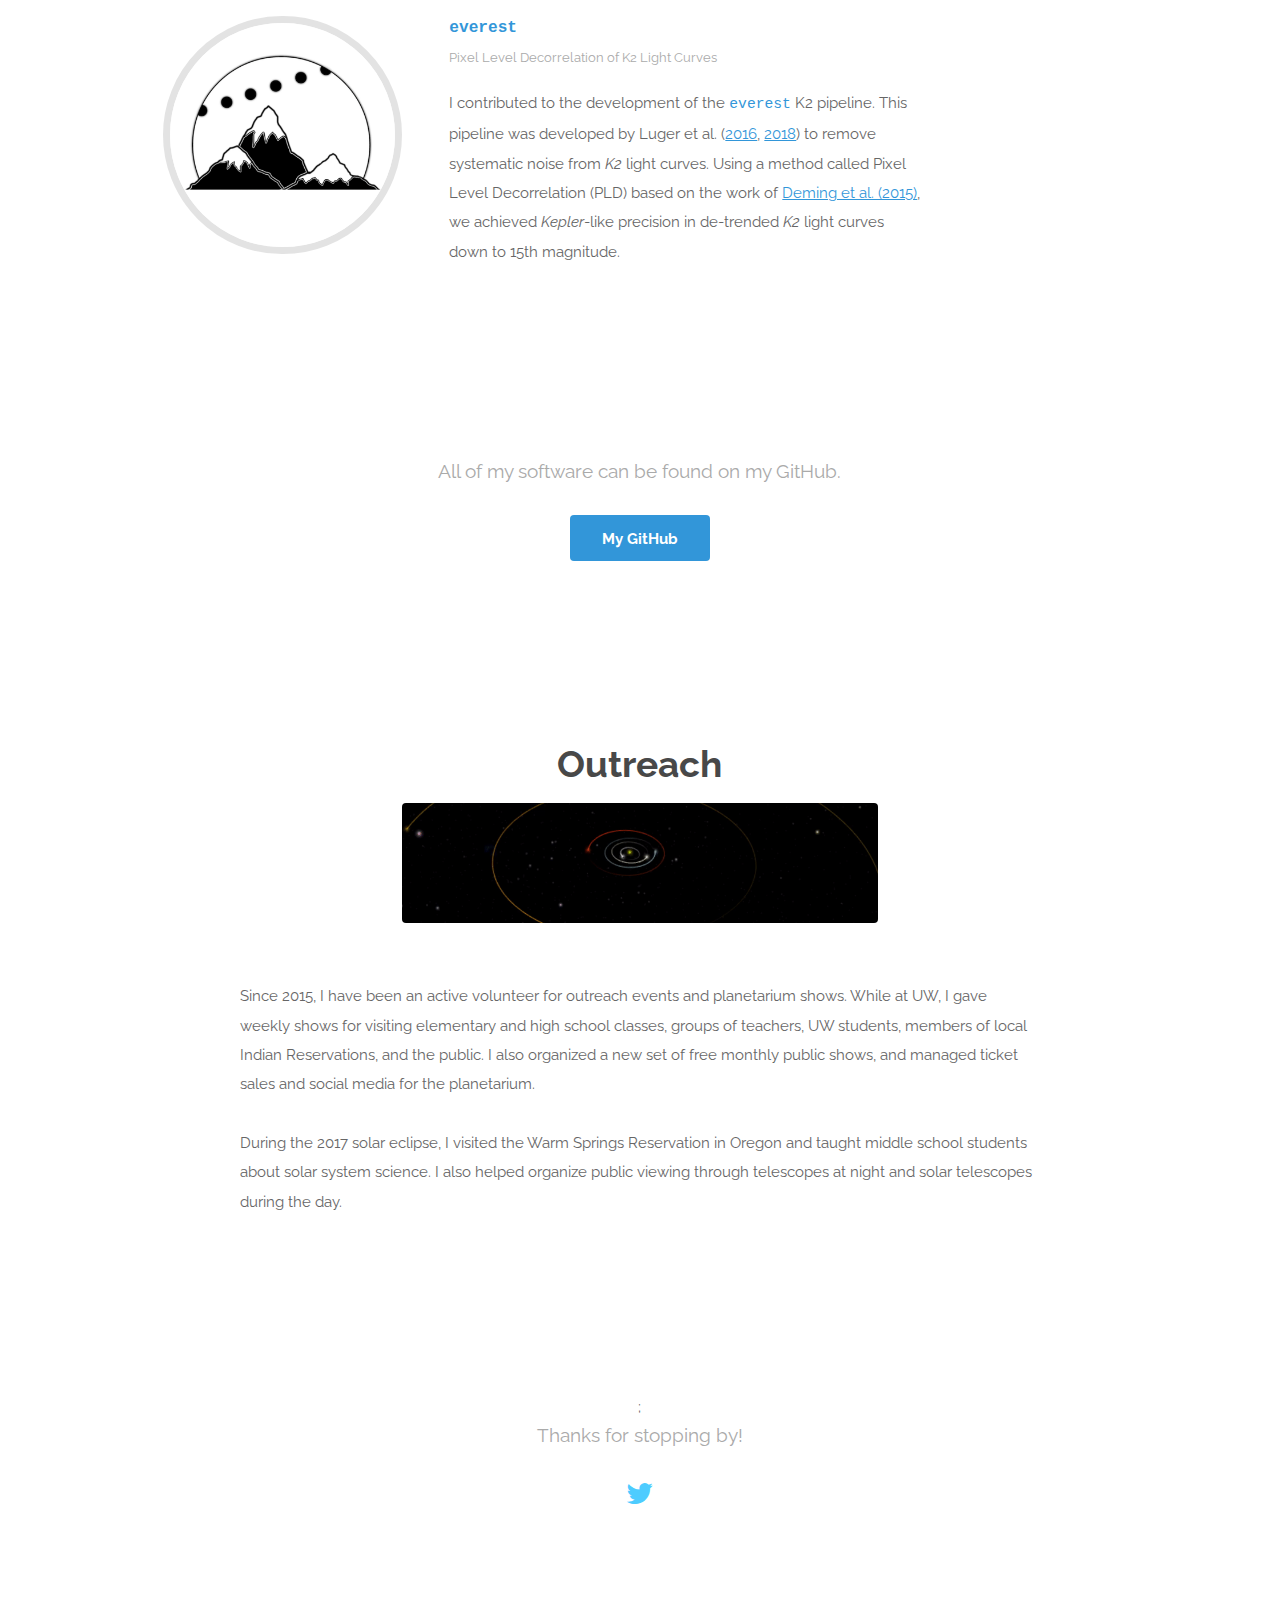
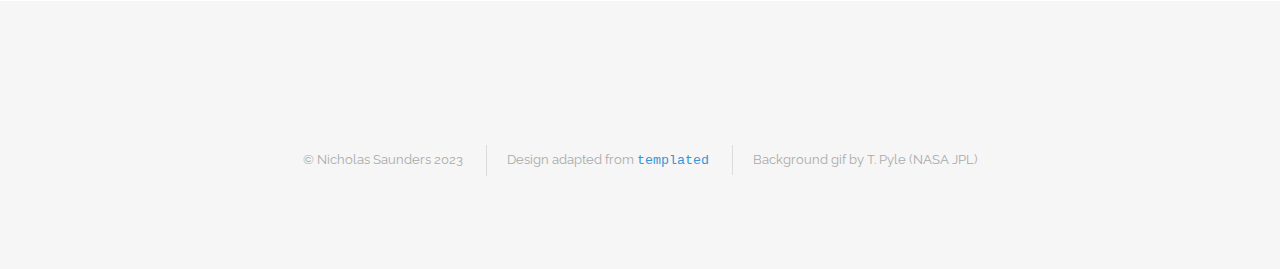
==== commit 81fafad3: "text updates" ====
--- a/index.html
+++ b/index.html
@@ -52,7 +52,7 @@
 							<div class="6u 12u$(medium)">
 								<header class="major">
 									<h2>About me</h2>
-									<p><b>I am a third-year PhD student and NSF Graduate Research Fellow at the Institute for Astronomy, University of Hawai‘i at Mānoa.</b></p>
+									<p><b>I am a fourth-year PhD student and NSF Graduate Research Fellow at the Institute for Astronomy, University of Hawai‘i at Mānoa.</b></p>
 								</header>
 							</div>
 							<div class="6u$ 12u$(medium)">
@@ -88,6 +88,24 @@
 							<div class="feature">
 							</div>
 							<div class="feature">
+								<div class="image rounded"><img src="images/giants.png" alt="" style="width:100%; height:100%"/></div>
+								<div class="content">
+									<header>
+										<h4>Detecting Planets Around Evolved Stars with <i>TESS</i></h4>
+										<p>Advised by Prof. Dan Huber and Dr. Sam Grunblatt</p>
+									</header>
+									<p>The explosion of exoplanet detection in the last decade has enabled astronomers to study the underlying characteristics of planet populations. Planets orbiting main-sequence stars have been characterized in detail, however planets orbiting evolved stars remain mysterious due to the small sample of observed transiting planets around post-main-sequence stars.</p>
+									<p>I am conducting a search for planets around evolved stars in the <i>TESS</i> Full Frame Images (FFIs). I wrote a pipeline to quickly remove the scattered light from <i>TESS</i> which uses linear regression to isolate and remove the bright background from light curves. After de-trending the light curve, my pipeline performs a Box Least Squares (BLS) search for transiting planet signals. We selected a sample of subgiant and red giant stars, and have generated and searched over 1,000,000 light curves. Our survey has identified and confirmed <b>fourteen new planets</b> which were not identified by the NASA SPOC or MIT QLP pipelines, and has led to <b>four publications</b> (see below) with multiple upcoming papers in prep.</p>
+									<ul class="actions">
+										<li><a href="https://github.com/nksaunders/giants" class="button small">The Code</a></li>
+										<li><a href="https://iopscience.iop.org/article/10.3847/1538-3881/ac38a1" class="button small">Paper 1</a></li>
+										<li><a href="https://iopscience.iop.org/article/10.3847/1538-3881/ac4972" class="button small">Paper 2</a></li>
+										<li><a href="https://iopscience.iop.org/article/10.3847/1538-3881/aca670" class="button small">Paper 3</a></li>
+										<li><a href="https://arxiv.org/pdf/2303.06728.pdf" class="button small">Paper 4</a></li>
+									</ul>
+								</div>
+							</div>
+							<div class="feature">
 								<div class="image rounded"><img src="images/wmb.png" alt="" style="width:100%; height:100%"/></div>
 								<div class="content">
 									<header>
@@ -96,20 +114,6 @@
 									</header>
 									<p>As stars age, they gradually lose angular momentum through stellar winds, and the rate at which they rotates decreases. Gyrochronology relates the rotation period of a star to its age. The spin-age relationship has been well characterized for young stars using nearby clusers, but remains unreliable for older stars. A population of old stars with faster than expected rotation prompted the theory of "Weakened Magnetic Braking," a stage of stellar evolution during which the star undergoes a magnetic transition that allows it to maintain rapid rotation.</p>
 									<p>With a new sample of benchmark stars with rotation periods measured from asteroseismology, I am creating stellar evolution models to constrain gyrochronology weakened magnetic braking models.</p>
-								</div>
-							</div>
-							<div class="feature">
-								<div class="image rounded"><img src="images/giants.png" alt="" style="width:100%; height:100%"/></div>
-								<div class="content">
-									<header>
-										<h4>Detecting Planets Around Evolved Stars with <i>TESS</i></h4>
-										<p>Advised by Prof. Dan Huber and Dr. Sam Grunblatt</p>
-									</header>
-									<p>The explosion of exoplanet detection in the last decade has enabled astronomers to study the underlying characteristics of planet populations. Planets orbiting main-sequence stars have been characterized in detail, however planets orbiting evolved stars remain mysterious due to the small sample of observed transiting planets around post-main-sequence stars.</p>
-									<p>I am conducting a search for planets around evolved stars in the <i>TESS</i> Full Frame Images (FFIs). I wrote a pipeline to quickly remove the scattered light from <i>TESS</i> which uses linear regression to isolate and remove the bright background from light curves. After de-trending the light curve, my pipeline performs a Box Least Squares (BLS) search for transiting planet signals. We selected a sample of subgiant and red giant stars, and have generated and searched over 500,000 light curves. We have identified and confirmed three new planets which were not identified by the NASA SPOC or MIT QLP pipelines, and have multiple discovery papers in prep.</p>
-									<ul class="actions">
-										<li><a href="https://github.com/nksaunders/giants" class="button small">The Code</a></li>
-									</ul>
 								</div>
 							</div>
 							<div class="feature">
@@ -254,7 +258,7 @@
 			<footer id="footer">
 				<div class="container">
 					<ul class="copyright" style="font-size:10pt">
-						<li>&copy; Nicholas Saunders 2020</li>
+						<li>&copy; Nicholas Saunders 2023</li>
 						<li>Design adapted from <a style="font-family:monospace; color:#3296d9;" href="http://templated.co">templated</a></li>
 						<li>Background gif by <a href="http://www.spitzer.caltech.edu/mission/profile/82-Tim-Pyle">T. Pyle (NASA JPL)</a></li>
 					</ul>
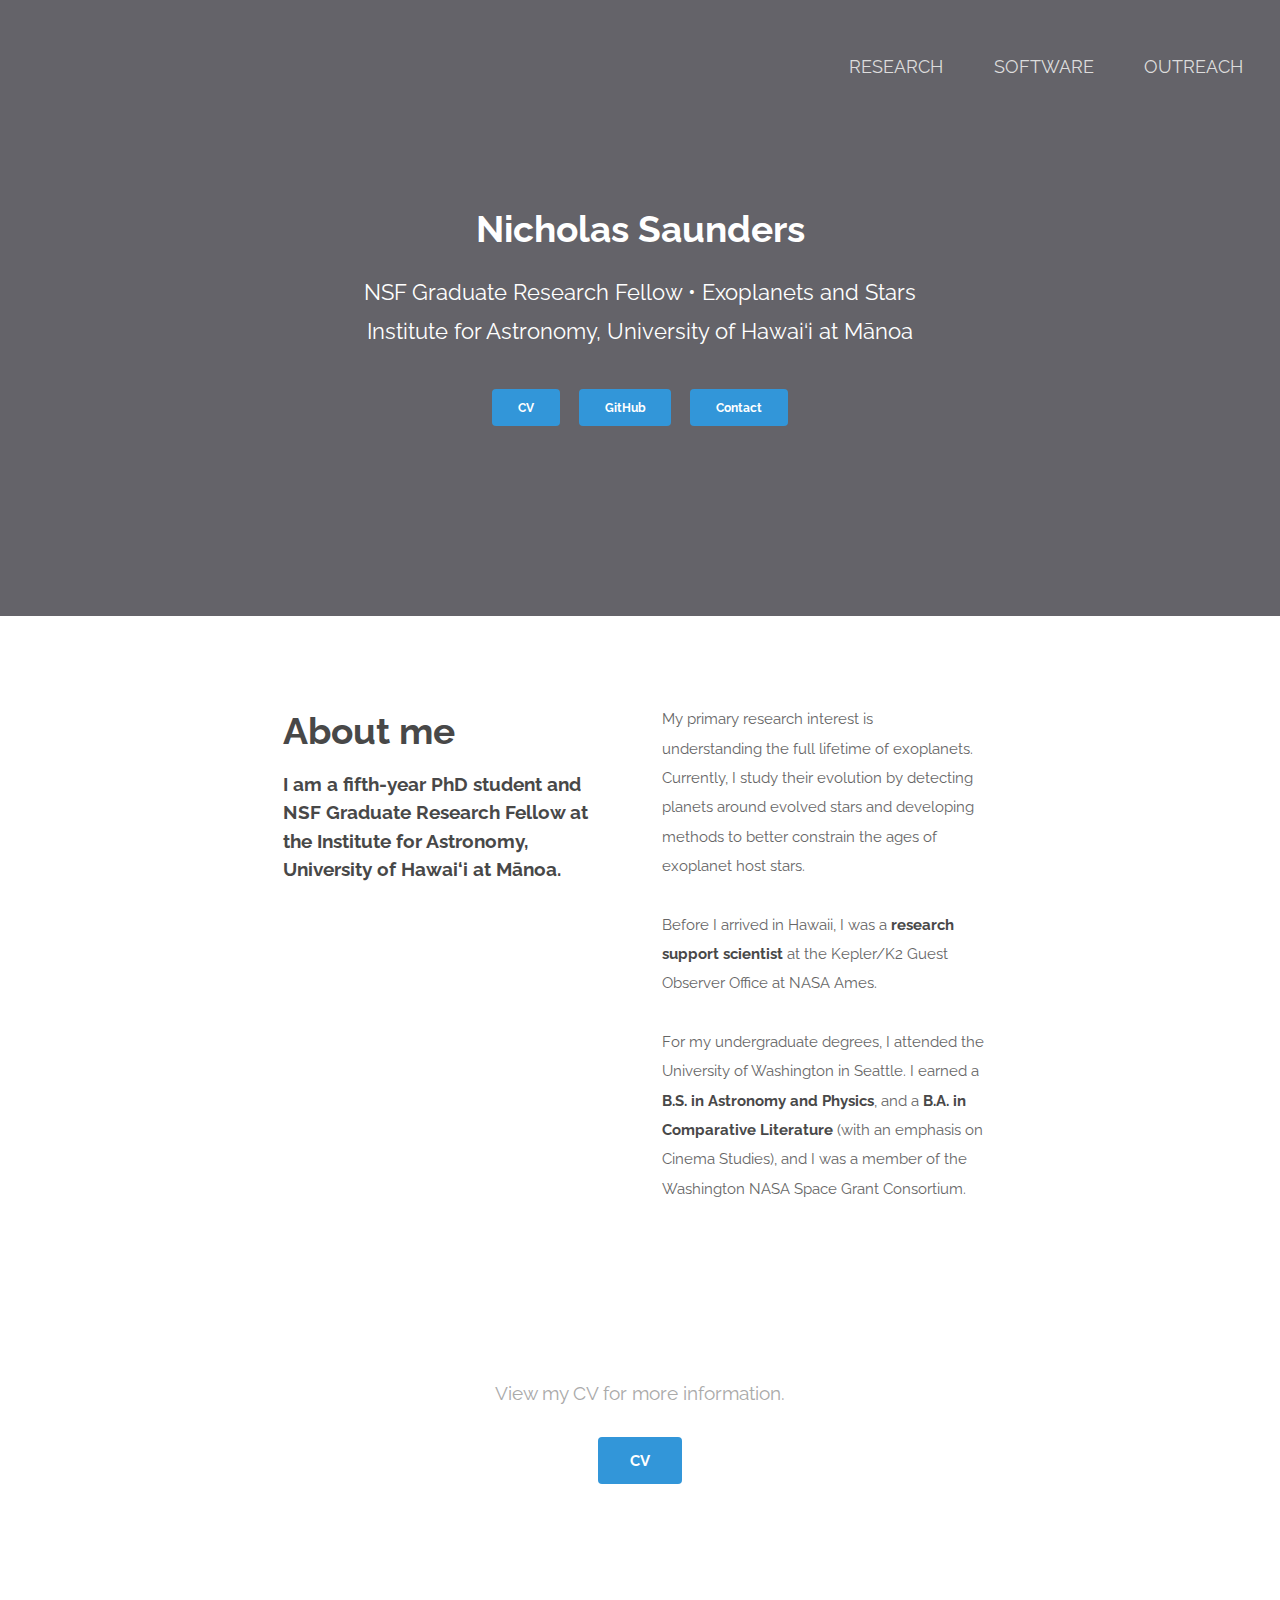
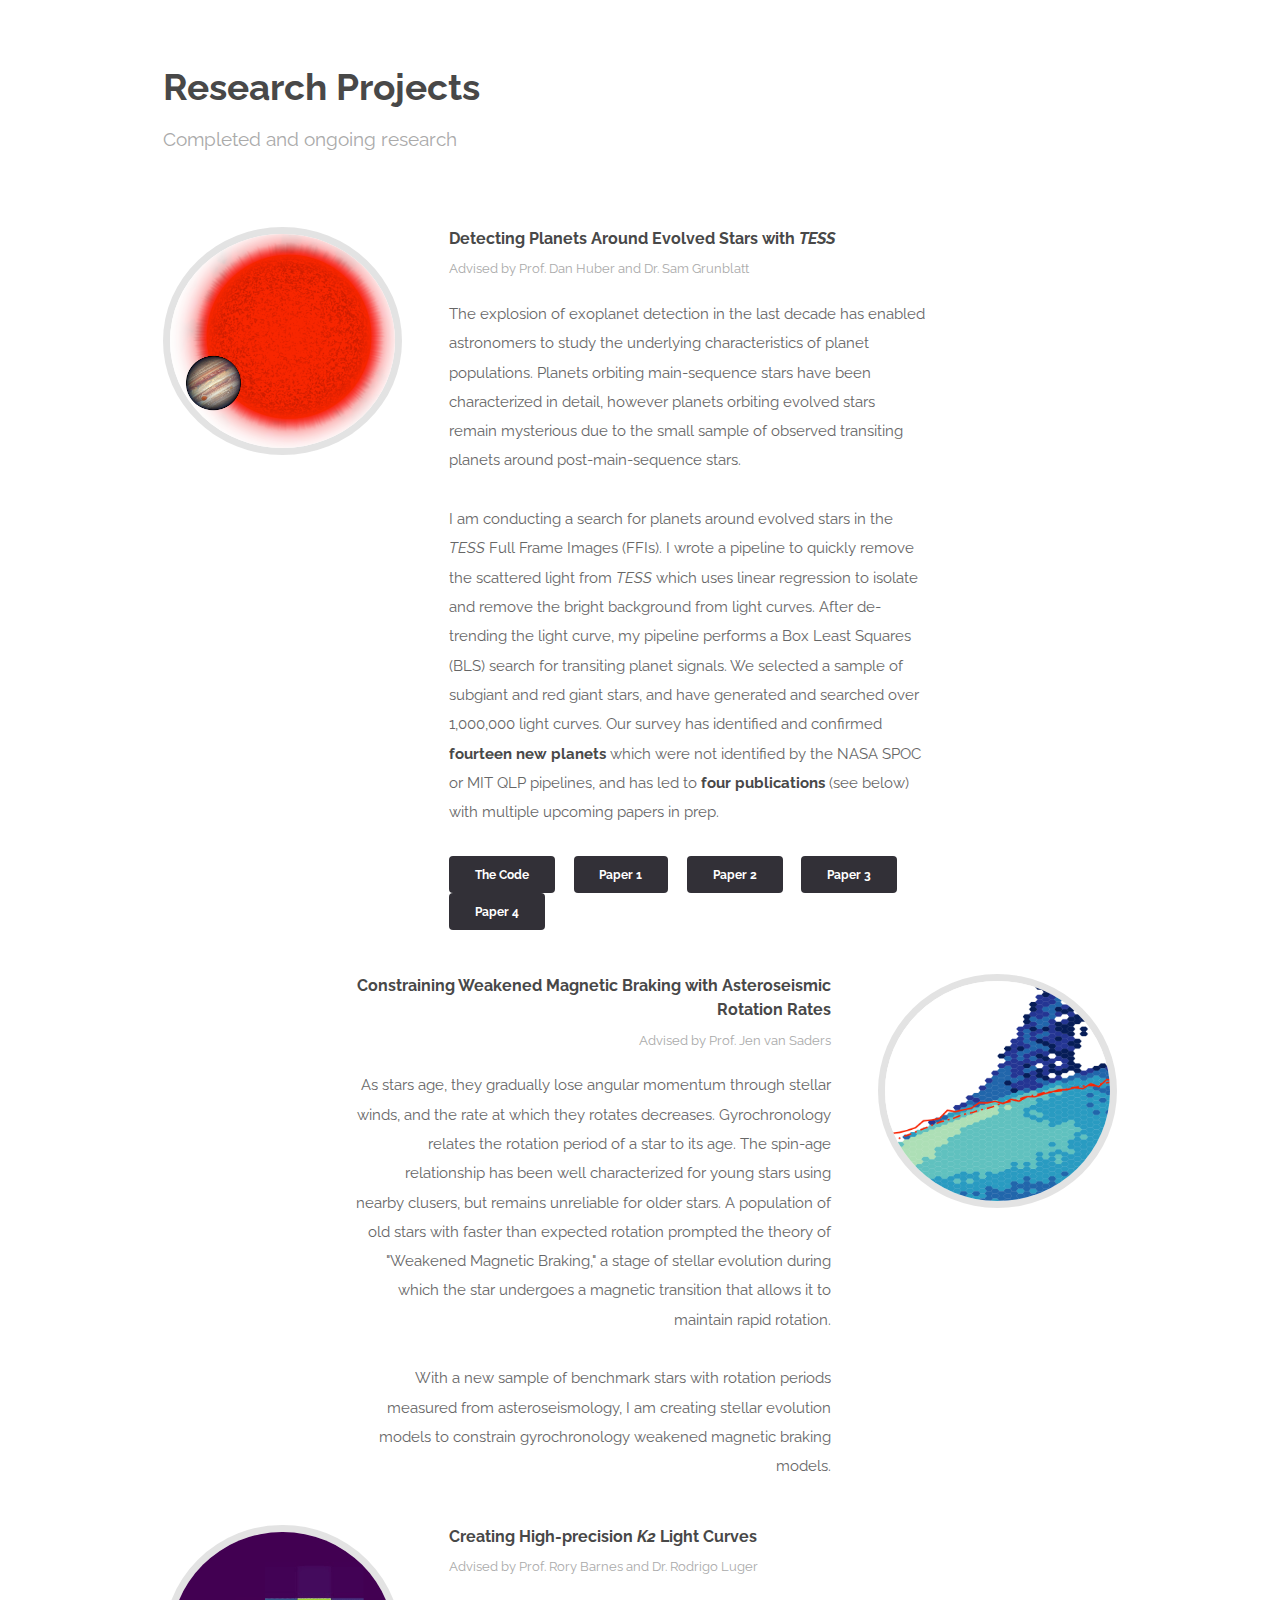
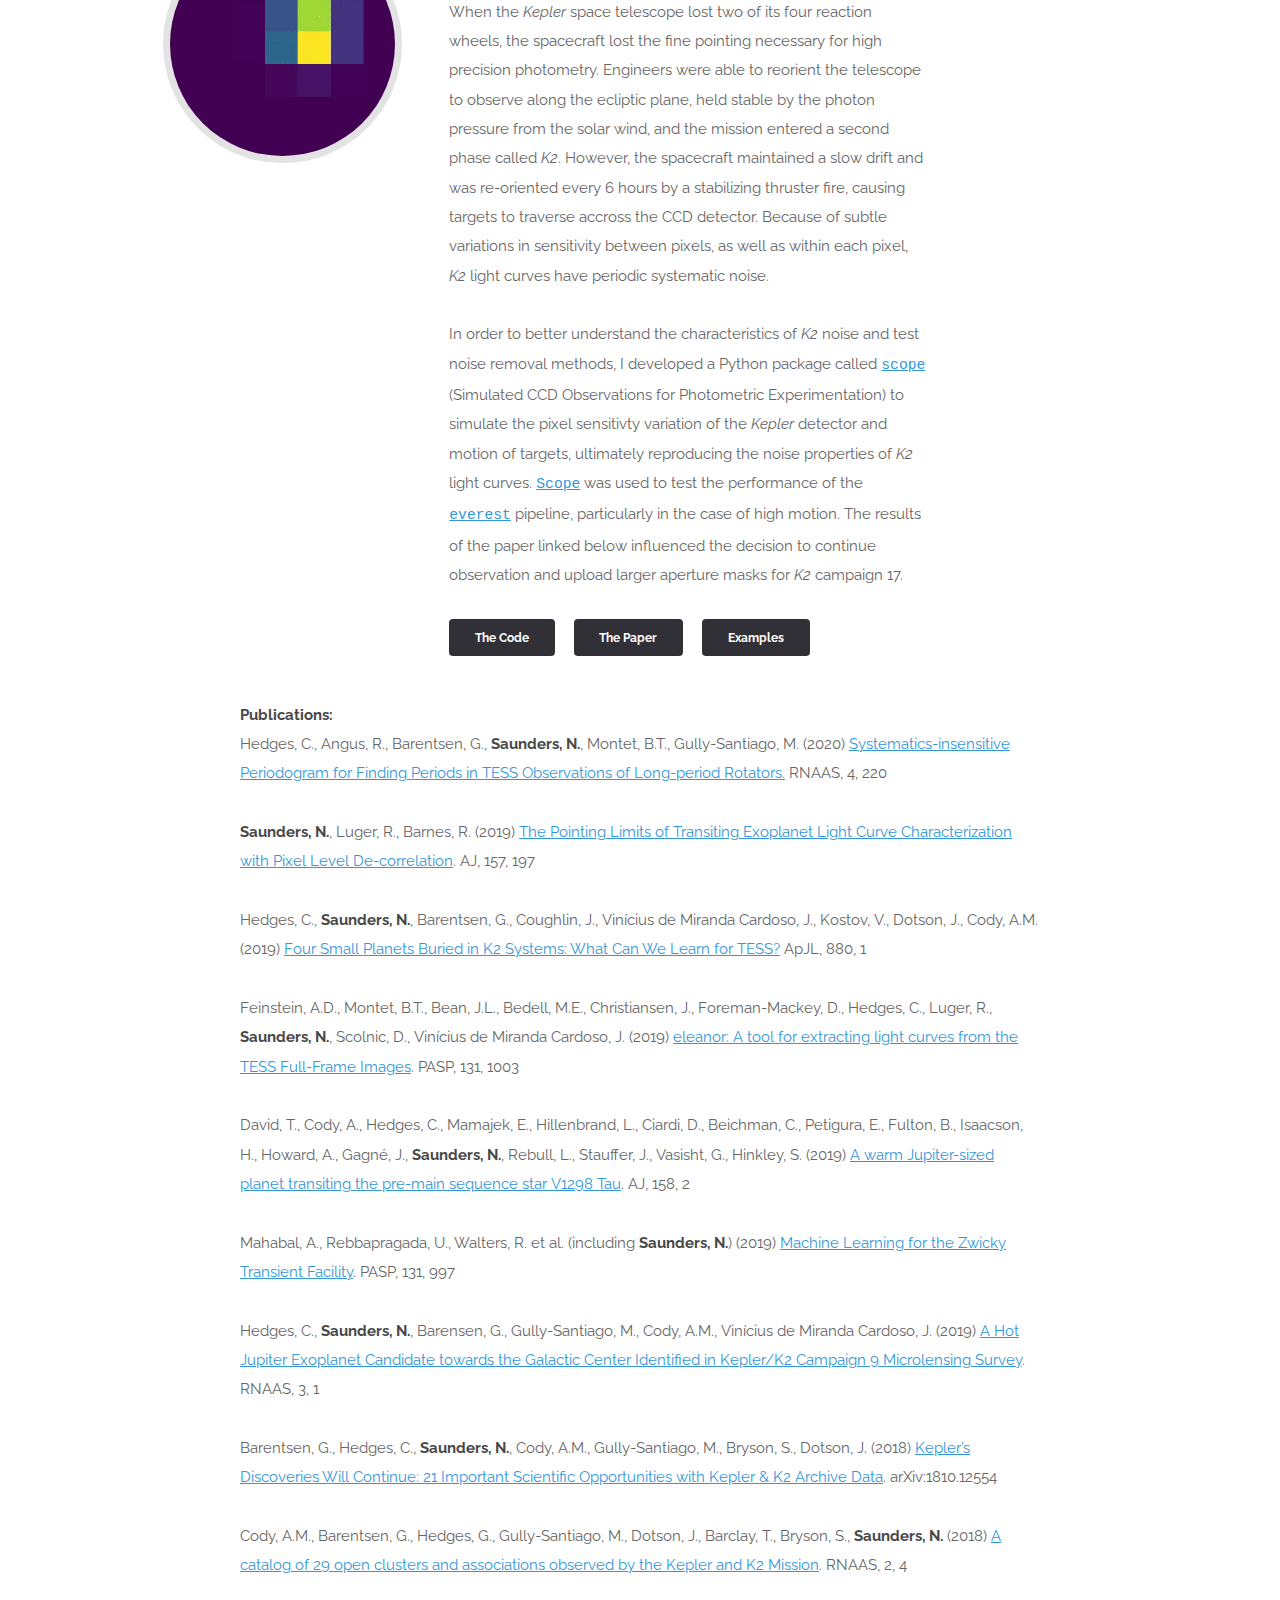
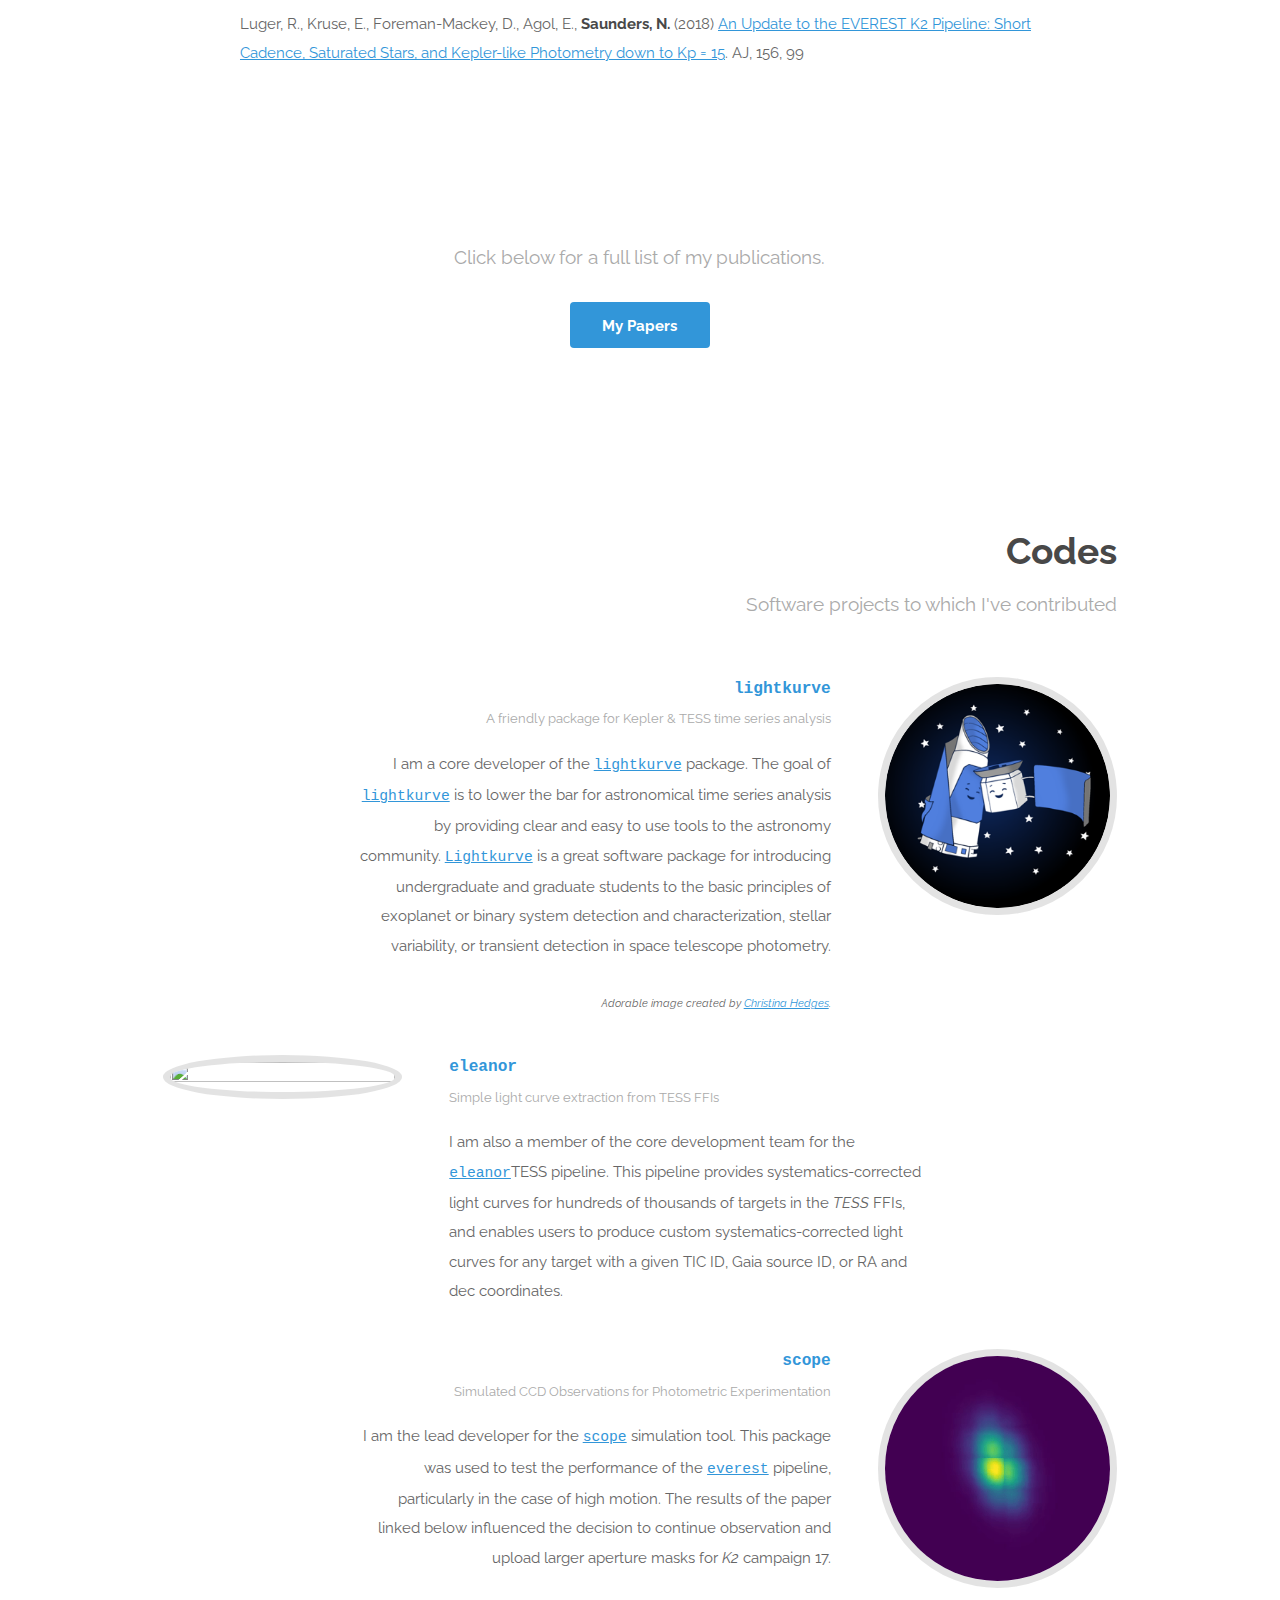
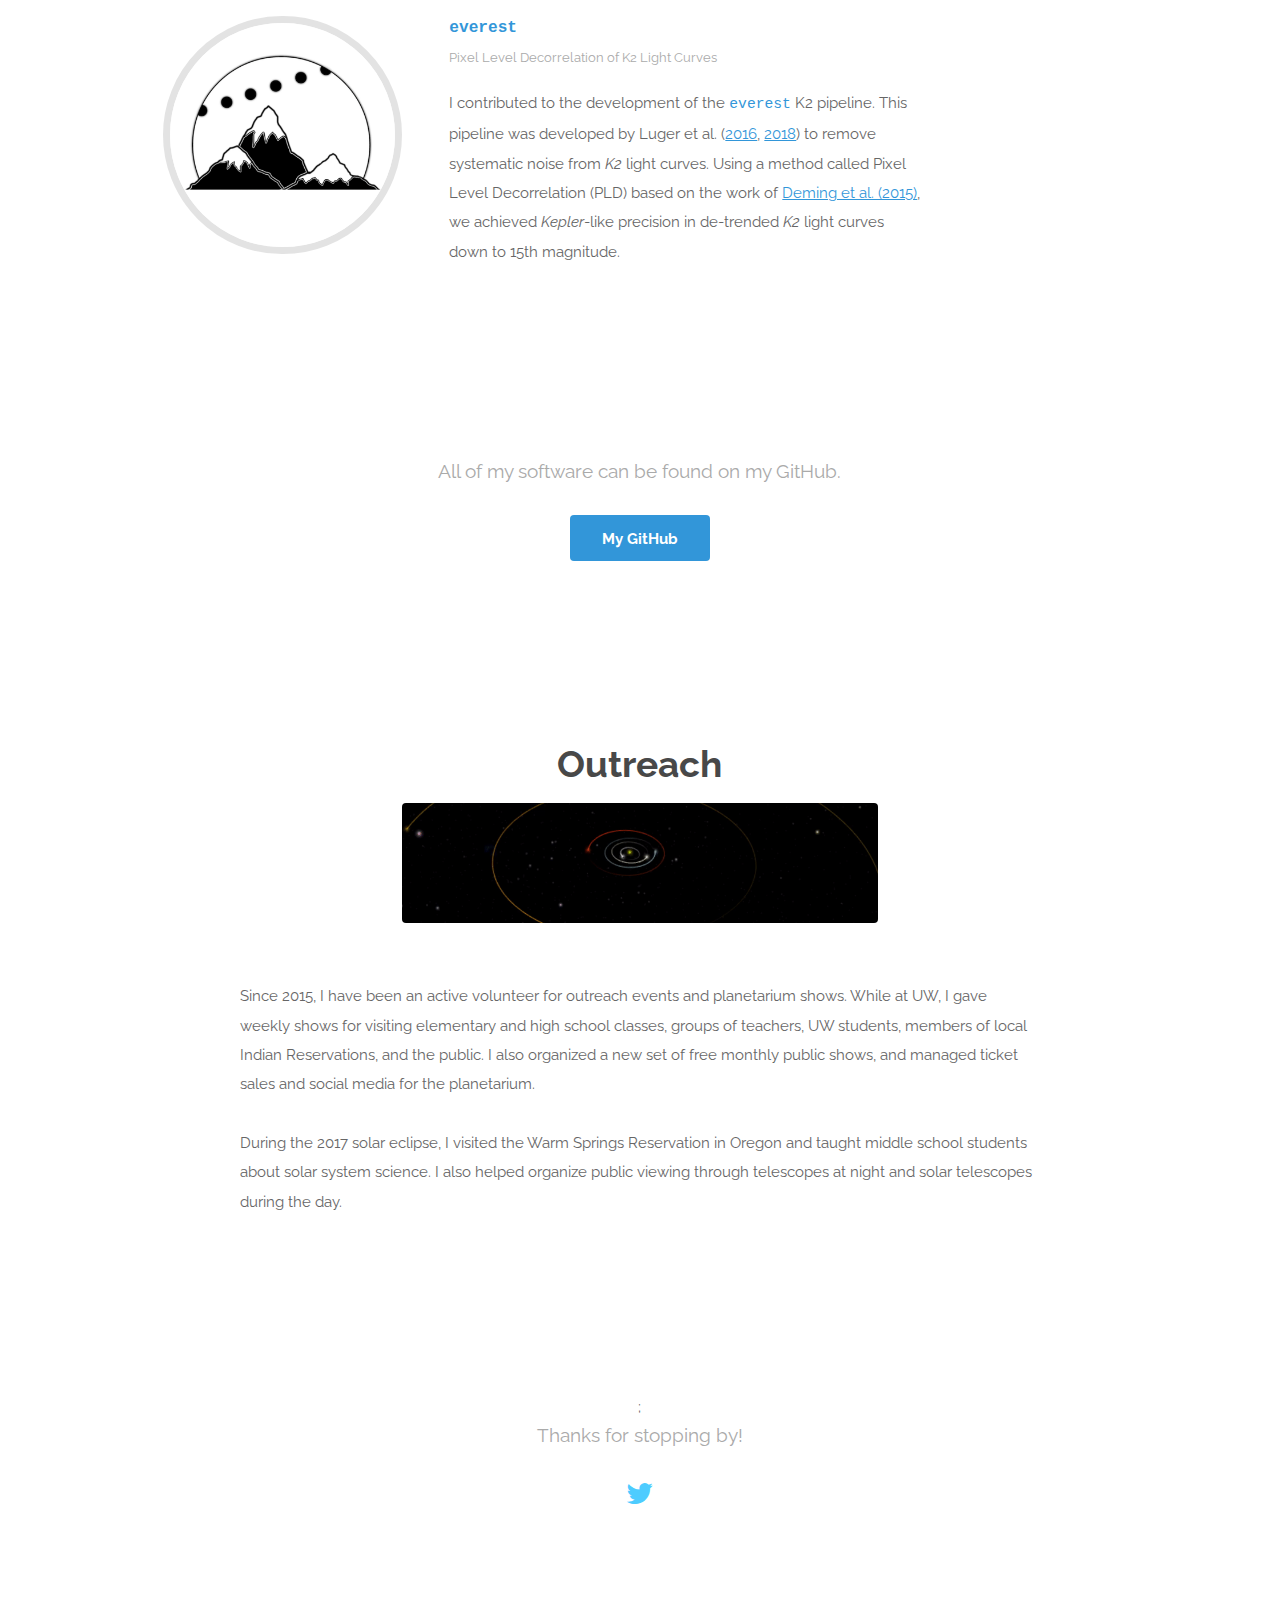
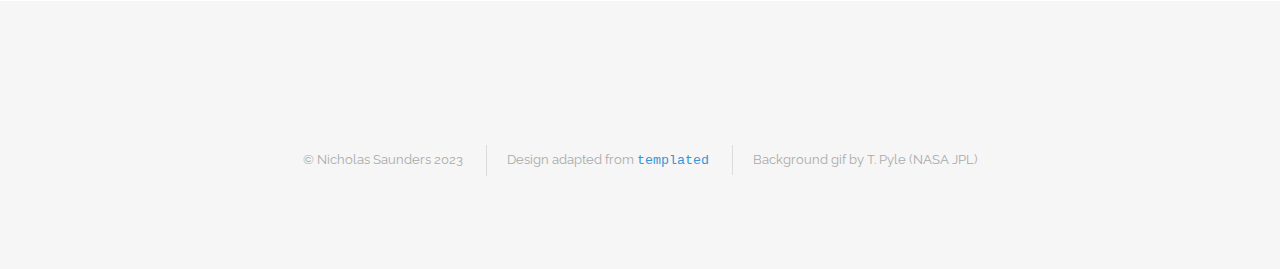
==== commit 8d8c2329: "text update" ====
--- a/index.html
+++ b/index.html
@@ -52,7 +52,7 @@
 							<div class="6u 12u$(medium)">
 								<header class="major">
 									<h2>About me</h2>
-									<p><b>I am a fourth-year PhD student and NSF Graduate Research Fellow at the Institute for Astronomy, University of Hawai‘i at Mānoa.</b></p>
+									<p><b>I am a fifth-year PhD student and NSF Graduate Research Fellow at the Institute for Astronomy, University of Hawai‘i at Mānoa.</b></p>
 								</header>
 							</div>
 							<div class="6u$ 12u$(medium)">
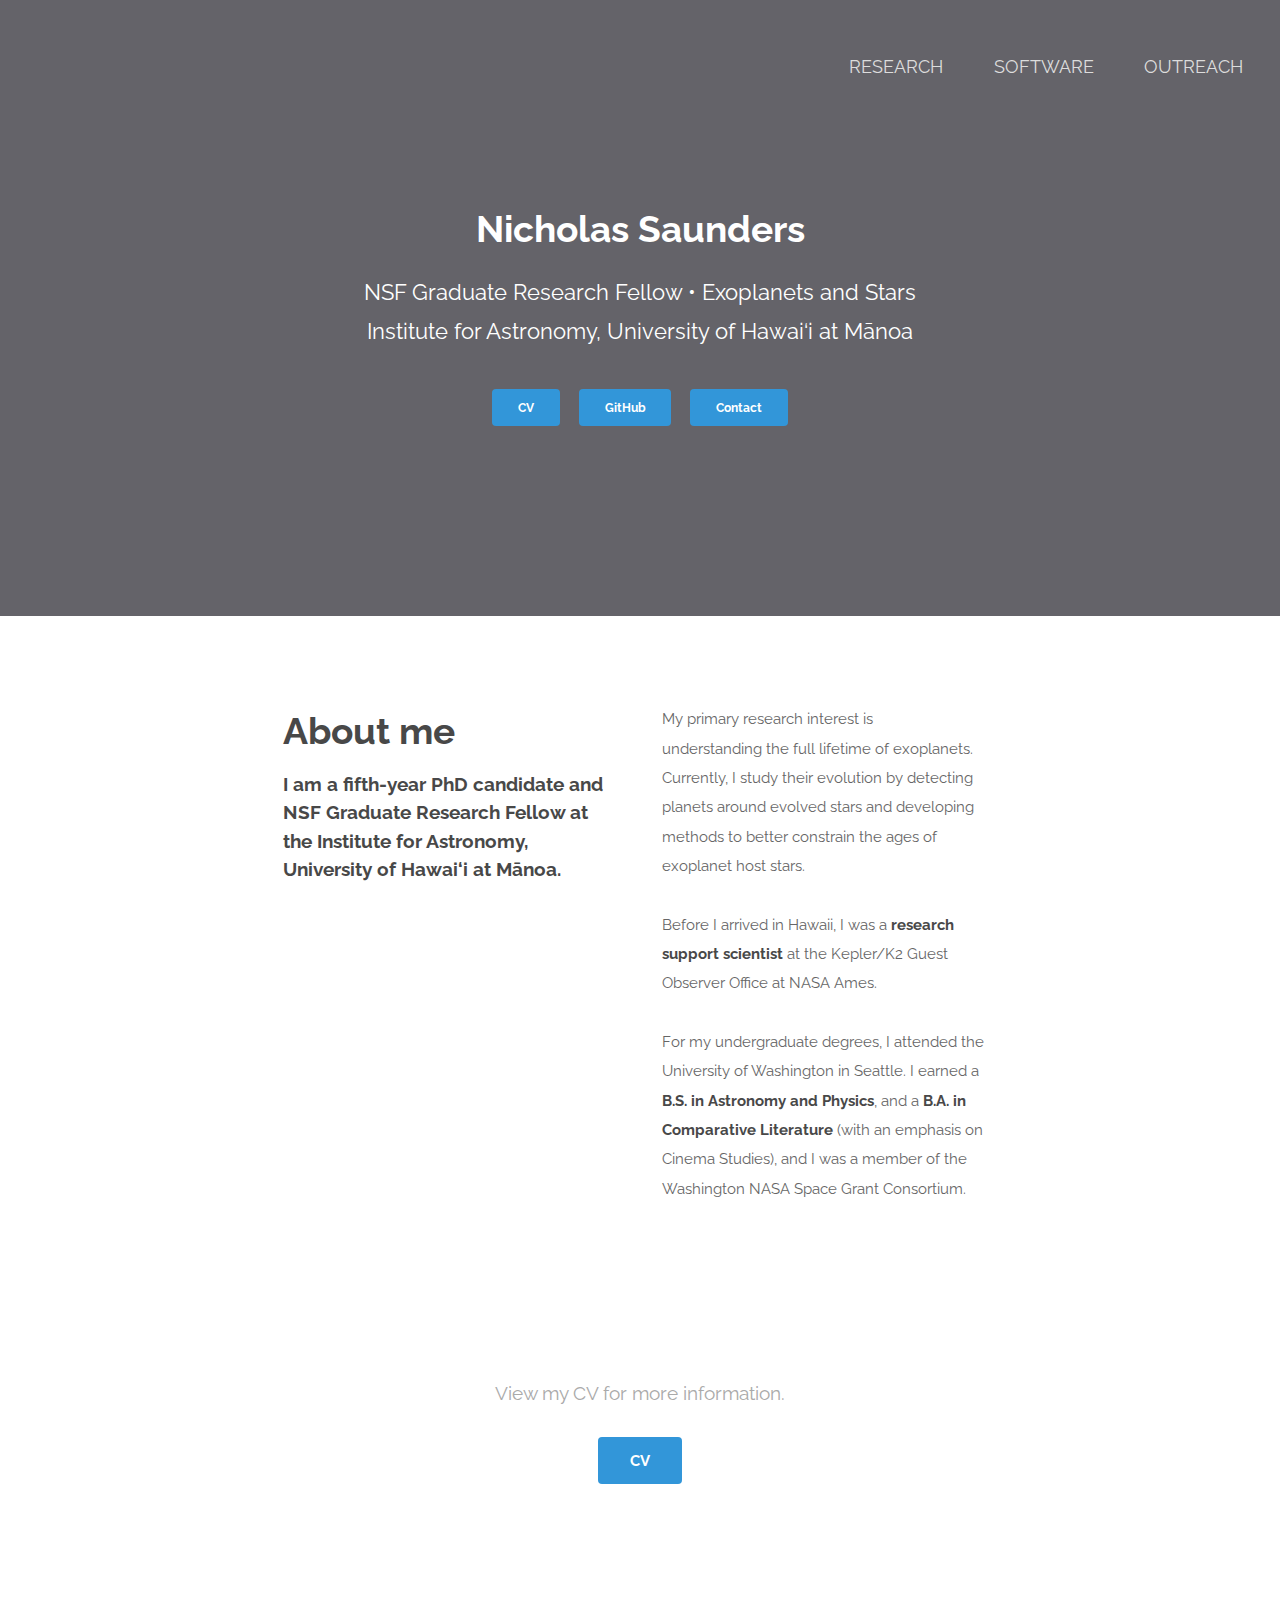
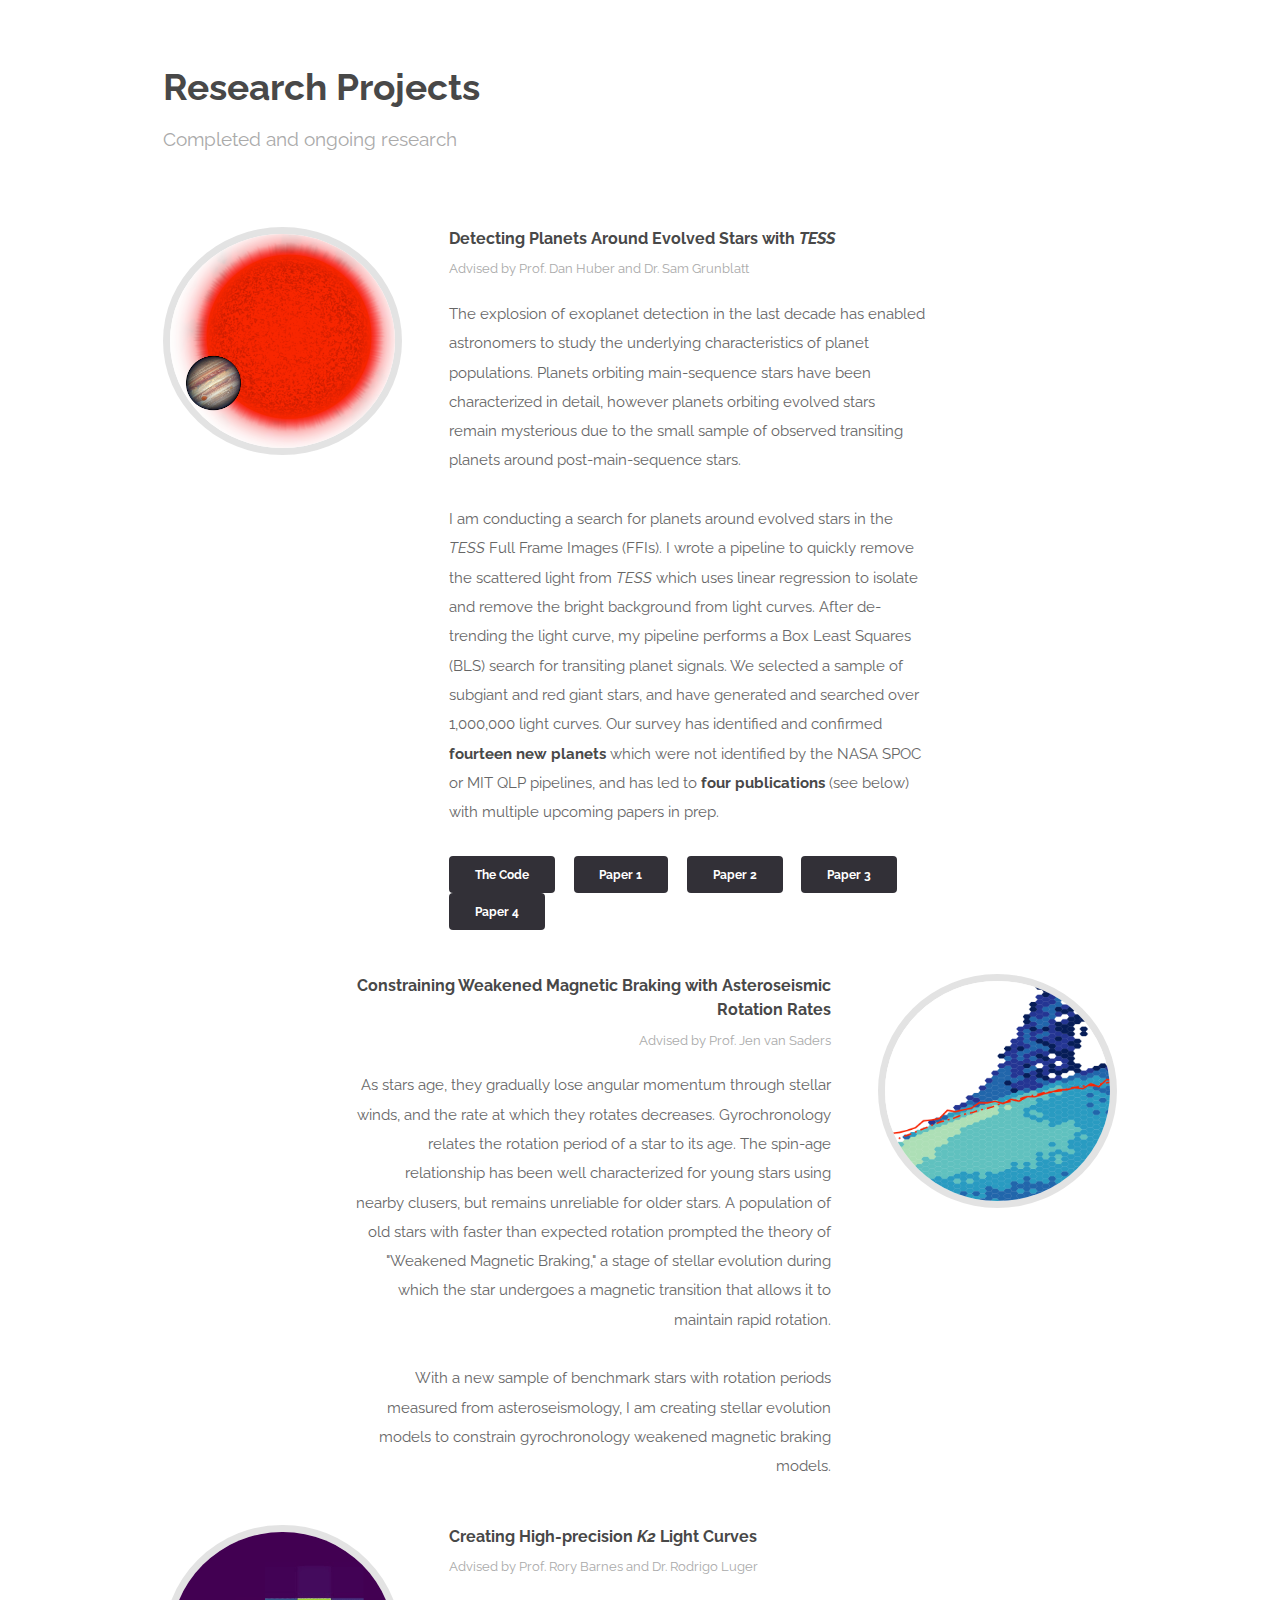
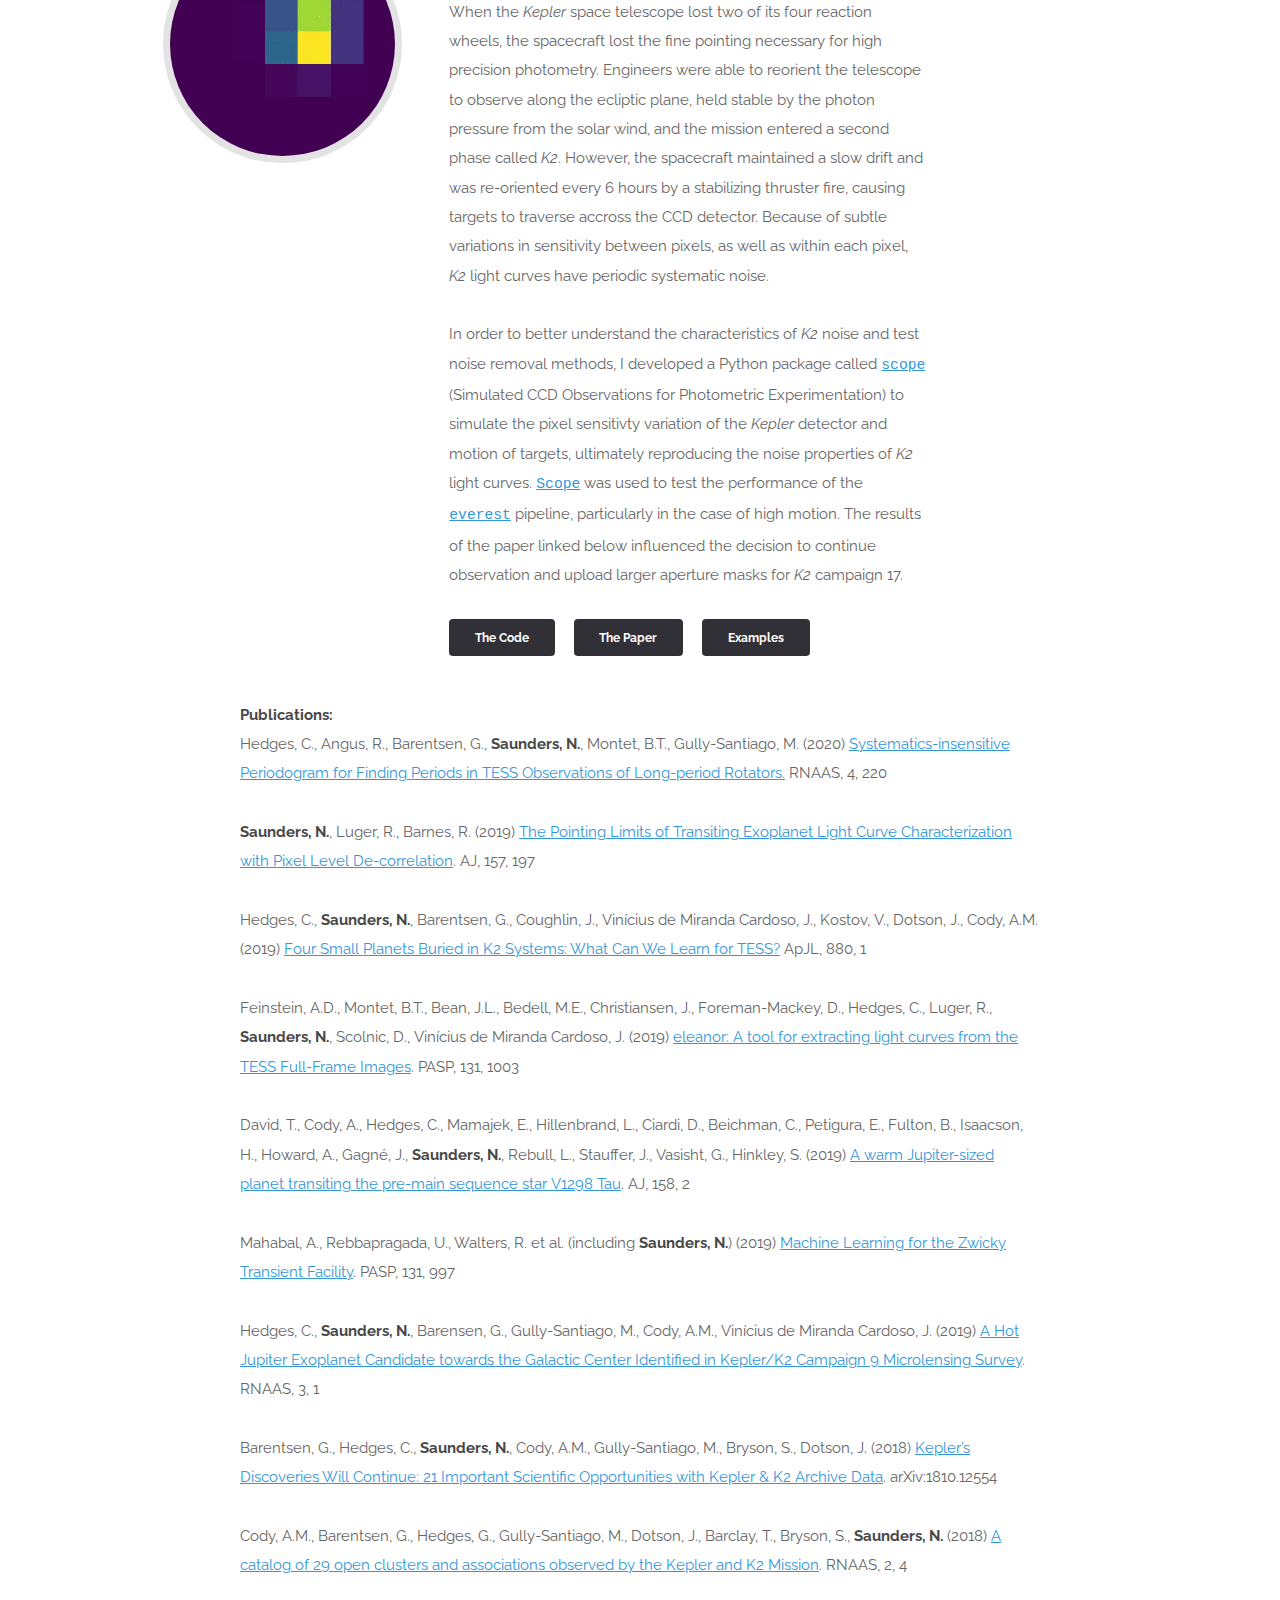
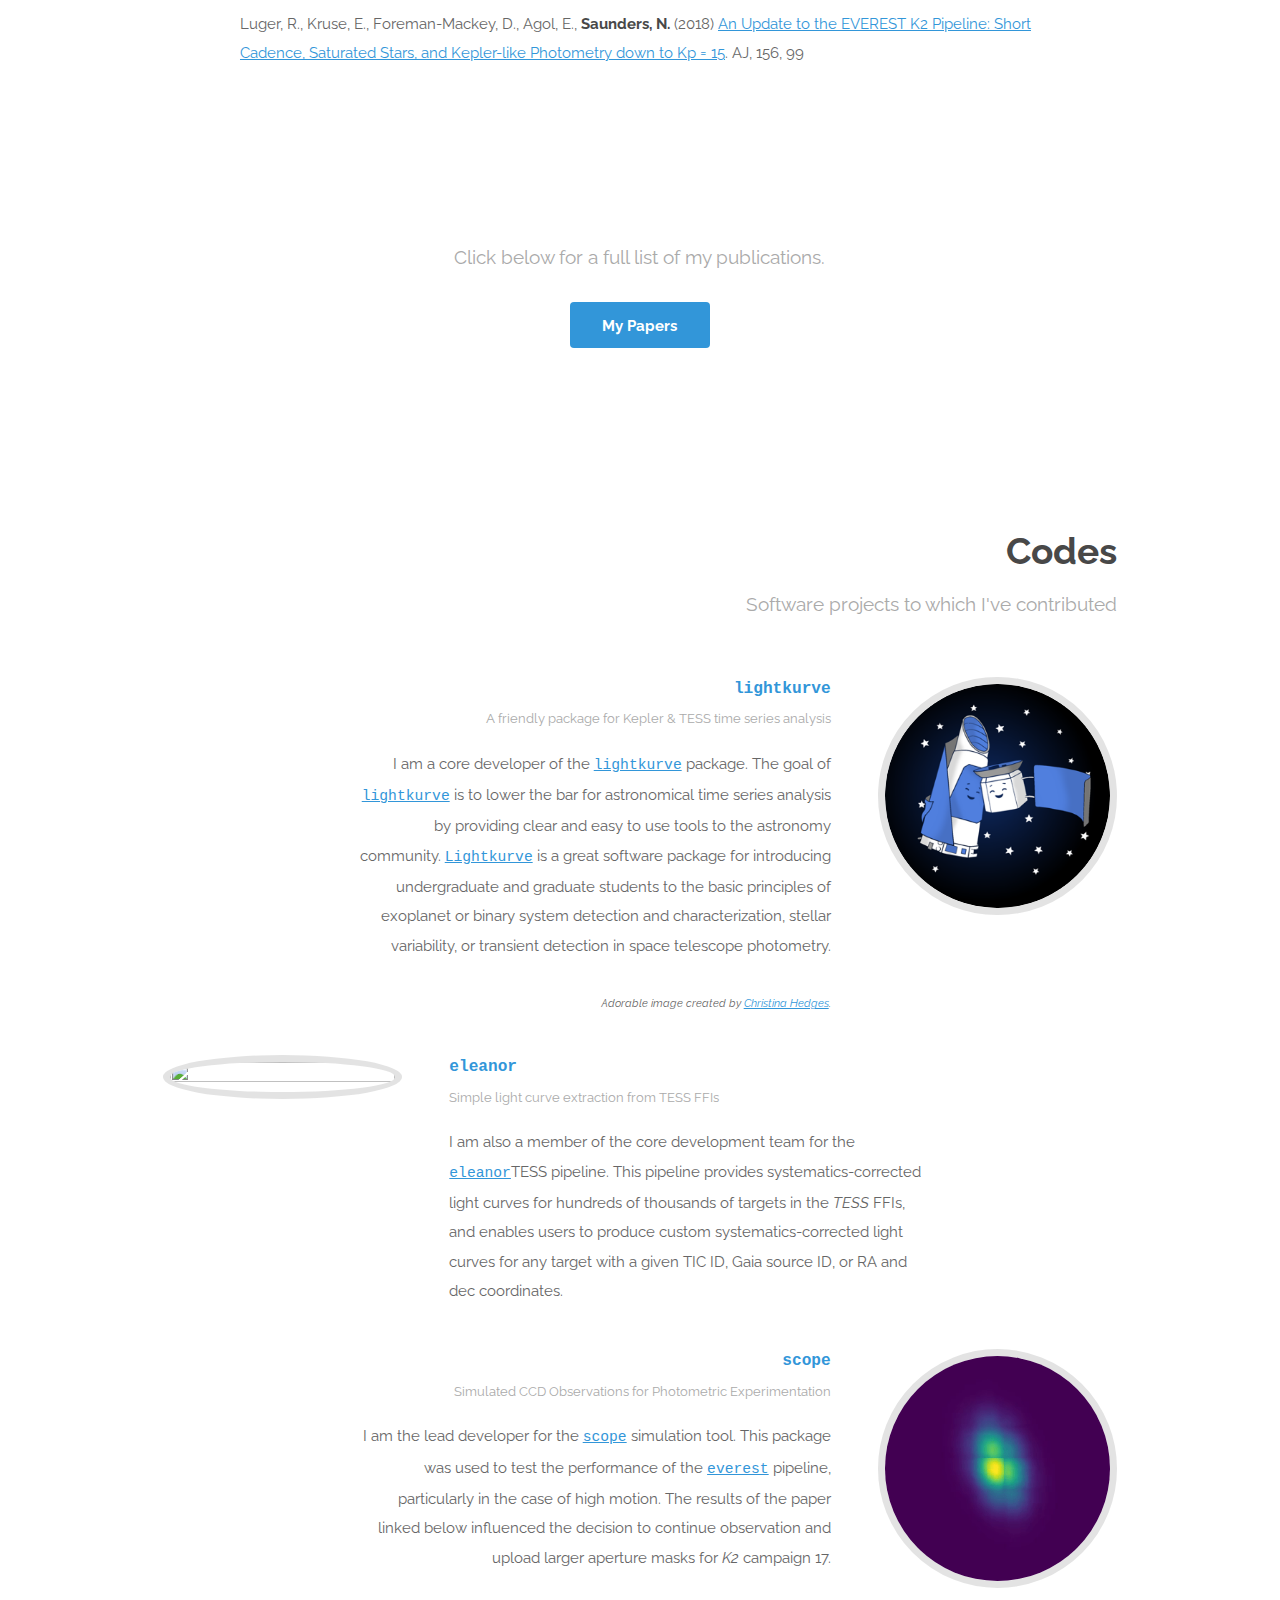
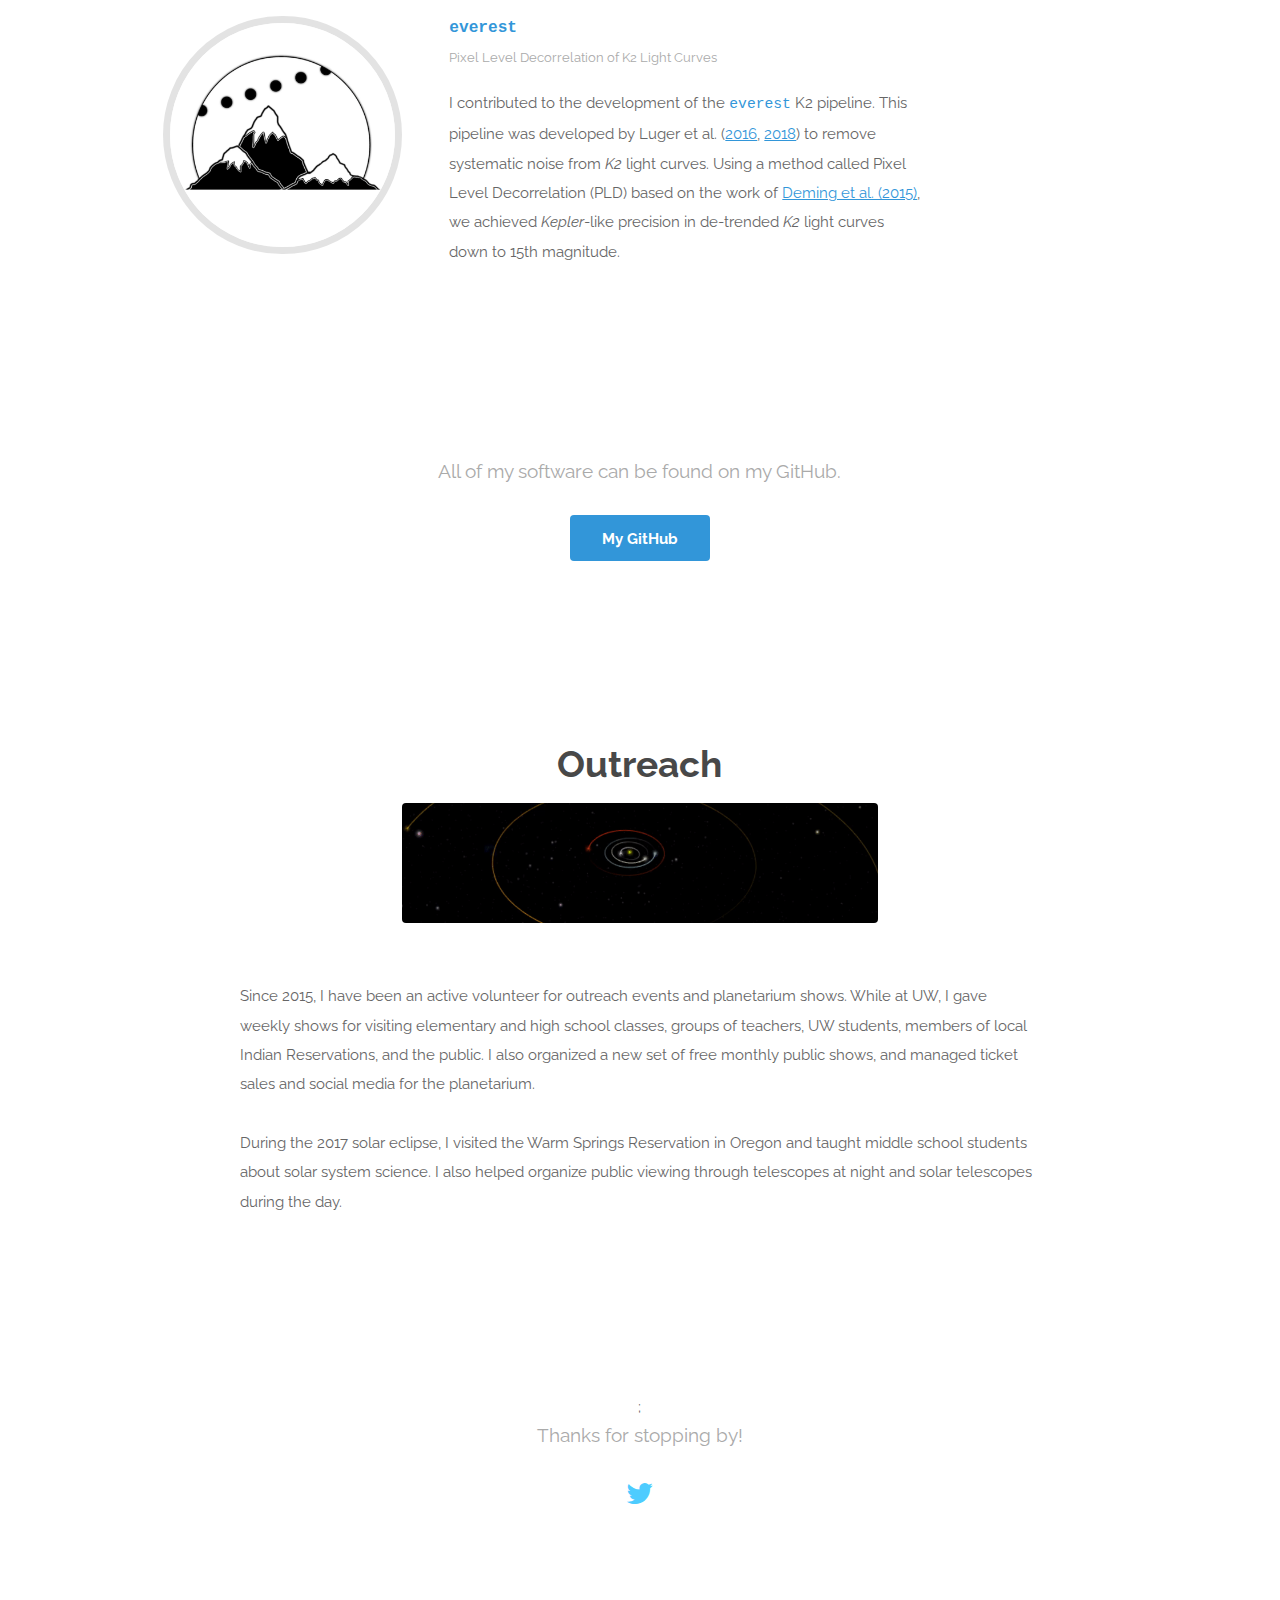
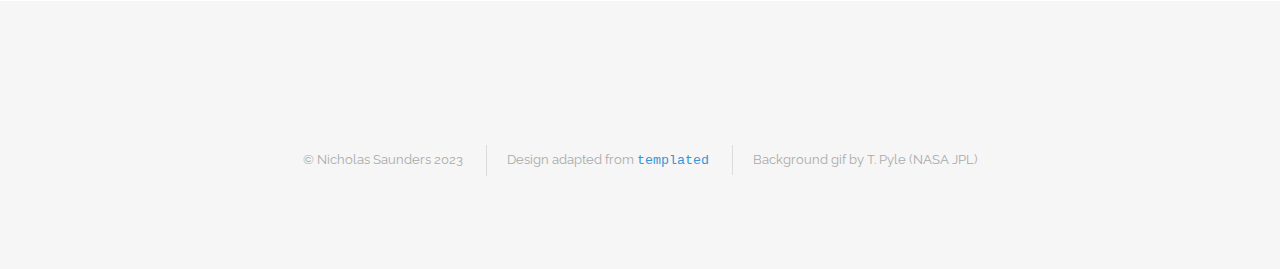
==== commit 6c2511fe: "wording" ====
--- a/index.html
+++ b/index.html
@@ -52,7 +52,7 @@
 							<div class="6u 12u$(medium)">
 								<header class="major">
 									<h2>About me</h2>
-									<p><b>I am a fifth-year PhD student and NSF Graduate Research Fellow at the Institute for Astronomy, University of Hawai‘i at Mānoa.</b></p>
+									<p><b>I am a fifth-year PhD candidate and NSF Graduate Research Fellow at the Institute for Astronomy, University of Hawai‘i at Mānoa.</b></p>
 								</header>
 							</div>
 							<div class="6u$ 12u$(medium)">
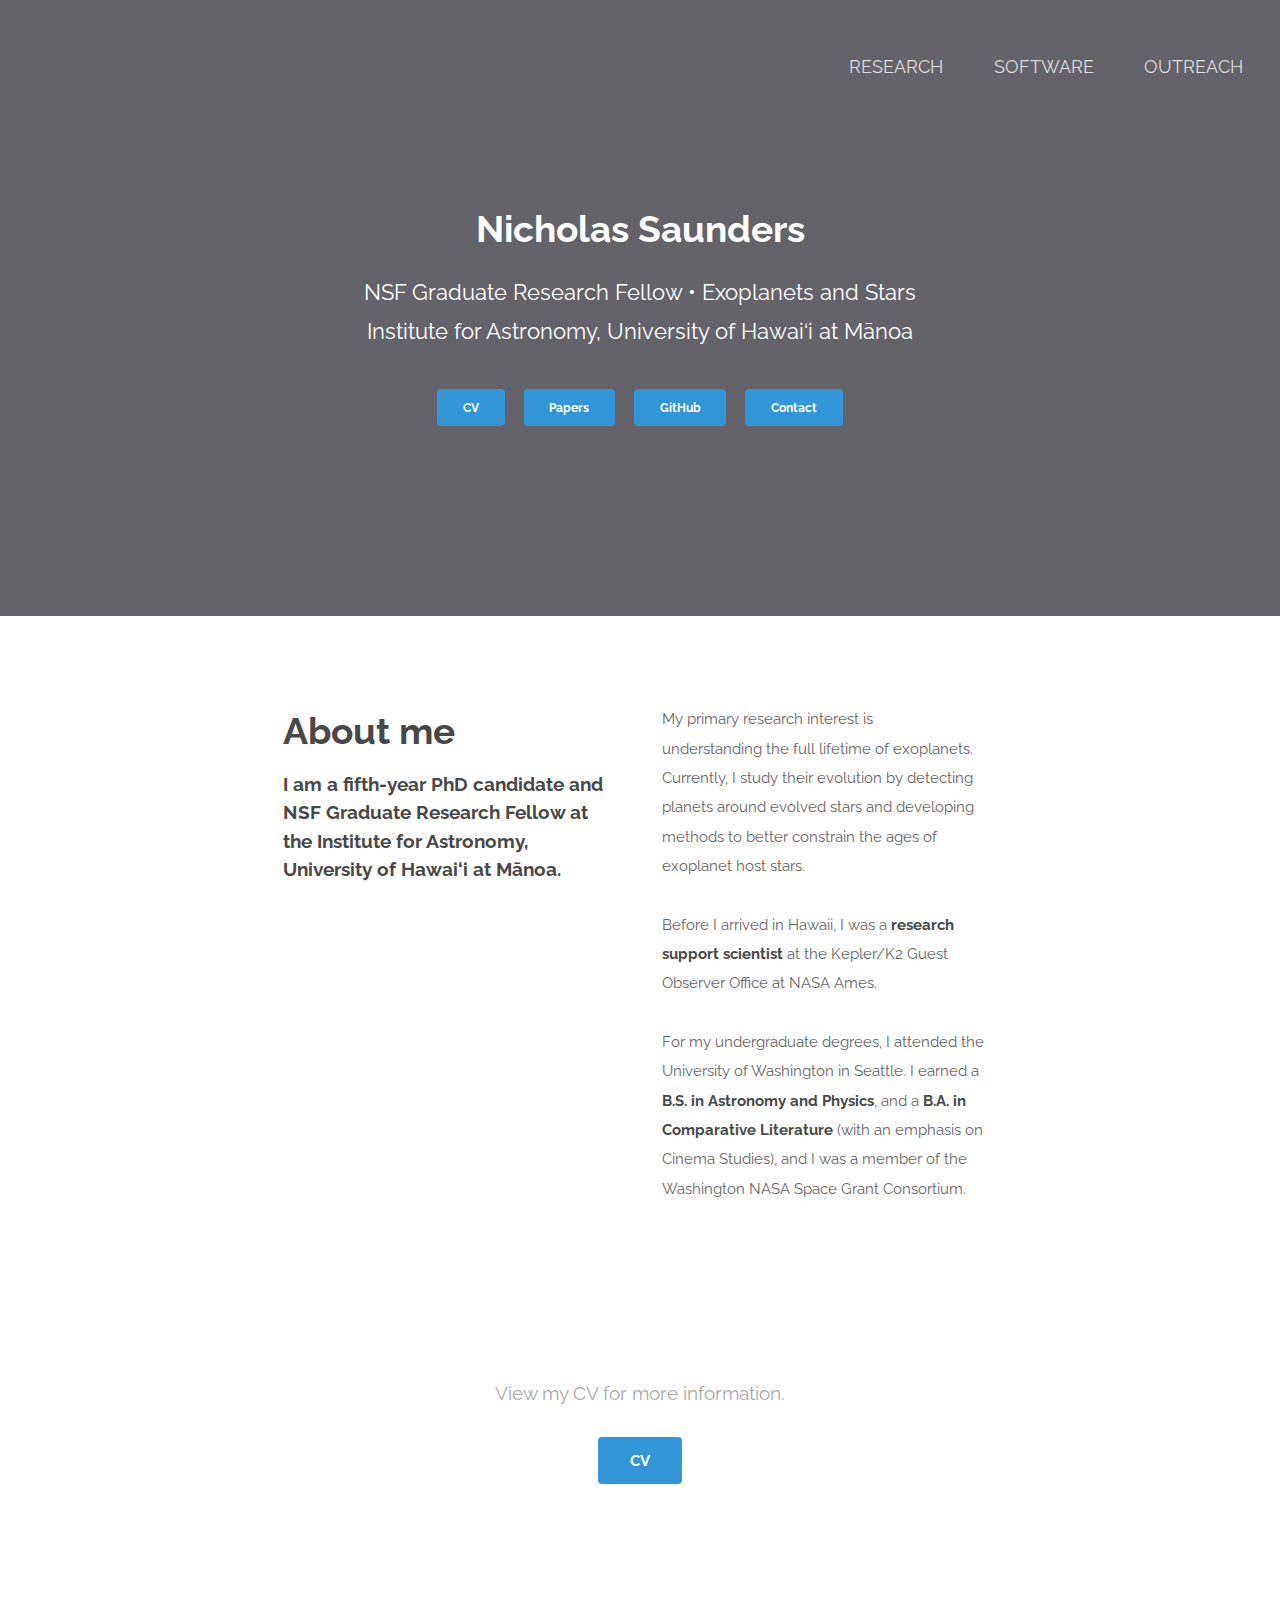
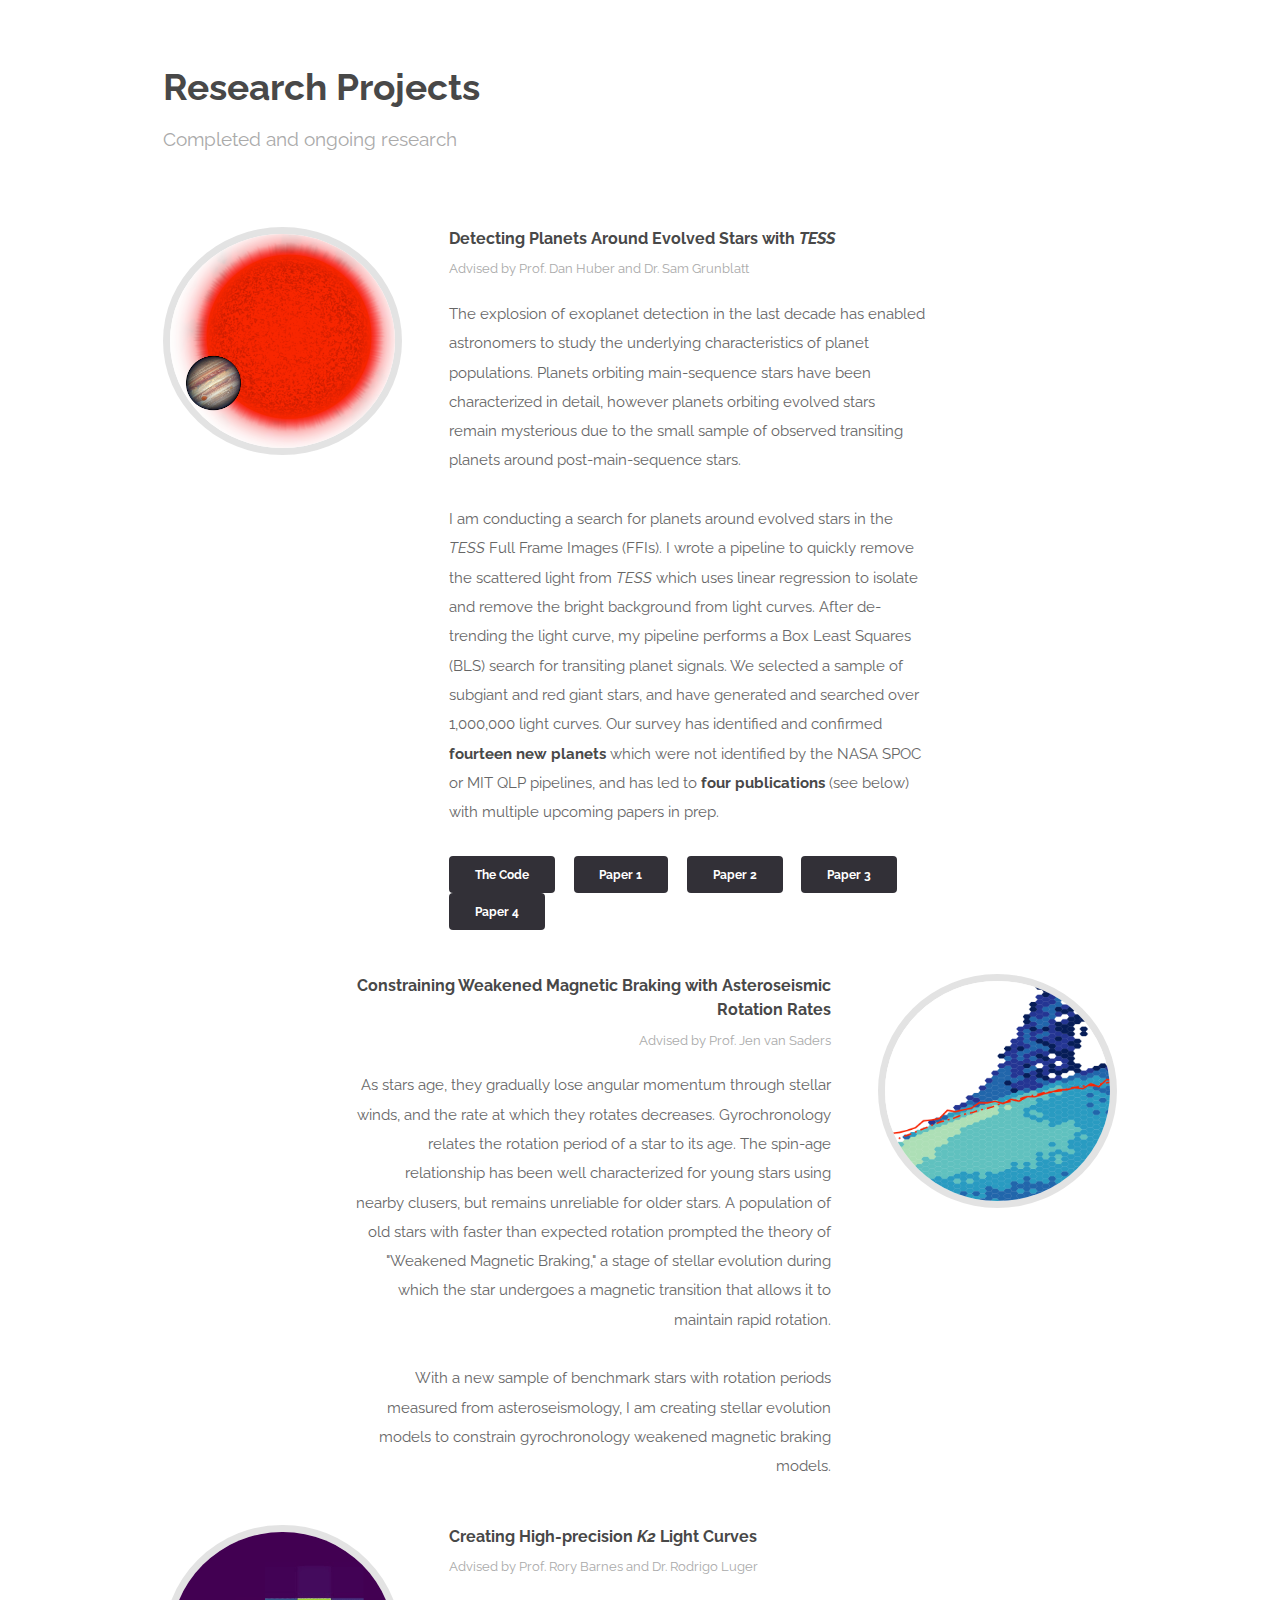
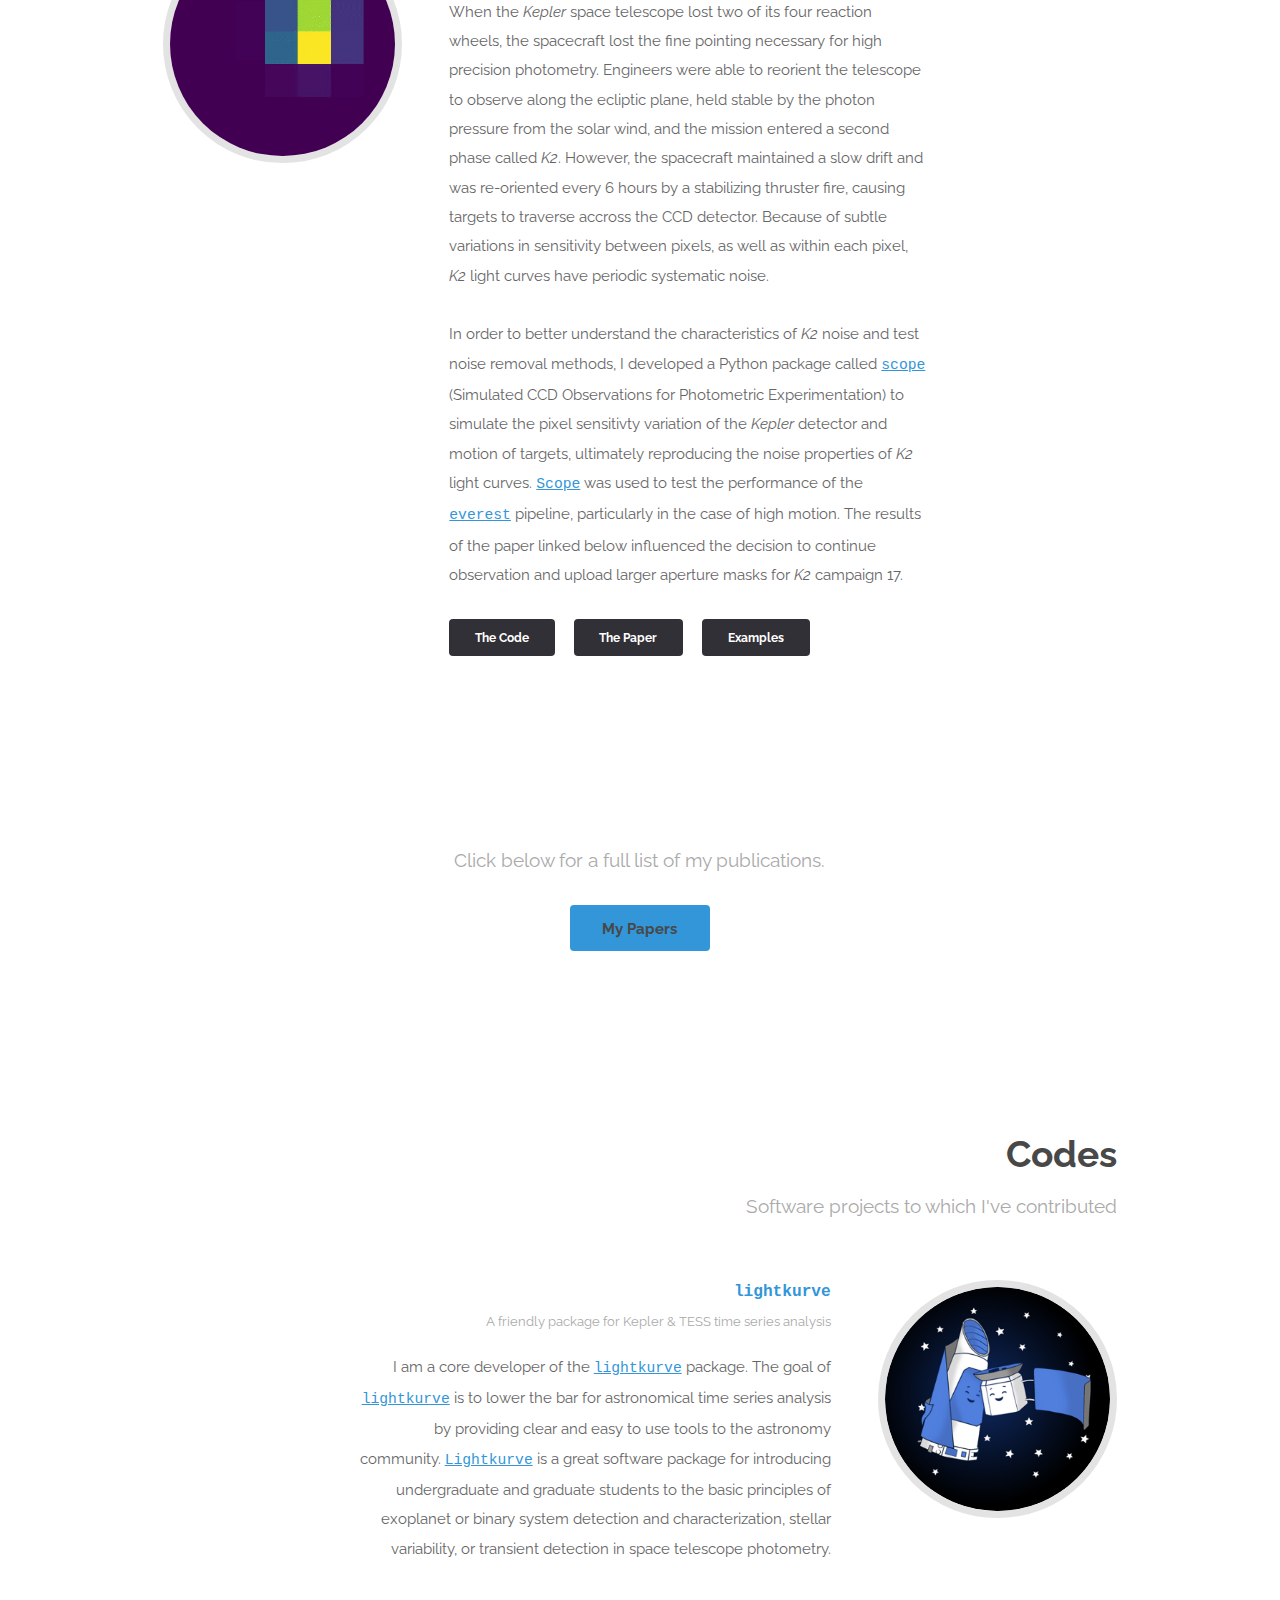
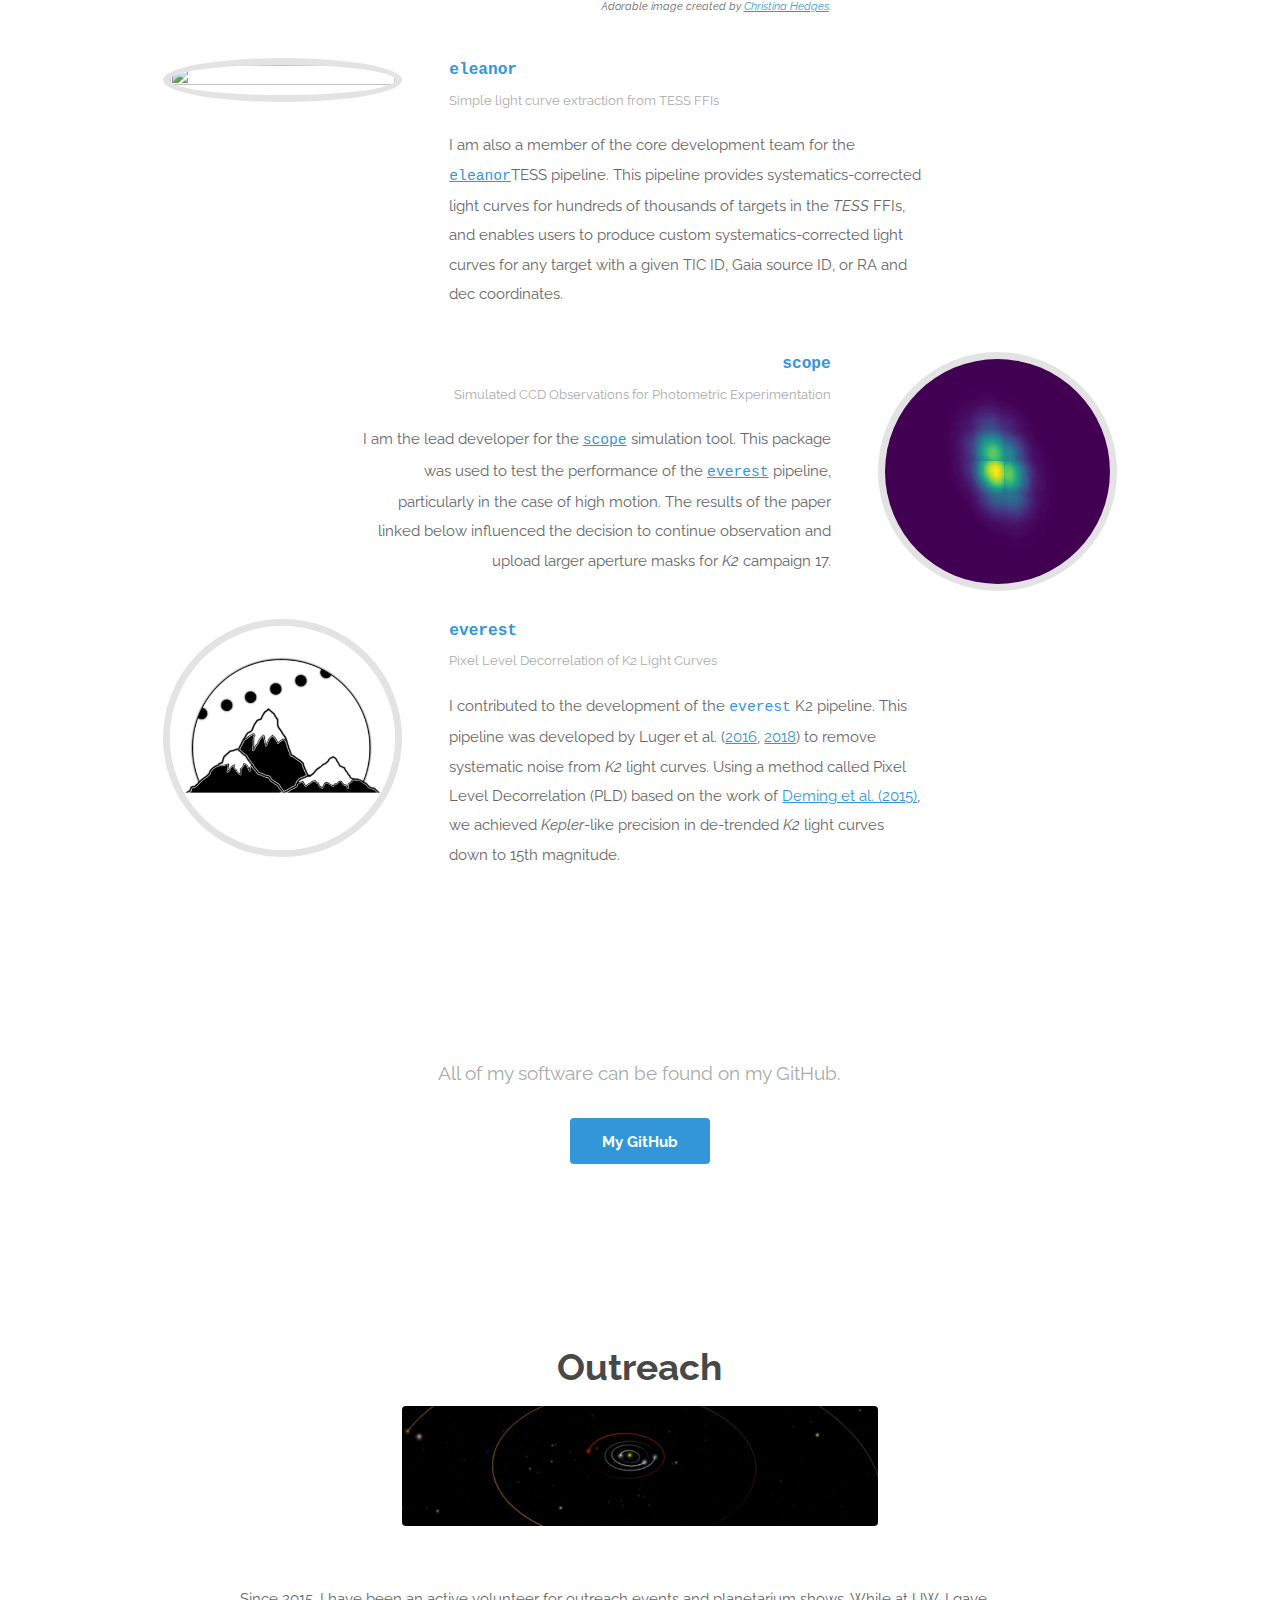
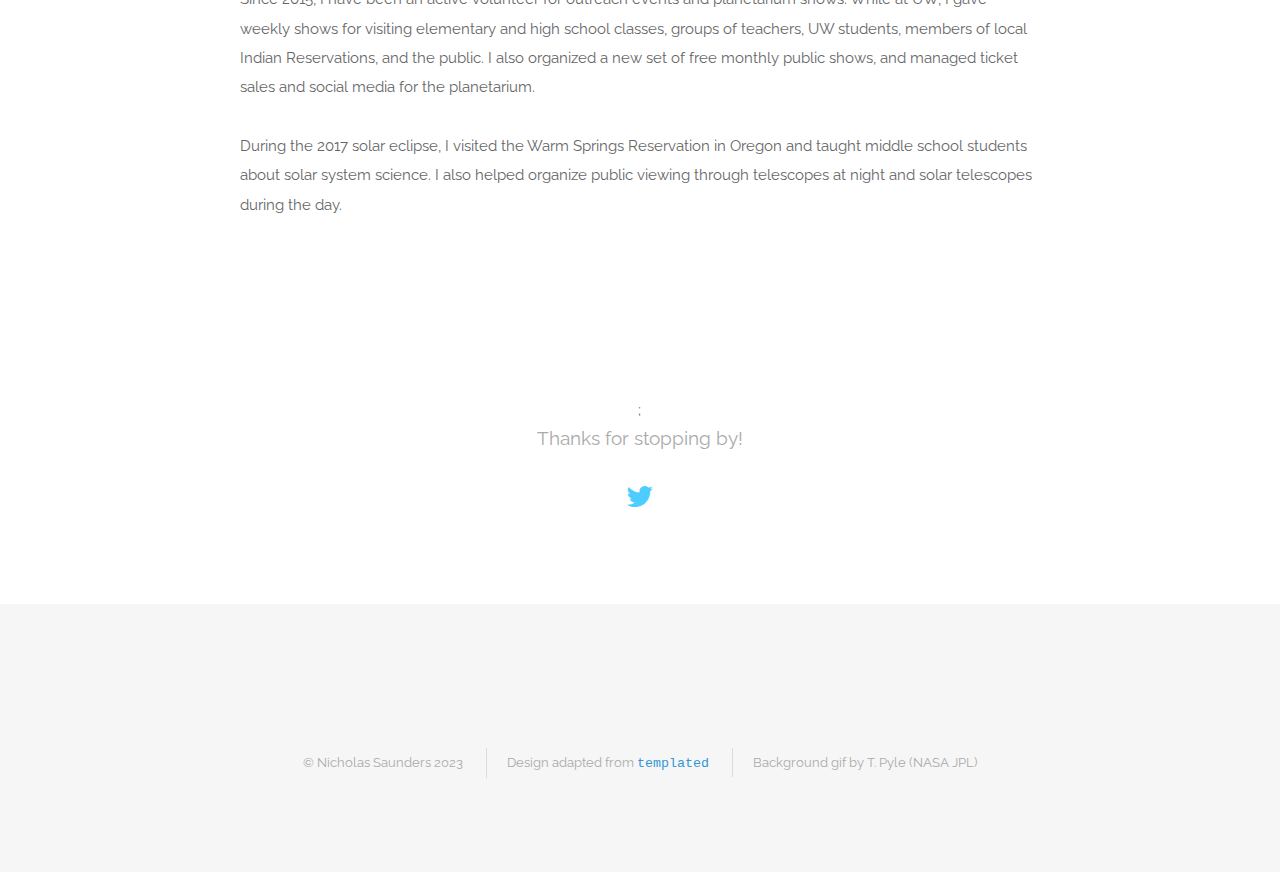
==== commit c5e56b2b: "update ADS link" ====
--- a/index.html
+++ b/index.html
@@ -40,6 +40,7 @@
 				<p>NSF Graduate Research Fellow • Exoplanets and Stars <br /> Institute for Astronomy, University of Hawai‘i at Mānoa</p>
 				<ul class="actions">
 					<li><a href="files/nsaunders_cv.pdf" class="button special small">CV</a></li>
+					<li><a href="https://ui.adsabs.harvard.edu/public-libraries/YuVwCY9TTe2mgyu3gSgVIA" class="button special small">Papers</a></li>
 					<li><a href="https://github.com/nksaunders" class="button special small">GitHub</a></li>
 					<li><a href="mailto:saunders.nk@gmail.com" class="button special small">Contact</a></li>
 				</ul>
@@ -132,19 +133,6 @@
 									</ul>
 								</div>
 							</div>
-							<div style="max-width:800px; display:block; margin: 0 auto;">
-								<p><b>Publications:</b><br>
-								Hedges, C., Angus, R., Barentsen, G., <b>Saunders, N.</b>, Montet, B.T., Gully-Santiago, M. (2020) <a href="https://iopscience.iop.org/article/10.3847/2515-5172/abd106" style="color:#3296d9;">Systematics-insensitive Periodogram for Finding Periods in TESS Observations of Long-period Rotators.</a> RNAAS, 4, 220</p>
-								<p><b>Saunders, N.</b>, Luger, R., Barnes, R. (2019) <a href="https://iopscience.iop.org/article/10.3847/1538-3881/ab12e4" style="color:#3296d9;">The Pointing Limits of Transiting Exoplanet Light Curve Characterization with Pixel Level De-correlation</a>. AJ, 157, 197</p>
-								<p>Hedges, C., <b>Saunders, N.</b>, Barentsen, G., Coughlin, J., Vinícius de Miranda Cardoso, J., Kostov, V., Dotson, J., Cody, A.M. (2019) <a href="https://iopscience.iop.org/article/10.3847/2041-8213/ab2a74/pdf" style="color:#3296d9;">Four Small Planets Buried in K2 Systems: What Can We Learn for TESS?</a> ApJL, 880, 1</p>
-								<p>Feinstein, A.D., Montet, B.T., Bean, J.L., Bedell, M.E., Christiansen, J., Foreman-Mackey, D., Hedges, C., Luger, R., <b>Saunders, N.</b>, Scolnic, D., Vinícius de Miranda Cardoso, J. (2019) <a href="https://iopscience.iop.org/article/10.1088/1538-3873/ab291c" style="color:#3296d9;">eleanor: A tool for extracting light curves from the TESS Full-Frame Images</a>. PASP, 131, 1003</p>
-								<p>David, T., Cody, A., Hedges, C., Mamajek, E., Hillenbrand, L., Ciardi, D., Beichman, C., Petigura, E., Fulton, B., Isaacson, H., Howard, A., Gagné, J., <b>Saunders, N.</b>, Rebull, L., Stauffer, J., Vasisht, G., Hinkley, S. (2019) <a href="https://iopscience.iop.org/article/10.3847/1538-3881/ab290f/pdf" style="color:#3296d9;">A warm Jupiter-sized planet transiting the pre-main sequence star V1298 Tau</a>. AJ, 158, 2</p>
-								<p>Mahabal, A., Rebbapragada, U., Walters, R. et al. (including <b>Saunders, N.</b>) (2019) <a href="https://iopscience.iop.org/article/10.1088/1538-3873/aaf3fa" style="color:#3296d9;">Machine Learning for the Zwicky Transient Facility</a>. PASP, 131, 997</p>
-								<p>Hedges, C., <b>Saunders, N.</b>, Barensen, G., Gully-Santiago, M., Cody, A.M., Vinícius de Miranda Cardoso, J. (2019) <a href="http://iopscience.iop.org/article/10.3847/2515-5172/aaff6f" style="color:#3296d9;">A Hot Jupiter Exoplanet Candidate towards the Galactic Center Identified in Kepler/K2 Campaign 9 Microlensing Survey</a>. RNAAS, 3, 1</p>
-								<p>Barentsen, G., Hedges, C., <b>Saunders, N.</b>, Cody, A.M., Gully-Santiago, M., Bryson, S., Dotson, J. (2018) <a href="http://arxiv.org/abs/1810.12554" style="color:#3296d9;">Kepler’s Discoveries Will Continue: 21 Important Scientific Opportunities with Kepler & K2 Archive Data</a>. arXiv:1810.12554</p>
-								<p>Cody, A.M., Barentsen, G., Hedges, G., Gully-Santiago, M., Dotson, J., Barclay, T., Bryson, S., <b>Saunders, N.</b> (2018) <a href="https://iopscience.iop.org/article/10.3847/2515-5172/aaec76" style="color:#3296d9;">A catalog of 29 open clusters and associations observed by the Kepler and K2 Mission</a>. RNAAS, 2, 4</p>
-								<p>Luger, R., Kruse, E., Foreman-Mackey, D., Agol, E., <b>Saunders, N.</b> (2018) <a href="http://adsabs.harvard.edu/cgi-bin/bib_query?arXiv:1702.05488" style="color:#3296d9;">An Update to the EVEREST K2 Pipeline: Short Cadence, Saturated Stars, and Kepler-like Photometry down to Kp = 15</a>. AJ, 156, 99</p>
-							</div>
 						</div>
 					</div>
 				</section>
@@ -156,7 +144,7 @@
 								<p>Click below for a full list of my publications.</p>
 							</header>
 							<ul class="actions">
-								<li><a href="https://ui.adsabs.harvard.edu/search/filter_database_fq_database=AND&filter_database_fq_database=database%3A%22astronomy%22&fq=%7B!type%3Daqp%20v%3D%24fq_database%7D&fq_database=(database%3A%22astronomy%22)&p_=0&q=author%3A%22Saunders%2C%20Nicholas%22%20year%3A2018-&sort=date%20desc%2C%20bibcode%20desc" class="button special">My Papers</a></li>
+								<li><a href="https://ui.adsabs.harvard.edu/public-libraries/YuVwCY9TTe2mgyu3gSgVIA" class="button special"><b>My Papers</b></a></li>
 							</ul>
 						</div>
 					</section>
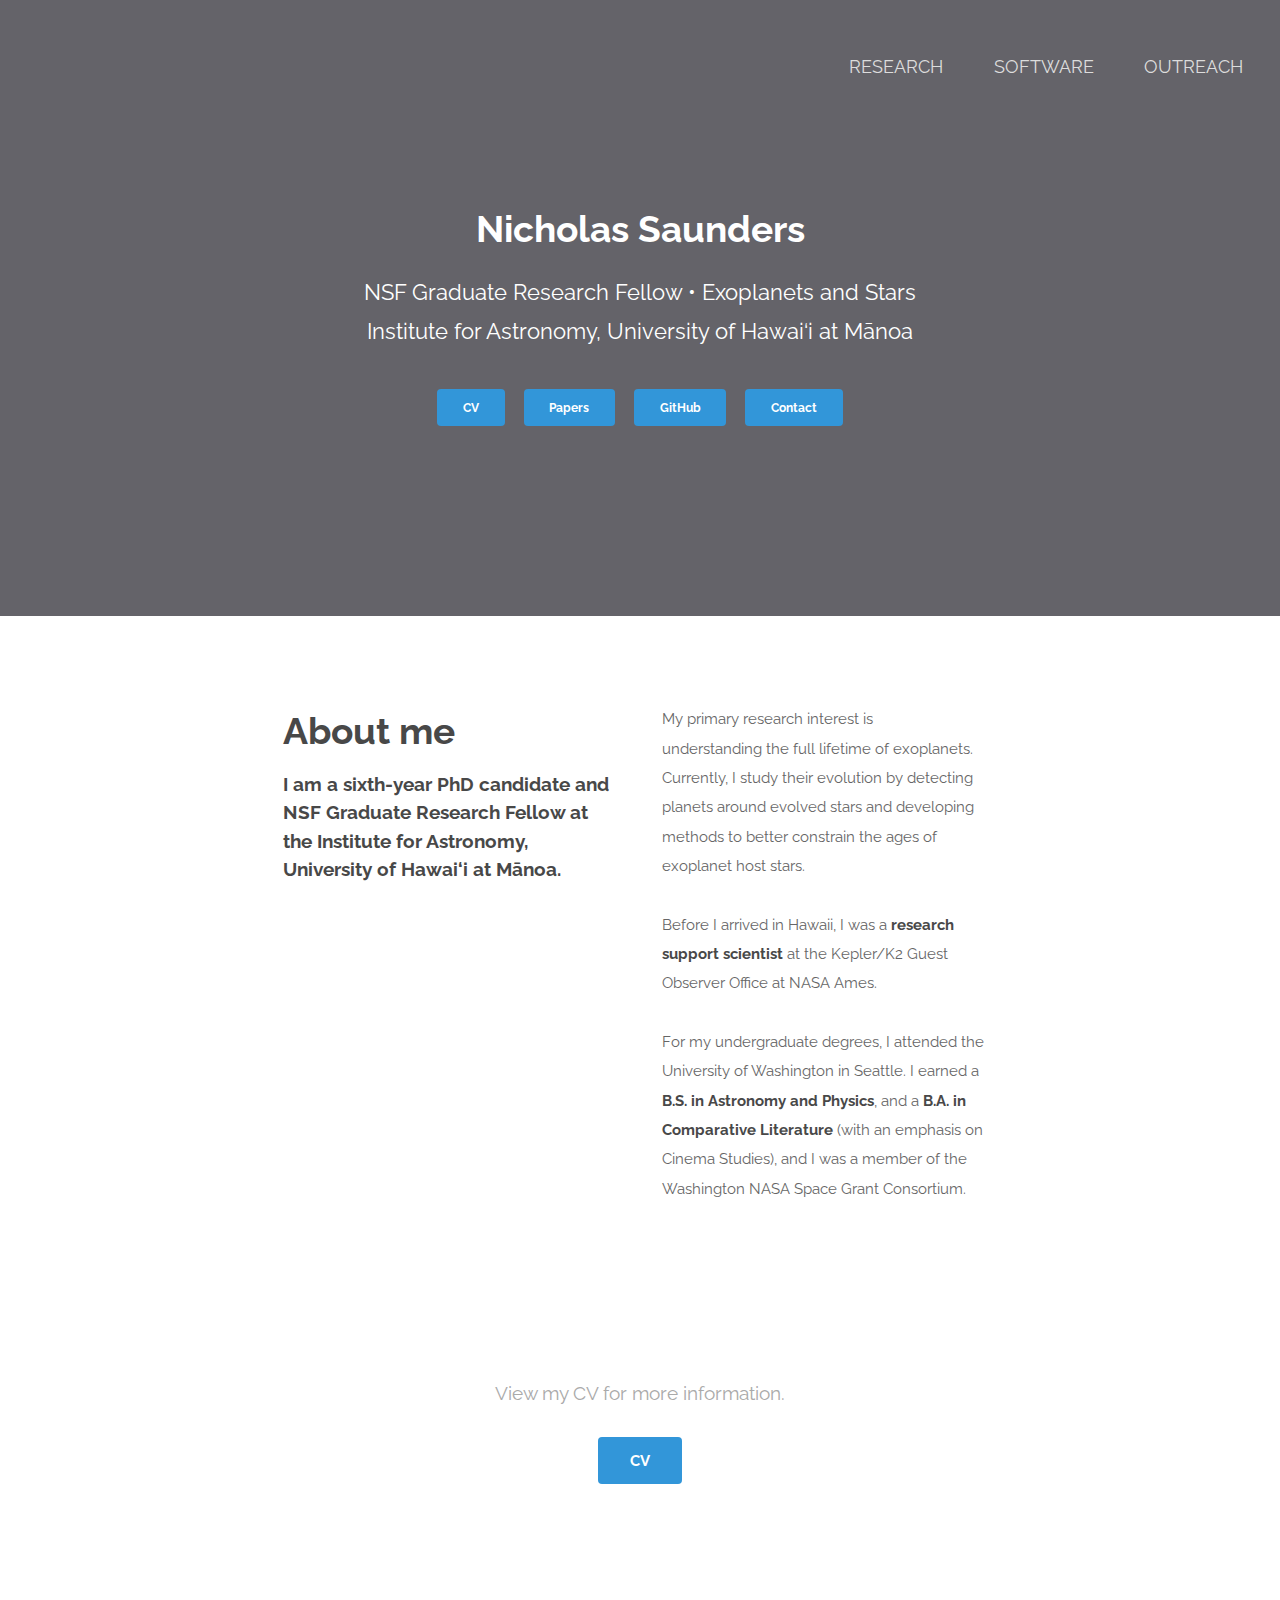
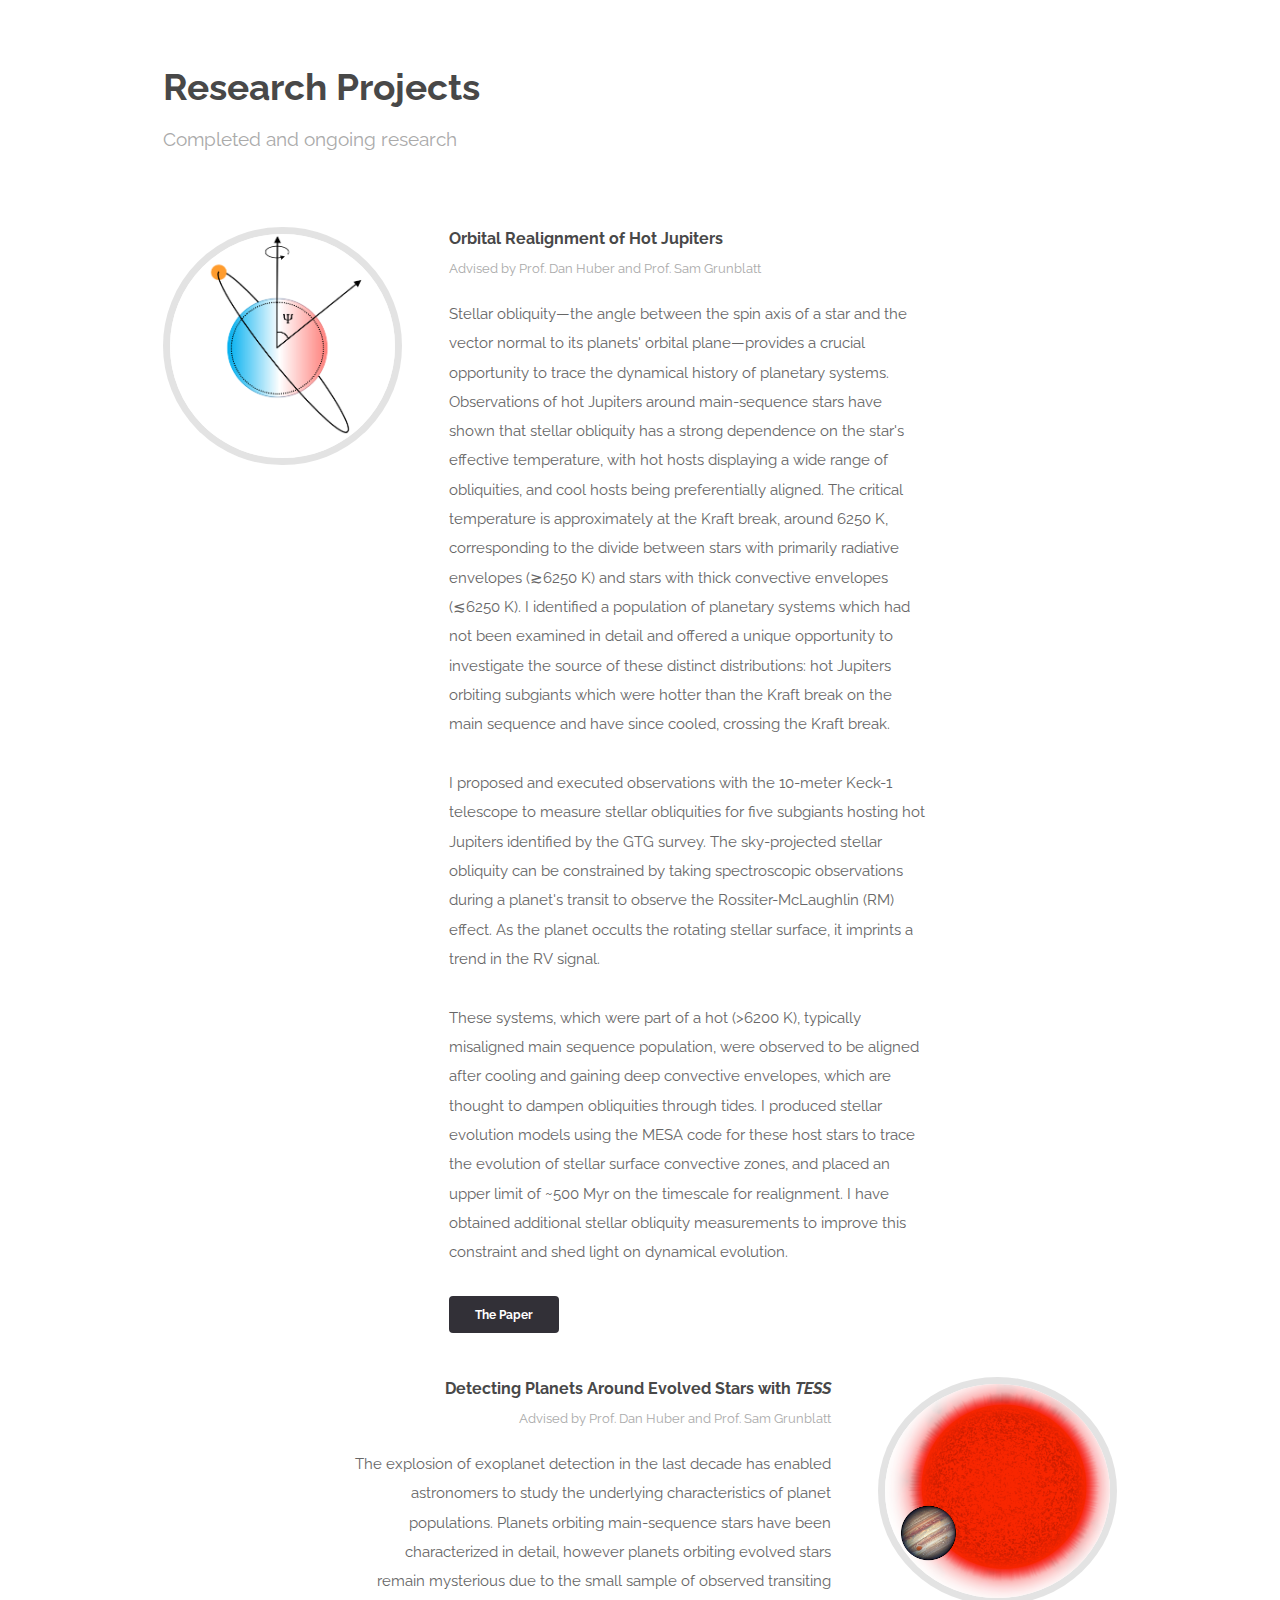
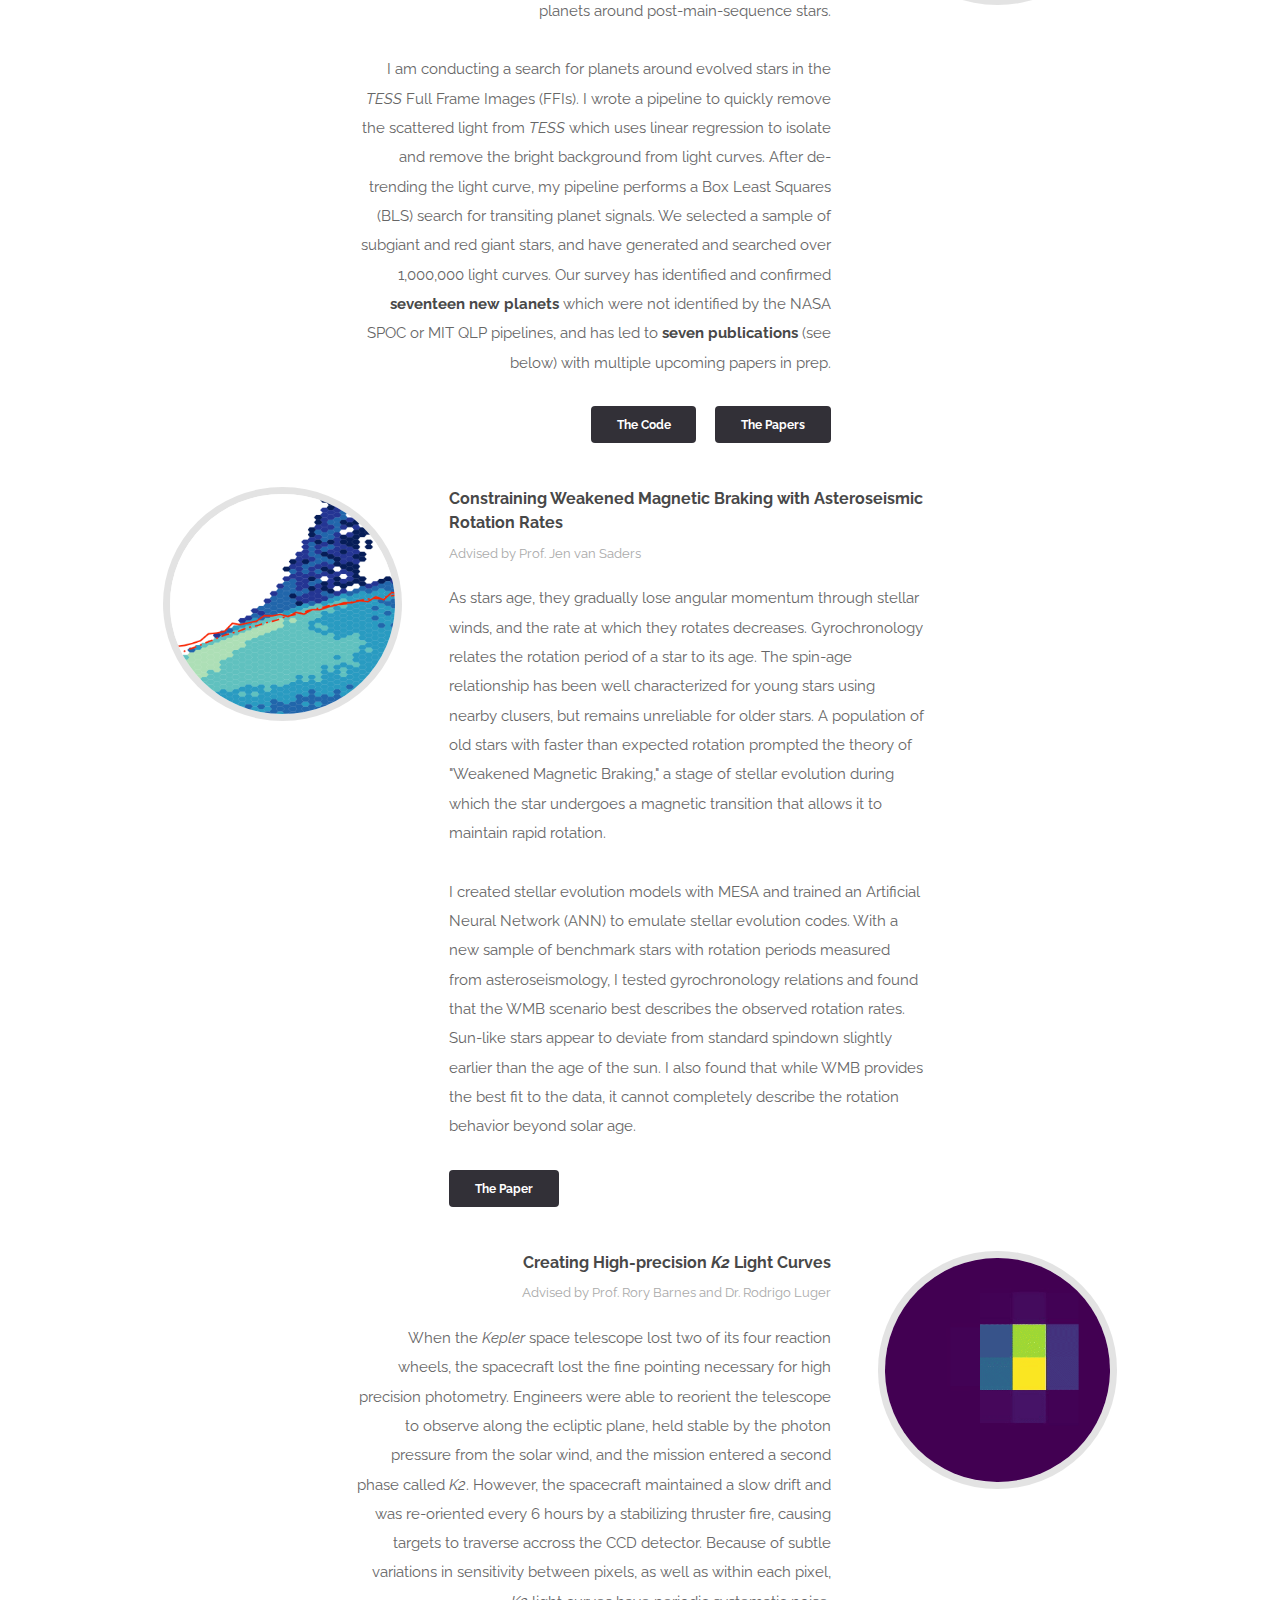
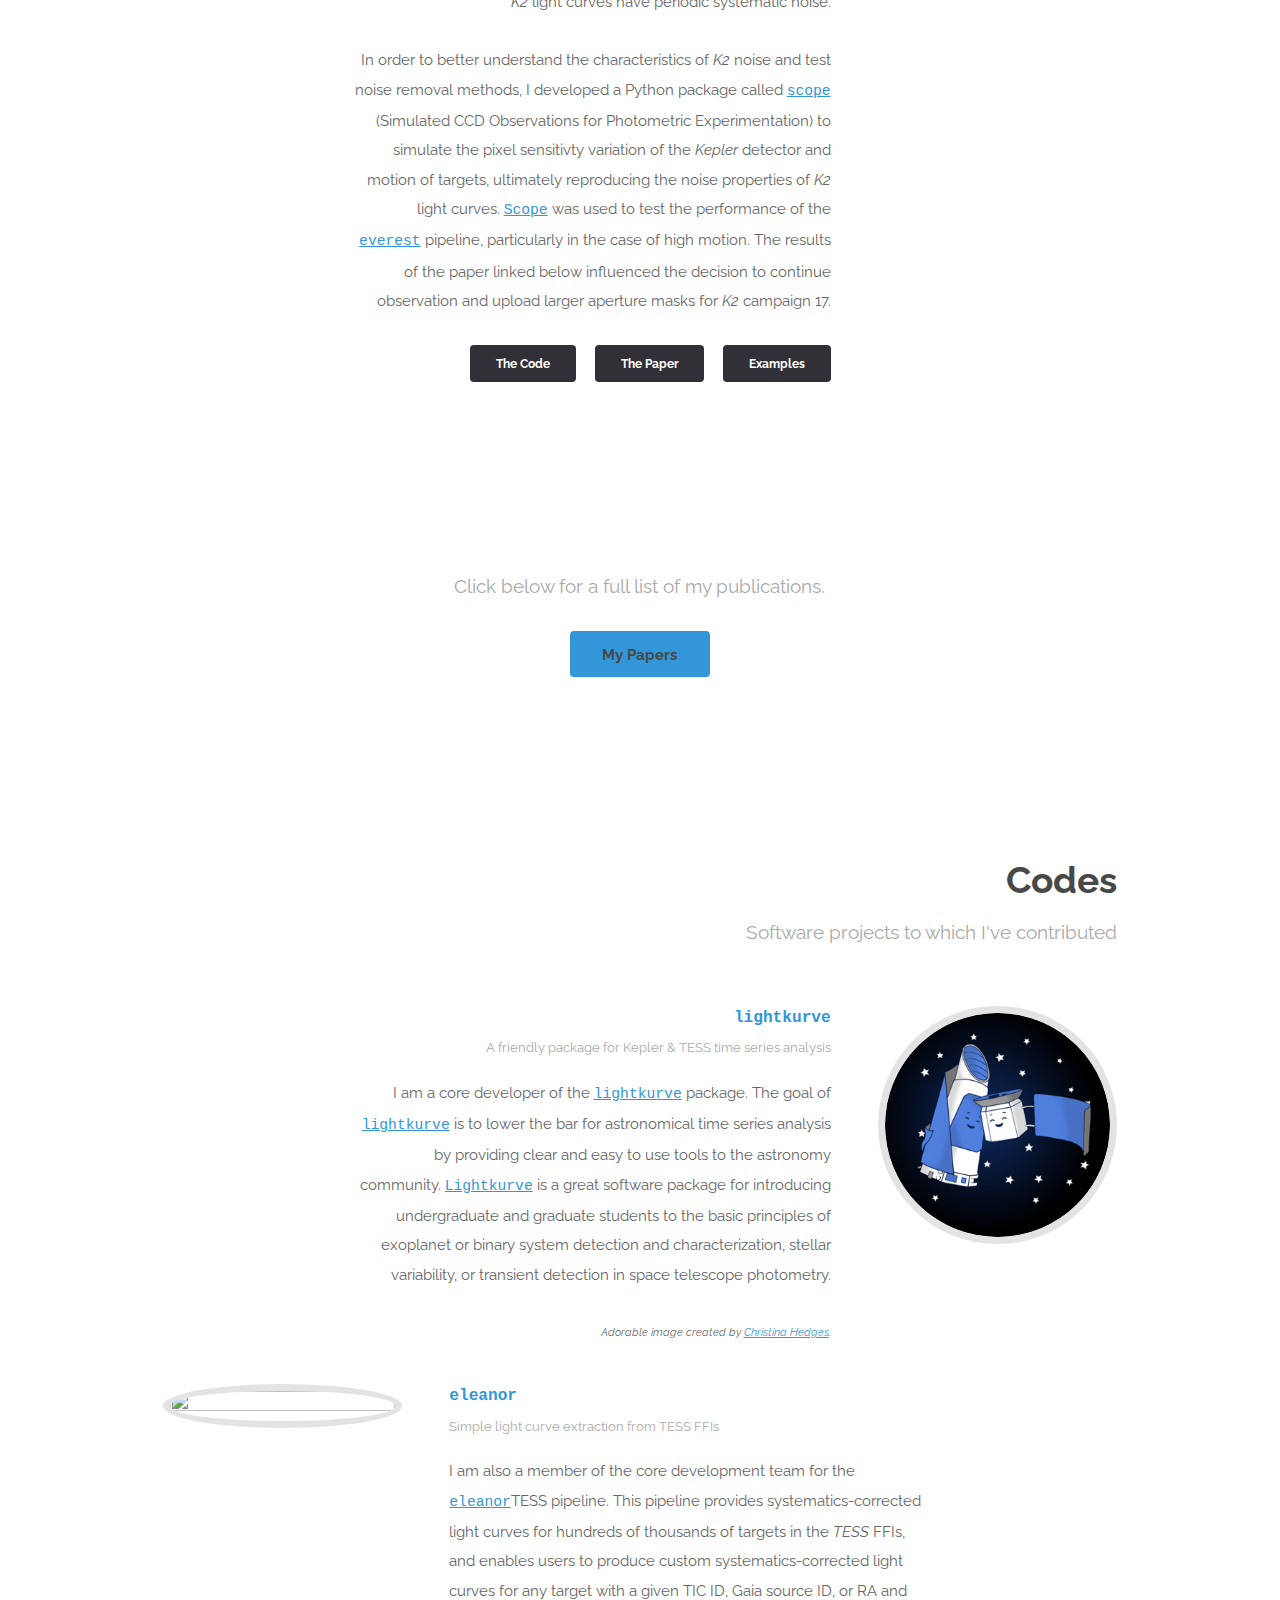
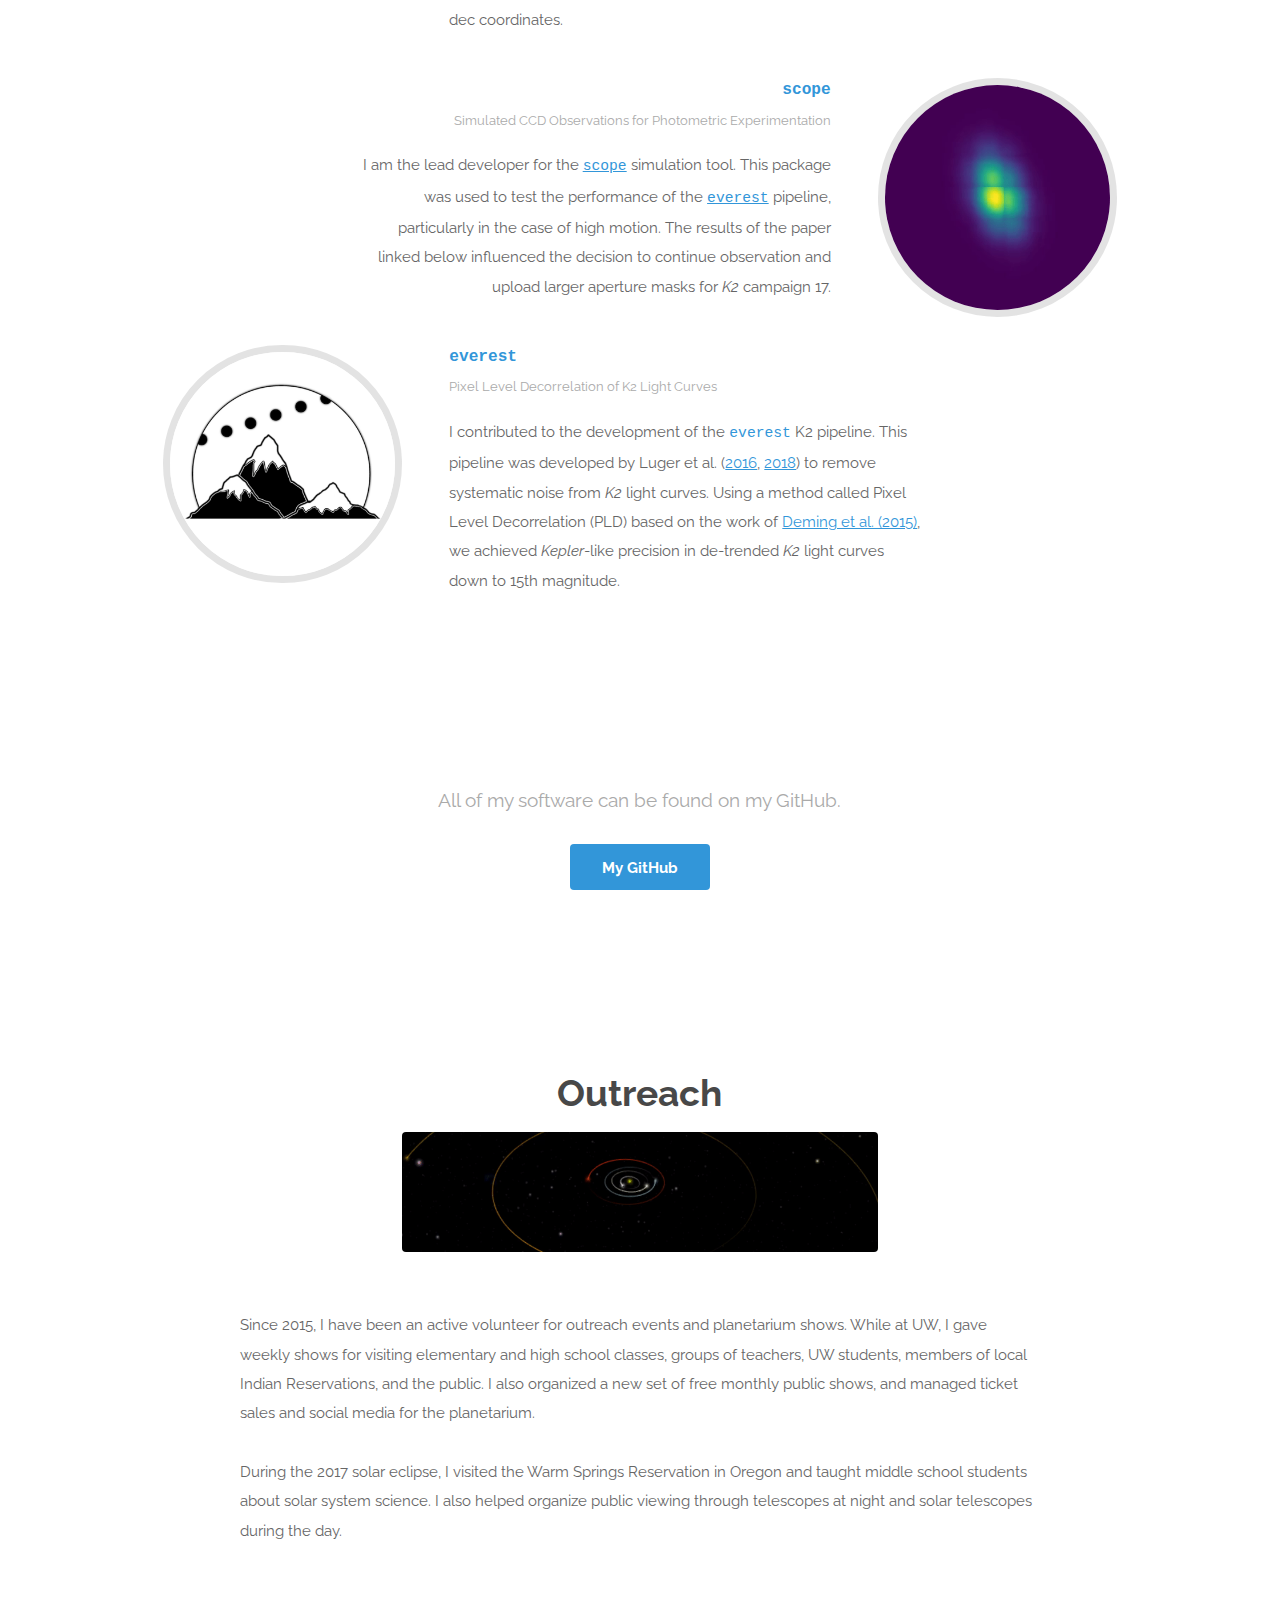
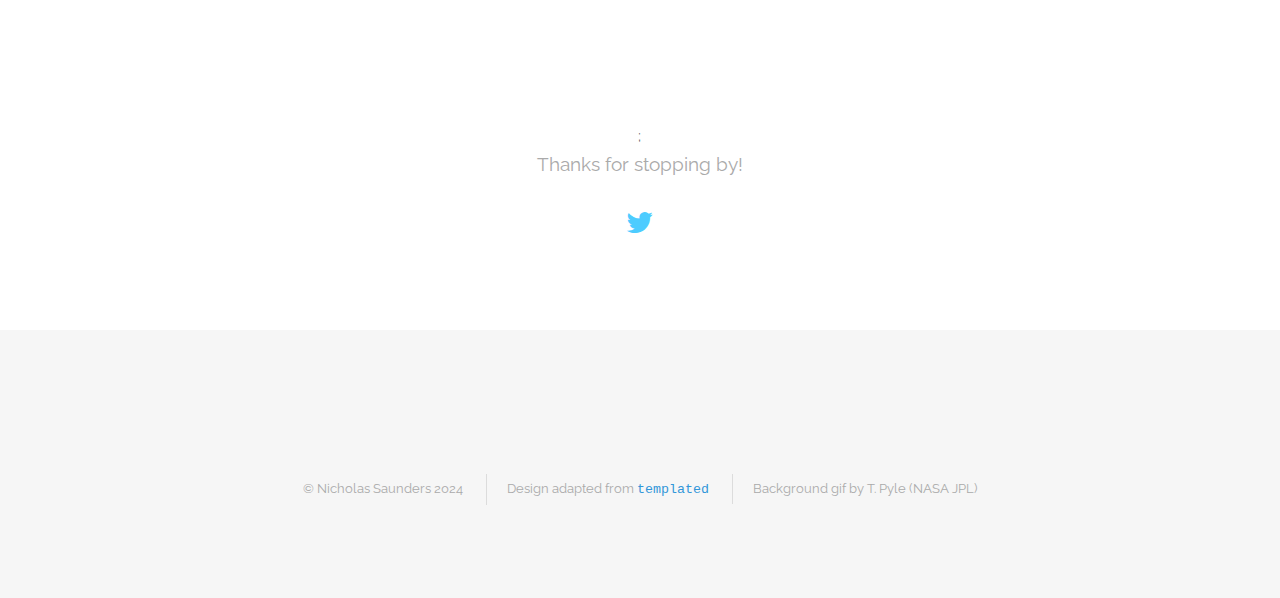
==== commit b15b44cb: "postdoc season update" ====
--- a/index.html
+++ b/index.html
@@ -53,7 +53,7 @@
 							<div class="6u 12u$(medium)">
 								<header class="major">
 									<h2>About me</h2>
-									<p><b>I am a fifth-year PhD candidate and NSF Graduate Research Fellow at the Institute for Astronomy, University of Hawai‘i at Mānoa.</b></p>
+									<p><b>I am a sixth-year PhD candidate and NSF Graduate Research Fellow at the Institute for Astronomy, University of Hawai‘i at Mānoa.</b></p>
 								</header>
 							</div>
 							<div class="6u$ 12u$(medium)">
@@ -89,20 +89,32 @@
 							<div class="feature">
 							</div>
 							<div class="feature">
+								<div class="image rounded"><img src="images/obliquity.png" alt="" style="width:100%; height:100%"/></div>
+								<div class="content">
+									<header>
+										<h4>Orbital Realignment of Hot Jupiters</h4>
+										<p>Advised by Prof. Dan Huber and Prof. Sam Grunblatt</p>
+									</header>
+									<p>Stellar obliquity—the angle between the spin axis of a star and the vector normal to its planets' orbital plane—provides a crucial opportunity to trace the dynamical history of planetary systems. Observations of hot Jupiters around main-sequence stars have shown that stellar obliquity has a strong dependence on the star's effective temperature, with hot hosts displaying a wide range of obliquities, and cool hosts being preferentially aligned. The critical temperature is approximately at the Kraft break, around 6250 K, corresponding to the divide between stars with primarily radiative envelopes (≳6250 K) and stars with thick convective envelopes (≲6250 K). I identified a population of planetary systems which had not been examined in detail and offered a unique opportunity to investigate the source of these distinct distributions: hot Jupiters orbiting subgiants which were hotter than the Kraft break on the main sequence and have since cooled, crossing the Kraft break.</p>
+									<p>I proposed and executed observations with the 10-meter Keck-1 telescope to measure stellar obliquities for five subgiants hosting hot Jupiters identified by the GTG survey. The sky-projected stellar obliquity can be constrained by taking spectroscopic observations during a planet's transit to observe the Rossiter-McLaughlin (RM) effect. As the planet occults the rotating stellar surface, it imprints a trend in the RV signal. </p>
+									<p>These systems, which were part of a hot (>6200 K), typically misaligned main sequence population, were observed to be aligned after cooling and gaining deep convective envelopes, which are thought to dampen obliquities through tides. I produced stellar evolution models using the MESA code for these host stars to trace the evolution of stellar surface convective zones, and placed an upper limit of ~500 Myr on the timescale for realignment. I have obtained additional stellar obliquity measurements to improve this constraint and shed light on dynamical evolution.</p>
+									<ul class="actions">
+										<li><a href="https://iopscience.iop.org/article/10.3847/1538-3881/ad543b" class="button small">The Paper</a></li>
+									</ul>
+								</div>
+							</div>
+							<div class="feature">
 								<div class="image rounded"><img src="images/giants.png" alt="" style="width:100%; height:100%"/></div>
 								<div class="content">
 									<header>
 										<h4>Detecting Planets Around Evolved Stars with <i>TESS</i></h4>
-										<p>Advised by Prof. Dan Huber and Dr. Sam Grunblatt</p>
+										<p>Advised by Prof. Dan Huber and Prof. Sam Grunblatt</p>
 									</header>
 									<p>The explosion of exoplanet detection in the last decade has enabled astronomers to study the underlying characteristics of planet populations. Planets orbiting main-sequence stars have been characterized in detail, however planets orbiting evolved stars remain mysterious due to the small sample of observed transiting planets around post-main-sequence stars.</p>
-									<p>I am conducting a search for planets around evolved stars in the <i>TESS</i> Full Frame Images (FFIs). I wrote a pipeline to quickly remove the scattered light from <i>TESS</i> which uses linear regression to isolate and remove the bright background from light curves. After de-trending the light curve, my pipeline performs a Box Least Squares (BLS) search for transiting planet signals. We selected a sample of subgiant and red giant stars, and have generated and searched over 1,000,000 light curves. Our survey has identified and confirmed <b>fourteen new planets</b> which were not identified by the NASA SPOC or MIT QLP pipelines, and has led to <b>four publications</b> (see below) with multiple upcoming papers in prep.</p>
+									<p>I am conducting a search for planets around evolved stars in the <i>TESS</i> Full Frame Images (FFIs). I wrote a pipeline to quickly remove the scattered light from <i>TESS</i> which uses linear regression to isolate and remove the bright background from light curves. After de-trending the light curve, my pipeline performs a Box Least Squares (BLS) search for transiting planet signals. We selected a sample of subgiant and red giant stars, and have generated and searched over 1,000,000 light curves. Our survey has identified and confirmed <b>seventeen new planets</b> which were not identified by the NASA SPOC or MIT QLP pipelines, and has led to <b>seven publications</b> (see below) with multiple upcoming papers in prep.</p>
 									<ul class="actions">
 										<li><a href="https://github.com/nksaunders/giants" class="button small">The Code</a></li>
-										<li><a href="https://iopscience.iop.org/article/10.3847/1538-3881/ac38a1" class="button small">Paper 1</a></li>
-										<li><a href="https://iopscience.iop.org/article/10.3847/1538-3881/ac4972" class="button small">Paper 2</a></li>
-										<li><a href="https://iopscience.iop.org/article/10.3847/1538-3881/aca670" class="button small">Paper 3</a></li>
-										<li><a href="https://arxiv.org/pdf/2303.06728.pdf" class="button small">Paper 4</a></li>
+										<li><a href="https://ui.adsabs.harvard.edu/public-libraries/AZJgdEbDRF66QORFZmL2Vw" class="button small">The Papers</a></li>
 									</ul>
 								</div>
 							</div>
@@ -114,7 +126,10 @@
 										<p>Advised by Prof. Jen van Saders</p>
 									</header>
 									<p>As stars age, they gradually lose angular momentum through stellar winds, and the rate at which they rotates decreases. Gyrochronology relates the rotation period of a star to its age. The spin-age relationship has been well characterized for young stars using nearby clusers, but remains unreliable for older stars. A population of old stars with faster than expected rotation prompted the theory of "Weakened Magnetic Braking," a stage of stellar evolution during which the star undergoes a magnetic transition that allows it to maintain rapid rotation.</p>
-									<p>With a new sample of benchmark stars with rotation periods measured from asteroseismology, I am creating stellar evolution models to constrain gyrochronology weakened magnetic braking models.</p>
+									<p>I created stellar evolution models with MESA and trained an Artificial Neural Network (ANN) to emulate stellar evolution codes. With a new sample of benchmark stars with rotation periods measured from asteroseismology, I tested gyrochronology relations and found that the WMB scenario best describes the observed rotation rates. Sun-like stars appear to deviate from standard spindown slightly earlier than the age of the sun. I also found that while WMB provides the best fit to the data, it cannot completely describe the rotation behavior beyond solar age.</p>
+									<ul class="actions">
+										<li><a href="https://iopscience.iop.org/article/10.3847/1538-4357/ad1516" class="button small">The Paper</a></li>
+									</ul>
 								</div>
 							</div>
 							<div class="feature">
@@ -246,7 +261,7 @@
 			<footer id="footer">
 				<div class="container">
 					<ul class="copyright" style="font-size:10pt">
-						<li>&copy; Nicholas Saunders 2023</li>
+						<li>&copy; Nicholas Saunders 2024</li>
 						<li>Design adapted from <a style="font-family:monospace; color:#3296d9;" href="http://templated.co">templated</a></li>
 						<li>Background gif by <a href="http://www.spitzer.caltech.edu/mission/profile/82-Tim-Pyle">T. Pyle (NASA JPL)</a></li>
 					</ul>
